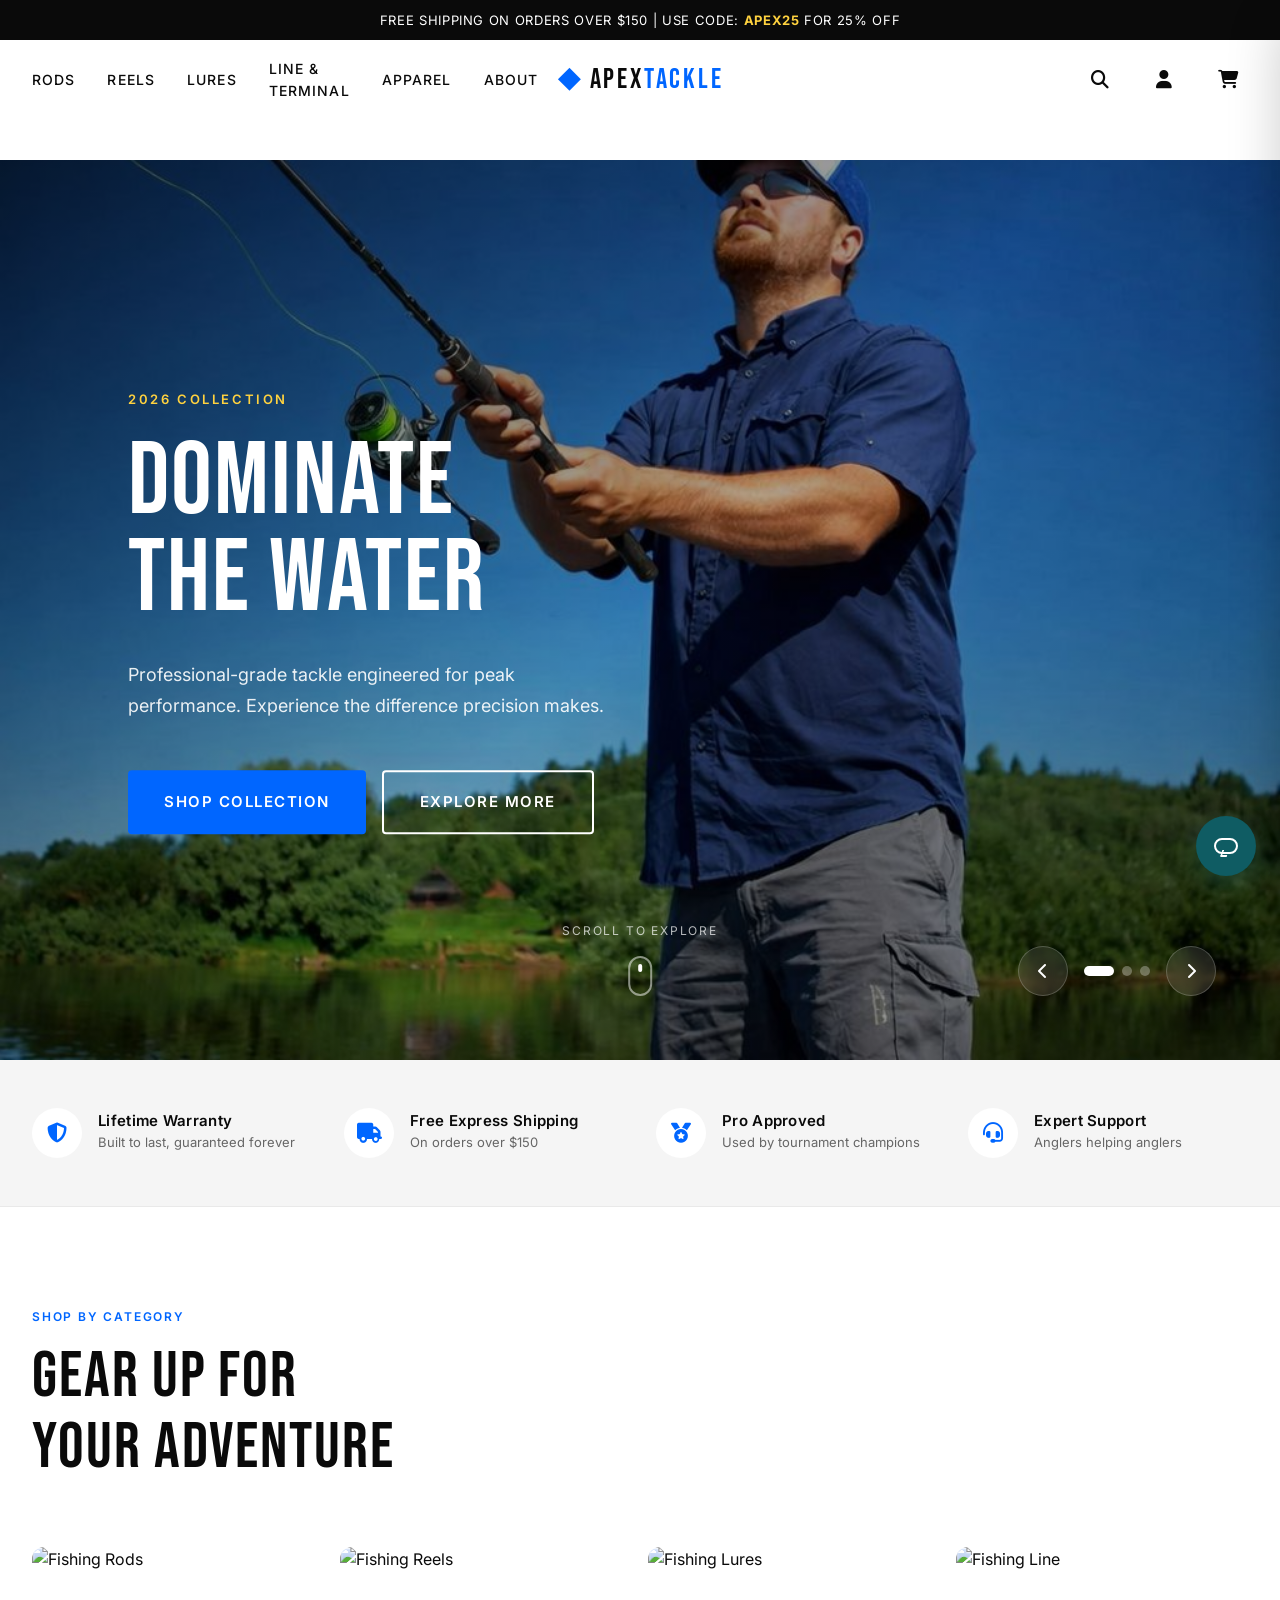
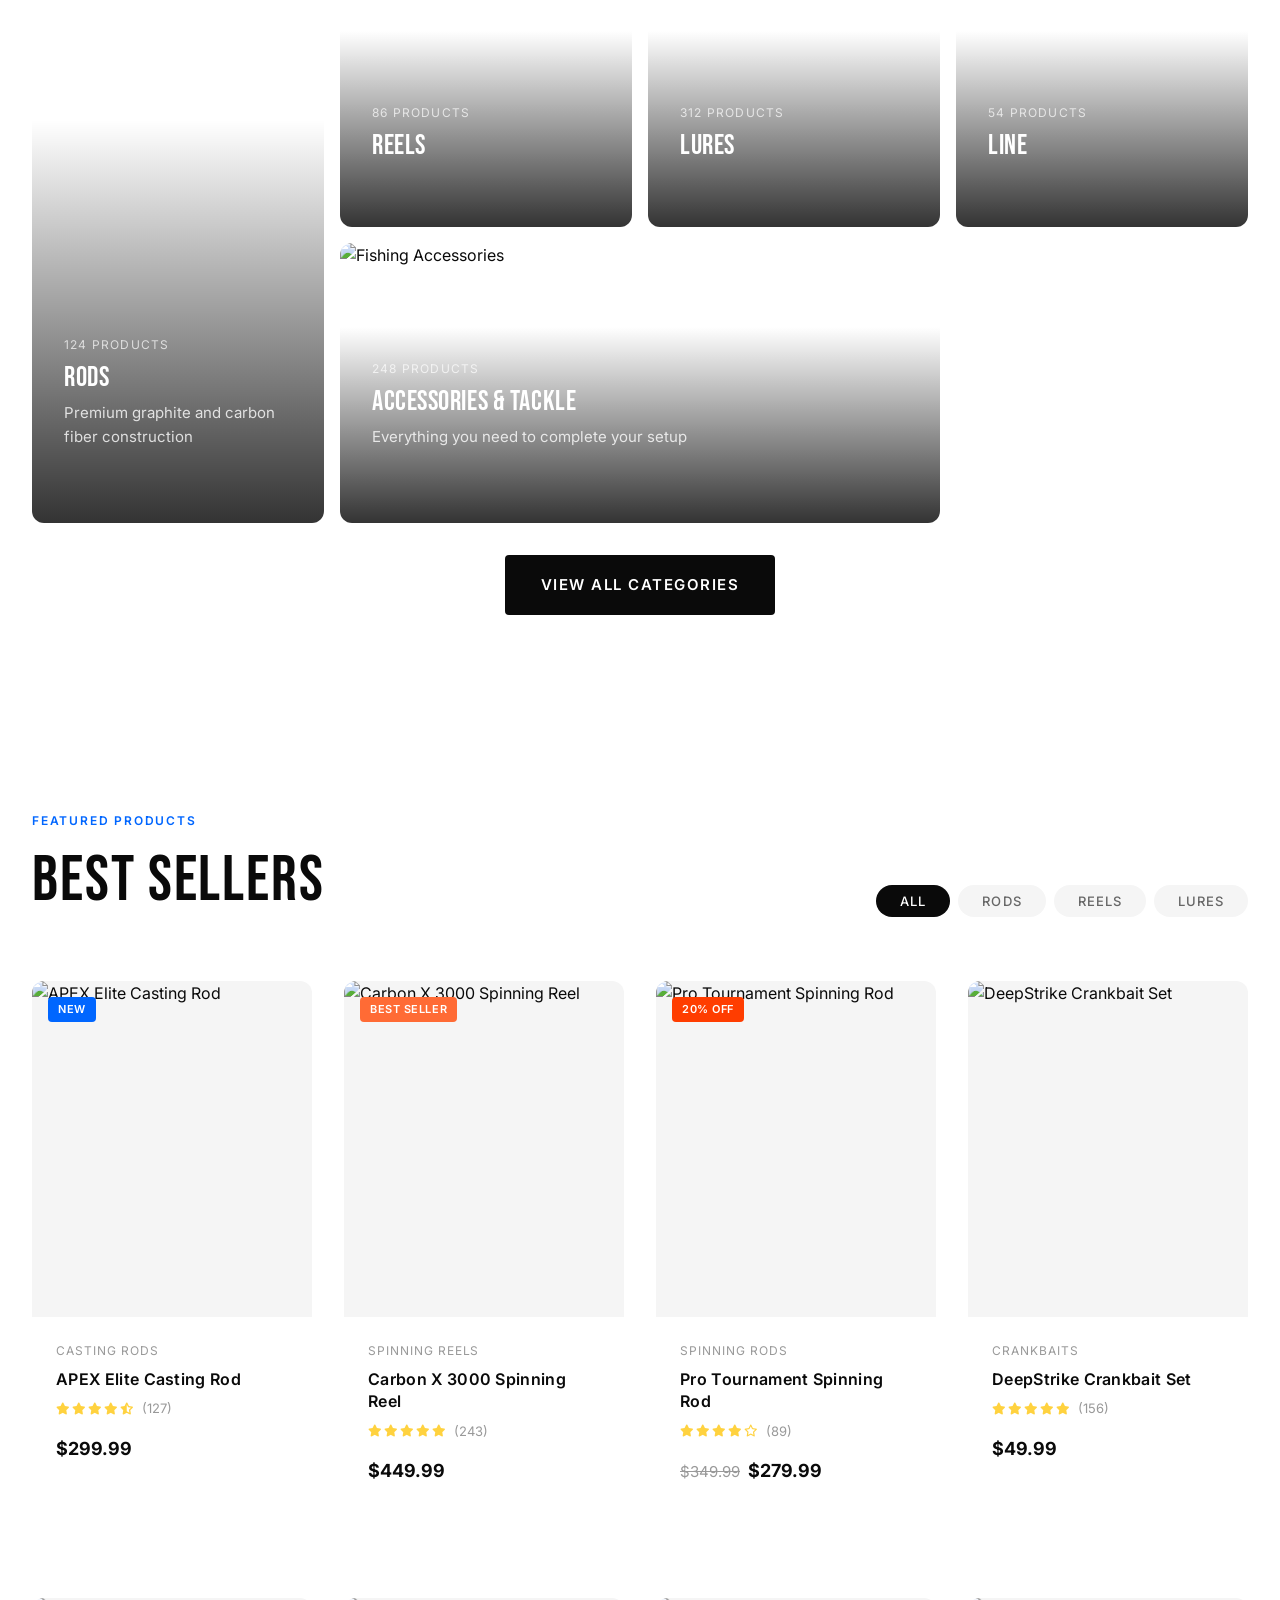
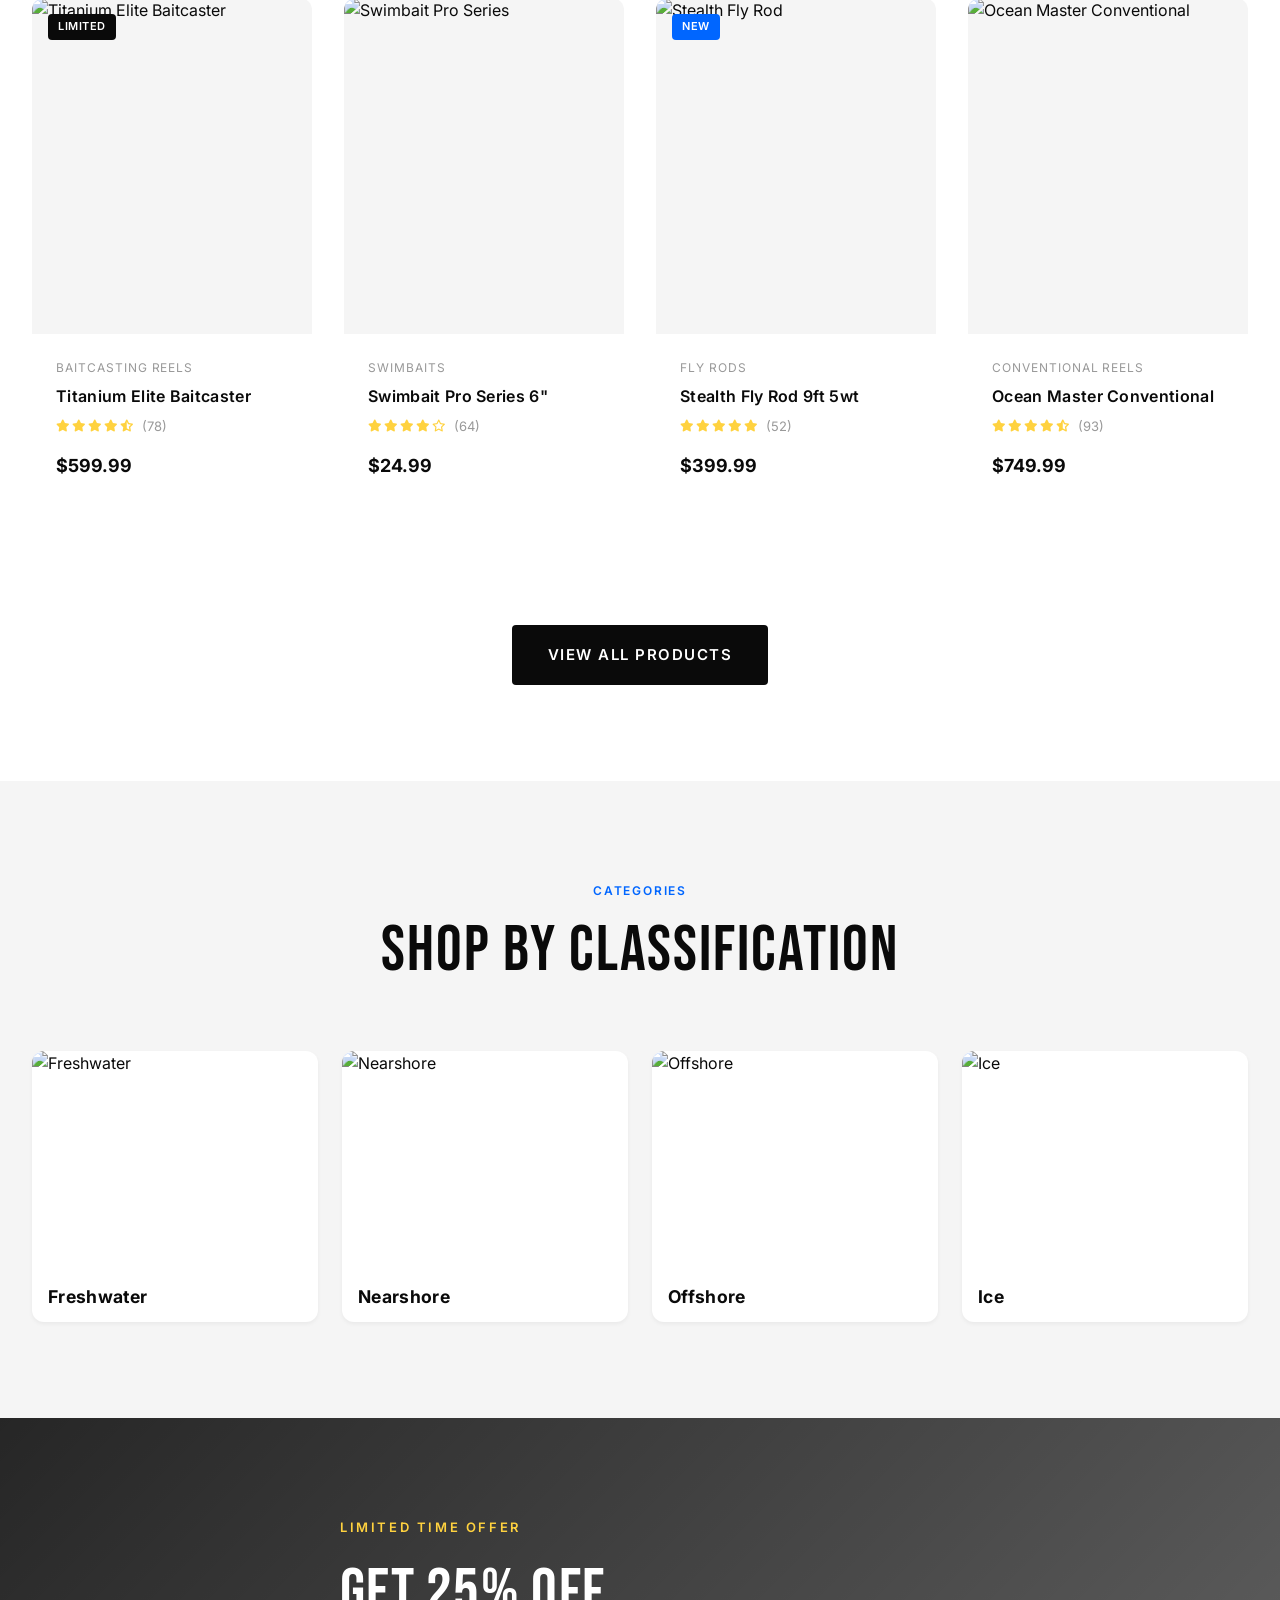
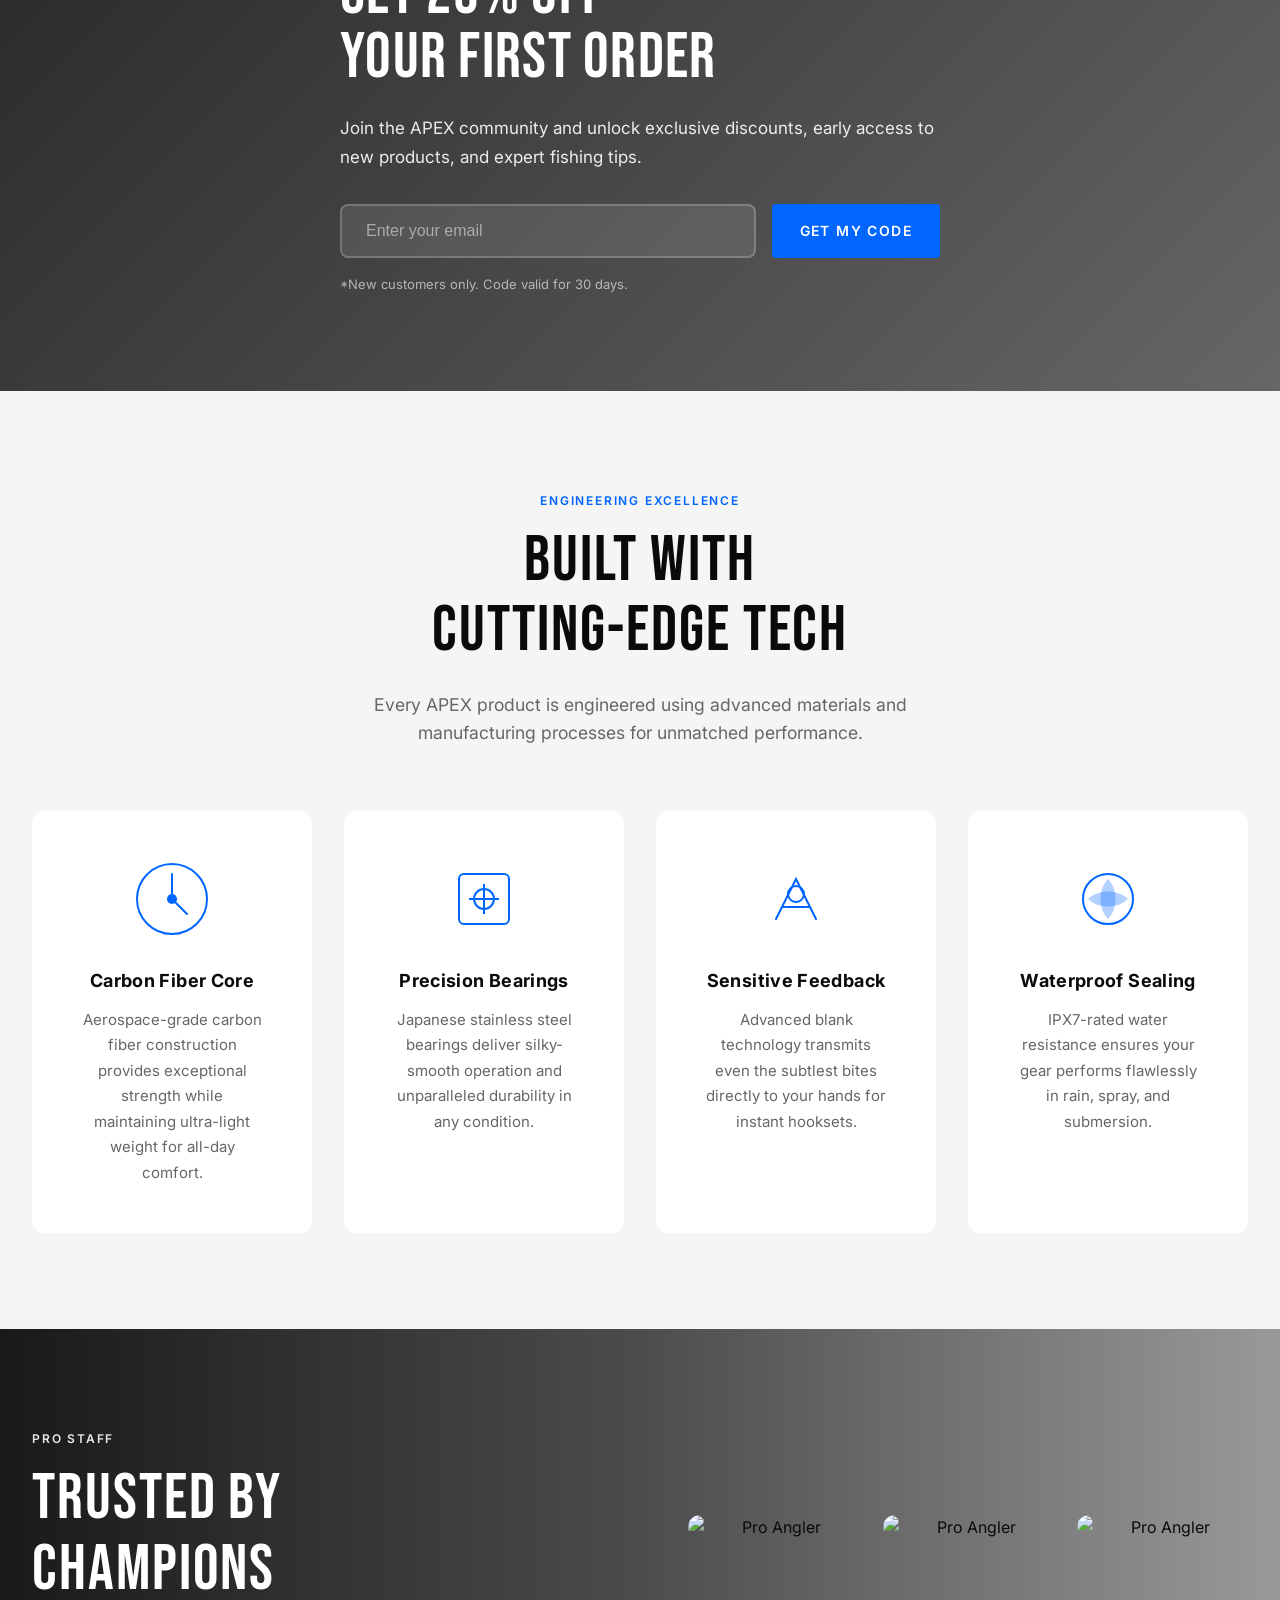
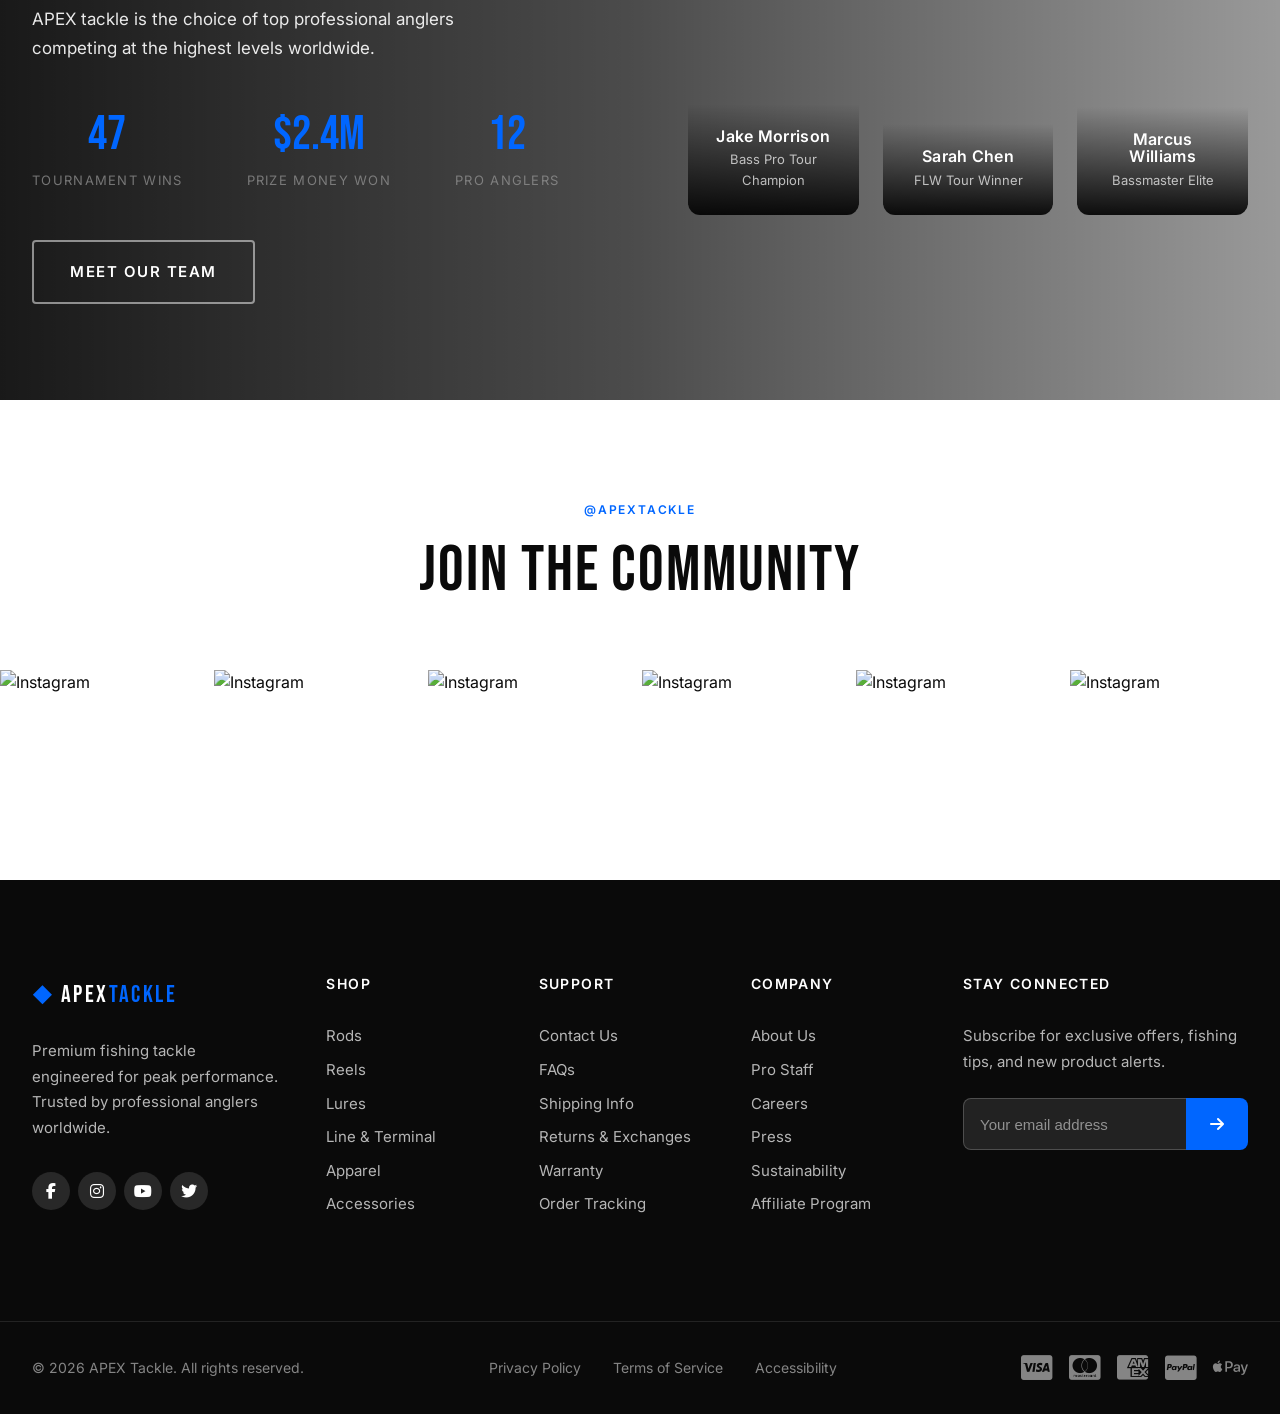
==== index.html @ 3dfec5e9 "Restore Shop By Category grid and add category CTA button" ====
<!DOCTYPE html>
<html lang="en">
<head>
    <meta charset="UTF-8">
    <meta name="viewport" content="width=device-width, initial-scale=1.0">
    <title>APEX TACKLE | Premium Fishing Gear</title>
    <link rel="preconnect" href="https://fonts.googleapis.com">
    <link rel="preconnect" href="https://fonts.gstatic.com" crossorigin>
    <link href="https://fonts.googleapis.com/css2?family=Bebas+Neue&family=Inter:wght@300;400;500;600;700&display=swap" rel="stylesheet">
    <link rel="stylesheet" href="https://cdnjs.cloudflare.com/ajax/libs/font-awesome/6.4.0/css/all.min.css">
    <link rel="stylesheet" href="css/styles.css">
</head>
<body>
    <!-- Announcement Bar -->
    <div class="announcement-bar">
        <p>FREE SHIPPING ON ORDERS OVER $150 | USE CODE: <strong>APEX25</strong> FOR 25% OFF</p>
    </div>

    <!-- Navigation -->
    <header class="header" id="mainHeader">
        <nav class="nav-container">
            <button class="menu-toggle" id="menuToggle" aria-label="Toggle navigation" aria-expanded="false">
                <span></span>
                <span></span>
                <span></span>
            </button>
            <div class="nav-left">
                <ul class="nav-menu" id="navMenu">
                    <li class="nav-item has-dropdown">
                        <a href="products.html?category=rods">Rods</a>
                        <div class="mega-menu">
                            <div class="mega-menu-content">
                                <div class="mega-col">
                                    <h4>By Type</h4>
                                    <ul>
                                        <li><a href="products.html?cat=spinning">Spinning Rods</a></li>
                                        <li><a href="products.html?cat=casting">Casting Rods</a></li>
                                        <li><a href="products.html?cat=flyrod">Fly Rods</a></li>
                                        <li><a href="products.html?cat=surf">Surf Rods</a></li>
                                        <li><a href="products.html?cat=ice">Ice Rods</a></li>
                                    </ul>
                                </div>
                                <div class="mega-col">
                                    <h4>By Species</h4>
                                    <ul>
                                        <li><a href="products.html?species=bass">Bass</a></li>
                                        <li><a href="products.html?species=trout">Trout</a></li>
                                        <li><a href="products.html?species=salmon">Salmon</a></li>
                                        <li><a href="products.html?species=walleye">Walleye</a></li>
                                        <li><a href="products.html?species=saltwater">Saltwater</a></li>
                                    </ul>
                                </div>
                                <div class="mega-col featured">
                                    <div class="mega-featured-card">
                                        <img src="https://images.unsplash.com/photo-1544552866-d3ed42536cfd?w=400&q=80" alt="Featured Rod">
                                        <div class="mega-featured-info">
                                            <span class="tag">New Arrival</span>
                                            <h5>APEX Elite Series</h5>
                                            <a href="product-detail.html" class="link-arrow">Shop Now <i class="fas fa-arrow-right"></i></a>
                                        </div>
                                    </div>
                                </div>
                            </div>
                        </div>
                    </li>
                    <li class="nav-item has-dropdown">
                        <a href="products.html?category=reels">Reels</a>
                        <div class="mega-menu">
                            <div class="mega-menu-content">
                                <div class="mega-col">
                                    <h4>By Type</h4>
                                    <ul>
                                        <li><a href="products.html?cat=spinning-reels">Spinning Reels</a></li>
                                        <li><a href="products.html?cat=baitcasting">Baitcasting Reels</a></li>
                                        <li><a href="products.html?cat=fly-reels">Fly Reels</a></li>
                                        <li><a href="products.html?cat=conventional">Conventional Reels</a></li>
                                        <li><a href="products.html?cat=trolling">Trolling Reels</a></li>
                                    </ul>
                                </div>
                                <div class="mega-col">
                                    <h4>By Series</h4>
                                    <ul>
                                        <li><a href="products.html?series=apex-pro">APEX Pro</a></li>
                                        <li><a href="products.html?series=titanium">Titanium Elite</a></li>
                                        <li><a href="products.html?series=carbon-x">Carbon X</a></li>
                                        <li><a href="products.html?series=stealth">Stealth Series</a></li>
                                    </ul>
                                </div>
                                <div class="mega-col featured">
                                    <div class="mega-featured-card">
                                        <img src="https://images.unsplash.com/photo-1606152421802-db97b9c7a11b?w=400&q=80" alt="Featured Reel">
                                        <div class="mega-featured-info">
                                            <span class="tag">Best Seller</span>
                                            <h5>Carbon X 3000</h5>
                                            <a href="product-detail.html" class="link-arrow">Shop Now <i class="fas fa-arrow-right"></i></a>
                                        </div>
                                    </div>
                                </div>
                            </div>
                        </div>
                    </li>
                    <li class="nav-item has-dropdown">
                        <a href="products.html?category=lures">Lures</a>
                        <div class="dropdown-menu">
                            <ul>
                                <li><a href="products.html?cat=crankbaits">Crankbaits</a></li>
                                <li><a href="products.html?cat=soft-plastics">Soft Plastics</a></li>
                                <li><a href="products.html?cat=spinnerbaits">Spinnerbaits</a></li>
                                <li><a href="products.html?cat=topwater">Topwater</a></li>
                                <li><a href="products.html?cat=jigs">Jigs</a></li>
                                <li><a href="products.html?cat=swimbaits">Swimbaits</a></li>
                            </ul>
                        </div>
                    </li>
                    <li class="nav-item has-dropdown">
                        <a href="products.html?category=line">Line & Terminal</a>
                        <div class="dropdown-menu">
                            <ul>
                                <li><a href="products.html?cat=braided">Braided Line</a></li>
                                <li><a href="products.html?cat=fluorocarbon">Fluorocarbon</a></li>
                                <li><a href="products.html?cat=monofilament">Monofilament</a></li>
                                <li><a href="products.html?cat=leaders">Leaders</a></li>
                                <li><a href="products.html?cat=hooks">Hooks</a></li>
                                <li><a href="products.html?cat=swivels">Swivels & Snaps</a></li>
                            </ul>
                        </div>
                    </li>
                    <li class="nav-item"><a href="products.html?category=apparel">Apparel</a></li>
                    <li class="nav-item"><a href="about.html">About</a></li>
                </ul>
            </div>

            <a href="index.html" class="logo">
                <span class="logo-icon">◆</span>
                <span class="logo-text">APEX<span class="logo-accent">TACKLE</span></span>
            </a>

            <div class="nav-right">
                <button class="nav-icon search-toggle" aria-label="Search">
                    <i class="fas fa-search"></i>
                </button>
                <a href="#" class="nav-icon" aria-label="Account">
                    <i class="fas fa-user"></i>
                </a>
                <a href="cart.html" class="nav-icon cart-icon" aria-label="Cart">
                    <i class="fas fa-shopping-cart"></i>
                    <span class="cart-count"></span>
                </a>
            </div>
        </nav>

        <!-- Search Overlay -->
        <div class="search-overlay" id="searchOverlay">
            <div class="search-container">
                <form class="search-form">
                    <input type="text" placeholder="Search products, categories, articles..." class="search-input">
                    <button type="submit" class="search-submit"><i class="fas fa-search"></i></button>
                </form>
                <button class="search-close" id="searchClose"><i class="fas fa-times"></i></button>
                <div class="search-suggestions">
                    <h4>Popular Searches</h4>
                    <div class="search-tags">
                        <a href="products.html?q=spinning">Spinning Reels</a>
                        <a href="products.html?q=bass">Bass Rods</a>
                        <a href="products.html?q=braided">Braided Line</a>
                        <a href="products.html?q=crankbait">Crankbaits</a>
                    </div>
                </div>
            </div>
        </div>
    </header>

    <!-- Hero Section -->
    <section class="hero">
        <div class="hero-slider">
            <div class="hero-slide active" style="background-image: url('images/dominate-the-water.jpeg')">
                <div class="hero-overlay"></div>
                <div class="hero-content">
                    <span class="hero-tag">2026 Collection</span>
                    <h1 class="hero-title">DOMINATE<br>THE WATER</h1>
                    <p class="hero-subtitle">Professional-grade tackle engineered for peak performance. Experience the difference precision makes.</p>
                    <div class="hero-cta">
                        <a href="products.html" class="btn btn-primary btn-large">Shop Collection</a>
                        <a href="#featured" class="btn btn-outline btn-large">Explore More</a>
                    </div>
                </div>
            </div>
            <div class="hero-slide" style="background-image: url('https://images.unsplash.com/photo-1559734840-f9509ee5677f?w=1920&q=85')">
                <div class="hero-overlay"></div>
                <div class="hero-content">
                    <span class="hero-tag">New Release</span>
                    <h1 class="hero-title">CARBON X<br>SERIES</h1>
                    <p class="hero-subtitle">Ultra-lightweight carbon fiber construction. Unmatched sensitivity and strength.</p>
                    <div class="hero-cta">
                        <a href="product-detail.html" class="btn btn-primary btn-large">Discover Now</a>
                        <a href="products.html?series=carbon-x" class="btn btn-outline btn-large">View All</a>
                    </div>
                </div>
            </div>
            <div class="hero-slide" style="background-image: url('https://images.unsplash.com/photo-1440964829947-ca3277bd37f8?w=1920&q=85')">
                <div class="hero-overlay"></div>
                <div class="hero-content">
                    <span class="hero-tag">Pro Series</span>
                    <h1 class="hero-title">BUILT FOR<br>CHAMPIONS</h1>
                    <p class="hero-subtitle">Tournament-tested performance trusted by professional anglers worldwide.</p>
                    <div class="hero-cta">
                        <a href="products.html?series=pro" class="btn btn-primary btn-large">Shop Pro Series</a>
                        <a href="about.html" class="btn btn-outline btn-large">Our Story</a>
                    </div>
                </div>
            </div>
        </div>
        <div class="hero-nav">
            <button class="hero-nav-btn prev"><i class="fas fa-chevron-left"></i></button>
            <div class="hero-dots">
                <span class="dot active"></span>
                <span class="dot"></span>
                <span class="dot"></span>
            </div>
            <button class="hero-nav-btn next"><i class="fas fa-chevron-right"></i></button>
        </div>
        <div class="hero-scroll">
            <span>Scroll to explore</span>
            <div class="scroll-indicator"></div>
        </div>
    </section>

    <!-- Brand Promise Bar -->
    <section class="brand-bar">
        <div class="container">
            <div class="brand-features">
                <div class="brand-feature">
                    <i class="fas fa-shield-alt"></i>
                    <div>
                        <h4>Lifetime Warranty</h4>
                        <p>Built to last, guaranteed forever</p>
                    </div>
                </div>
                <div class="brand-feature">
                    <i class="fas fa-truck"></i>
                    <div>
                        <h4>Free Express Shipping</h4>
                        <p>On orders over $150</p>
                    </div>
                </div>
                <div class="brand-feature">
                    <i class="fas fa-medal"></i>
                    <div>
                        <h4>Pro Approved</h4>
                        <p>Used by tournament champions</p>
                    </div>
                </div>
                <div class="brand-feature">
                    <i class="fas fa-headset"></i>
                    <div>
                        <h4>Expert Support</h4>
                        <p>Anglers helping anglers</p>
                    </div>
                </div>
            </div>
        </div>
    </section>

    <!-- Category Showcase -->
    <section class="categories-section">
        <div class="container">
            <div class="section-header">
                <span class="section-tag">Shop By Category</span>
                <h2 class="section-title">GEAR UP FOR<br>YOUR ADVENTURE</h2>
            </div>
            <div class="category-grid">
                <a href="products.html?cat=rods" class="category-card category-large">
                    <div class="category-image">
                        <img src="https://images.unsplash.com/photo-1571752726703-5e7d1f6a986d?w=800&q=80" alt="Fishing Rods">
                    </div>
                    <div class="category-overlay"></div>
                    <div class="category-content">
                        <span class="category-count">124 Products</span>
                        <h3>Rods</h3>
                        <p class="category-desc">Premium graphite and carbon fiber construction</p>
                        <span class="category-link">Shop Now <i class="fas fa-arrow-right"></i></span>
                    </div>
                </a>
                <a href="products.html?cat=reels" class="category-card">
                    <div class="category-image">
                        <img src="https://images.unsplash.com/photo-1606152421802-db97b9c7a11b?w=600&q=80" alt="Fishing Reels">
                    </div>
                    <div class="category-overlay"></div>
                    <div class="category-content">
                        <span class="category-count">86 Products</span>
                        <h3>Reels</h3>
                        <span class="category-link">Shop Now <i class="fas fa-arrow-right"></i></span>
                    </div>
                </a>
                <a href="products.html?cat=lures" class="category-card">
                    <div class="category-image">
                        <img src="https://images.unsplash.com/photo-1626128665085-483747621778?w=600&q=80" alt="Fishing Lures">
                    </div>
                    <div class="category-overlay"></div>
                    <div class="category-content">
                        <span class="category-count">312 Products</span>
                        <h3>Lures</h3>
                        <span class="category-link">Shop Now <i class="fas fa-arrow-right"></i></span>
                    </div>
                </a>
                <a href="products.html?cat=line" class="category-card">
                    <div class="category-image">
                        <img src="https://images.unsplash.com/photo-1578662996442-48f60103fc96?w=600&q=80" alt="Fishing Line">
                    </div>
                    <div class="category-overlay"></div>
                    <div class="category-content">
                        <span class="category-count">54 Products</span>
                        <h3>Line</h3>
                        <span class="category-link">Shop Now <i class="fas fa-arrow-right"></i></span>
                    </div>
                </a>
                <a href="products.html?cat=accessories" class="category-card category-wide">
                    <div class="category-image">
                        <img src="https://images.unsplash.com/photo-1516371535707-512a1e83bb9a?w=800&q=80" alt="Fishing Accessories">
                    </div>
                    <div class="category-overlay"></div>
                    <div class="category-content">
                        <span class="category-count">248 Products</span>
                        <h3>Accessories & Tackle</h3>
                        <p class="category-desc">Everything you need to complete your setup</p>
                        <span class="category-link">Shop Now <i class="fas fa-arrow-right"></i></span>
                    </div>
                </a>
            </div>
            <div class="category-cta">
                <a href="products.html" class="btn btn-secondary btn-large">View All Categories</a>
            </div>
        </div>
    </section>

    <!-- Featured Products -->
    <section class="featured-section" id="featured">
        <div class="container">
            <div class="section-header section-header-flex">
                <div>
                    <span class="section-tag">Featured Products</span>
                    <h2 class="section-title">BEST SELLERS</h2>
                </div>
                <div class="section-nav">
                    <button class="filter-btn active" data-filter="all">All</button>
                    <button class="filter-btn" data-filter="rods">Rods</button>
                    <button class="filter-btn" data-filter="reels">Reels</button>
                    <button class="filter-btn" data-filter="lures">Lures</button>
                </div>
            </div>
            <div class="products-grid">
                <!-- Product 1 -->
                <div class="product-card" data-category="rods">
                    <div class="product-badges">
                        <span class="badge badge-new">New</span>
                    </div>
                    <button class="wishlist-btn" aria-label="Add to wishlist"><i class="far fa-heart"></i></button>
                    <a href="product-detail.html" class="product-image">
                        <img src="https://images.unsplash.com/photo-1571752726703-5e7d1f6a986d?w=500&q=80" alt="APEX Elite Casting Rod" class="primary-img">
                        <img src="https://images.unsplash.com/photo-1544552866-d3ed42536cfd?w=500&q=80" alt="APEX Elite Casting Rod Detail" class="hover-img">
                    </a>
                    <div class="product-info">
                        <span class="product-category">Casting Rods</span>
                        <h3 class="product-title"><a href="product-detail.html">APEX Elite Casting Rod</a></h3>
                        <div class="product-rating">
                            <div class="stars">
                                <i class="fas fa-star"></i>
                                <i class="fas fa-star"></i>
                                <i class="fas fa-star"></i>
                                <i class="fas fa-star"></i>
                                <i class="fas fa-star-half-alt"></i>
                            </div>
                            <span class="rating-count">(127)</span>
                        </div>
                        <div class="product-price">
                            <span class="current-price">$299.99</span>
                        </div>
                        <button class="btn btn-add-cart">Add to Cart</button>
                    </div>
                </div>

                <!-- Product 2 -->
                <div class="product-card" data-category="reels">
                    <div class="product-badges">
                        <span class="badge badge-hot">Best Seller</span>
                    </div>
                    <button class="wishlist-btn" aria-label="Add to wishlist"><i class="far fa-heart"></i></button>
                    <a href="product-detail.html" class="product-image">
                        <img src="https://images.unsplash.com/photo-1606152421802-db97b9c7a11b?w=500&q=80" alt="Carbon X 3000 Spinning Reel" class="primary-img">
                        <img src="https://images.unsplash.com/photo-1551913902-c92207136625?w=500&q=80" alt="Carbon X 3000 Detail" class="hover-img">
                    </a>
                    <div class="product-info">
                        <span class="product-category">Spinning Reels</span>
                        <h3 class="product-title"><a href="product-detail.html">Carbon X 3000 Spinning Reel</a></h3>
                        <div class="product-rating">
                            <div class="stars">
                                <i class="fas fa-star"></i>
                                <i class="fas fa-star"></i>
                                <i class="fas fa-star"></i>
                                <i class="fas fa-star"></i>
                                <i class="fas fa-star"></i>
                            </div>
                            <span class="rating-count">(243)</span>
                        </div>
                        <div class="product-price">
                            <span class="current-price">$449.99</span>
                        </div>
                        <button class="btn btn-add-cart">Add to Cart</button>
                    </div>
                </div>

                <!-- Product 3 -->
                <div class="product-card" data-category="rods">
                    <div class="product-badges">
                        <span class="badge badge-sale">20% OFF</span>
                    </div>
                    <button class="wishlist-btn" aria-label="Add to wishlist"><i class="far fa-heart"></i></button>
                    <a href="product-detail.html" class="product-image">
                        <img src="https://images.unsplash.com/photo-1544552866-d3ed42536cfd?w=500&q=80" alt="Pro Tournament Spinning Rod" class="primary-img">
                        <img src="https://images.unsplash.com/photo-1571752726703-5e7d1f6a986d?w=500&q=80" alt="Pro Tournament Detail" class="hover-img">
                    </a>
                    <div class="product-info">
                        <span class="product-category">Spinning Rods</span>
                        <h3 class="product-title"><a href="product-detail.html">Pro Tournament Spinning Rod</a></h3>
                        <div class="product-rating">
                            <div class="stars">
                                <i class="fas fa-star"></i>
                                <i class="fas fa-star"></i>
                                <i class="fas fa-star"></i>
                                <i class="fas fa-star"></i>
                                <i class="far fa-star"></i>
                            </div>
                            <span class="rating-count">(89)</span>
                        </div>
                        <div class="product-price">
                            <span class="original-price">$349.99</span>
                            <span class="current-price">$279.99</span>
                        </div>
                        <button class="btn btn-add-cart">Add to Cart</button>
                    </div>
                </div>

                <!-- Product 4 -->
                <div class="product-card" data-category="lures">
                    <button class="wishlist-btn" aria-label="Add to wishlist"><i class="far fa-heart"></i></button>
                    <a href="product-detail.html" class="product-image">
                        <img src="https://images.unsplash.com/photo-1626128665085-483747621778?w=500&q=80" alt="DeepStrike Crankbait Set" class="primary-img">
                        <img src="https://images.unsplash.com/photo-1582838038154-56b12e66e756?w=500&q=80" alt="DeepStrike Detail" class="hover-img">
                    </a>
                    <div class="product-info">
                        <span class="product-category">Crankbaits</span>
                        <h3 class="product-title"><a href="product-detail.html">DeepStrike Crankbait Set</a></h3>
                        <div class="product-rating">
                            <div class="stars">
                                <i class="fas fa-star"></i>
                                <i class="fas fa-star"></i>
                                <i class="fas fa-star"></i>
                                <i class="fas fa-star"></i>
                                <i class="fas fa-star"></i>
                            </div>
                            <span class="rating-count">(156)</span>
                        </div>
                        <div class="product-price">
                            <span class="current-price">$49.99</span>
                        </div>
                        <button class="btn btn-add-cart">Add to Cart</button>
                    </div>
                </div>

                <!-- Product 5 -->
                <div class="product-card" data-category="reels">
                    <div class="product-badges">
                        <span class="badge badge-limited">Limited</span>
                    </div>
                    <button class="wishlist-btn" aria-label="Add to wishlist"><i class="far fa-heart"></i></button>
                    <a href="product-detail.html" class="product-image">
                        <img src="https://images.unsplash.com/photo-1551913902-c92207136625?w=500&q=80" alt="Titanium Elite Baitcaster" class="primary-img">
                        <img src="https://images.unsplash.com/photo-1606152421802-db97b9c7a11b?w=500&q=80" alt="Titanium Elite Detail" class="hover-img">
                    </a>
                    <div class="product-info">
                        <span class="product-category">Baitcasting Reels</span>
                        <h3 class="product-title"><a href="product-detail.html">Titanium Elite Baitcaster</a></h3>
                        <div class="product-rating">
                            <div class="stars">
                                <i class="fas fa-star"></i>
                                <i class="fas fa-star"></i>
                                <i class="fas fa-star"></i>
                                <i class="fas fa-star"></i>
                                <i class="fas fa-star-half-alt"></i>
                            </div>
                            <span class="rating-count">(78)</span>
                        </div>
                        <div class="product-price">
                            <span class="current-price">$599.99</span>
                        </div>
                        <button class="btn btn-add-cart">Add to Cart</button>
                    </div>
                </div>

                <!-- Product 6 -->
                <div class="product-card" data-category="lures">
                    <button class="wishlist-btn" aria-label="Add to wishlist"><i class="far fa-heart"></i></button>
                    <a href="product-detail.html" class="product-image">
                        <img src="https://images.unsplash.com/photo-1582838038154-56b12e66e756?w=500&q=80" alt="Swimbait Pro Series" class="primary-img">
                        <img src="https://images.unsplash.com/photo-1626128665085-483747621778?w=500&q=80" alt="Swimbait Detail" class="hover-img">
                    </a>
                    <div class="product-info">
                        <span class="product-category">Swimbaits</span>
                        <h3 class="product-title"><a href="product-detail.html">Swimbait Pro Series 6"</a></h3>
                        <div class="product-rating">
                            <div class="stars">
                                <i class="fas fa-star"></i>
                                <i class="fas fa-star"></i>
                                <i class="fas fa-star"></i>
                                <i class="fas fa-star"></i>
                                <i class="far fa-star"></i>
                            </div>
                            <span class="rating-count">(64)</span>
                        </div>
                        <div class="product-price">
                            <span class="current-price">$24.99</span>
                        </div>
                        <button class="btn btn-add-cart">Add to Cart</button>
                    </div>
                </div>

                <!-- Product 7 -->
                <div class="product-card" data-category="rods">
                    <div class="product-badges">
                        <span class="badge badge-new">New</span>
                    </div>
                    <button class="wishlist-btn" aria-label="Add to wishlist"><i class="far fa-heart"></i></button>
                    <a href="product-detail.html" class="product-image">
                        <img src="https://images.unsplash.com/photo-1571752726703-5e7d1f6a986d?w=500&q=80" alt="Stealth Fly Rod" class="primary-img">
                        <img src="https://images.unsplash.com/photo-1544552866-d3ed42536cfd?w=500&q=80" alt="Stealth Fly Rod Detail" class="hover-img">
                    </a>
                    <div class="product-info">
                        <span class="product-category">Fly Rods</span>
                        <h3 class="product-title"><a href="product-detail.html">Stealth Fly Rod 9ft 5wt</a></h3>
                        <div class="product-rating">
                            <div class="stars">
                                <i class="fas fa-star"></i>
                                <i class="fas fa-star"></i>
                                <i class="fas fa-star"></i>
                                <i class="fas fa-star"></i>
                                <i class="fas fa-star"></i>
                            </div>
                            <span class="rating-count">(52)</span>
                        </div>
                        <div class="product-price">
                            <span class="current-price">$399.99</span>
                        </div>
                        <button class="btn btn-add-cart">Add to Cart</button>
                    </div>
                </div>

                <!-- Product 8 -->
                <div class="product-card" data-category="reels">
                    <button class="wishlist-btn" aria-label="Add to wishlist"><i class="far fa-heart"></i></button>
                    <a href="product-detail.html" class="product-image">
                        <img src="https://images.unsplash.com/photo-1606152421802-db97b9c7a11b?w=500&q=80" alt="Ocean Master Conventional" class="primary-img">
                        <img src="https://images.unsplash.com/photo-1551913902-c92207136625?w=500&q=80" alt="Ocean Master Detail" class="hover-img">
                    </a>
                    <div class="product-info">
                        <span class="product-category">Conventional Reels</span>
                        <h3 class="product-title"><a href="product-detail.html">Ocean Master Conventional</a></h3>
                        <div class="product-rating">
                            <div class="stars">
                                <i class="fas fa-star"></i>
                                <i class="fas fa-star"></i>
                                <i class="fas fa-star"></i>
                                <i class="fas fa-star"></i>
                                <i class="fas fa-star-half-alt"></i>
                            </div>
                            <span class="rating-count">(93)</span>
                        </div>
                        <div class="product-price">
                            <span class="current-price">$749.99</span>
                        </div>
                        <button class="btn btn-add-cart">Add to Cart</button>
                    </div>
                </div>
            </div>
            <div class="section-cta">
                <a href="products.html" class="btn btn-secondary btn-large">View All Products</a>
            </div>
        </div>
    </section>

    <!-- Shop By Classification -->
    <section class="shop-classification-section">
        <div class="container">
            <div class="section-header centered">
                <span class="section-tag">Categories</span>
                <h2 class="section-title">SHOP BY CLASSIFICATION</h2>
            </div>
            <div class="shop-classification-grid">
                <a href="products.html?classification=freshwater" class="shop-classification-card">
                    <img src="https://images.unsplash.com/photo-1473116763249-2faaef81ccda?w=900&q=85" alt="Freshwater">
                    <h3>Freshwater</h3>
                </a>
                <a href="products.html?classification=nearshore" class="shop-classification-card">
                    <img src="https://images.unsplash.com/photo-1507525428034-b723cf961d3e?w=900&q=85" alt="Nearshore">
                    <h3>Nearshore</h3>
                </a>
                <a href="products.html?classification=offshore" class="shop-classification-card">
                    <img src="https://images.unsplash.com/photo-1493558103817-58b2924bce98?w=900&q=85" alt="Offshore">
                    <h3>Offshore</h3>
                </a>
                <a href="products.html?classification=ice" class="shop-classification-card">
                    <img src="https://images.unsplash.com/photo-1482192596544-9eb780fc7f66?w=900&q=85" alt="Ice">
                    <h3>Ice</h3>
                </a>
            </div>
        </div>
    </section>

    <!-- Promo Banner -->
    <section class="promo-banner">
        <div class="promo-bg" style="background-image: url('https://images.unsplash.com/photo-1500463959177-e0869687df26?w=1920&q=85')"></div>
        <div class="promo-overlay"></div>
        <div class="container">
            <div class="promo-content">
                <span class="promo-tag">Limited Time Offer</span>
                <h2 class="promo-title">GET 25% OFF<br>YOUR FIRST ORDER</h2>
                <p class="promo-text">Join the APEX community and unlock exclusive discounts, early access to new products, and expert fishing tips.</p>
                <form class="promo-form">
                    <input type="email" placeholder="Enter your email" required>
                    <button type="submit" class="btn btn-primary">Get My Code</button>
                </form>
                <p class="promo-note">*New customers only. Code valid for 30 days.</p>
            </div>
        </div>
    </section>

    <!-- Technology Section -->
    <section class="tech-section">
        <div class="container">
            <div class="section-header centered">
                <span class="section-tag">Engineering Excellence</span>
                <h2 class="section-title">BUILT WITH<br>CUTTING-EDGE TECH</h2>
                <p class="section-desc">Every APEX product is engineered using advanced materials and manufacturing processes for unmatched performance.</p>
            </div>
            <div class="tech-grid">
                <div class="tech-card">
                    <div class="tech-icon">
                        <svg viewBox="0 0 80 80" fill="none" xmlns="http://www.w3.org/2000/svg">
                            <circle cx="40" cy="40" r="35" stroke="currentColor" stroke-width="2"/>
                            <path d="M40 15V40L55 55" stroke="currentColor" stroke-width="2" stroke-linecap="round"/>
                            <circle cx="40" cy="40" r="5" fill="currentColor"/>
                        </svg>
                    </div>
                    <h3>Carbon Fiber Core</h3>
                    <p>Aerospace-grade carbon fiber construction provides exceptional strength while maintaining ultra-light weight for all-day comfort.</p>
                </div>
                <div class="tech-card">
                    <div class="tech-icon">
                        <svg viewBox="0 0 80 80" fill="none" xmlns="http://www.w3.org/2000/svg">
                            <rect x="15" y="15" width="50" height="50" rx="5" stroke="currentColor" stroke-width="2"/>
                            <path d="M25 40H55M40 25V55" stroke="currentColor" stroke-width="2"/>
                            <circle cx="40" cy="40" r="10" stroke="currentColor" stroke-width="2"/>
                        </svg>
                    </div>
                    <h3>Precision Bearings</h3>
                    <p>Japanese stainless steel bearings deliver silky-smooth operation and unparalleled durability in any condition.</p>
                </div>
                <div class="tech-card">
                    <div class="tech-icon">
                        <svg viewBox="0 0 80 80" fill="none" xmlns="http://www.w3.org/2000/svg">
                            <path d="M20 60L40 20L60 60" stroke="currentColor" stroke-width="2" stroke-linecap="round"/>
                            <path d="M27 48H53" stroke="currentColor" stroke-width="2"/>
                            <circle cx="40" cy="35" r="8" stroke="currentColor" stroke-width="2"/>
                        </svg>
                    </div>
                    <h3>Sensitive Feedback</h3>
                    <p>Advanced blank technology transmits even the subtlest bites directly to your hands for instant hooksets.</p>
                </div>
                <div class="tech-card">
                    <div class="tech-icon">
                        <svg viewBox="0 0 80 80" fill="none" xmlns="http://www.w3.org/2000/svg">
                            <circle cx="40" cy="40" r="25" stroke="currentColor" stroke-width="2"/>
                            <path d="M40 20C50 30 50 50 40 60C30 50 30 30 40 20Z" fill="currentColor" opacity="0.3"/>
                            <path d="M20 40C30 30 50 30 60 40C50 50 30 50 20 40Z" fill="currentColor" opacity="0.3"/>
                        </svg>
                    </div>
                    <h3>Waterproof Sealing</h3>
                    <p>IPX7-rated water resistance ensures your gear performs flawlessly in rain, spray, and submersion.</p>
                </div>
            </div>
        </div>
    </section>

    <!-- Pro Team Section -->
    <section class="team-section">
        <div class="team-bg" style="background-image: url('https://images.unsplash.com/photo-1545450660-3378a7f3a364?w=1920&q=85')"></div>
        <div class="team-overlay"></div>
        <div class="container">
            <div class="team-content">
                <span class="section-tag light">Pro Staff</span>
                <h2 class="section-title light">TRUSTED BY<br>CHAMPIONS</h2>
                <p class="team-text">APEX tackle is the choice of top professional anglers competing at the highest levels worldwide.</p>
                <div class="team-stats">
                    <div class="stat">
                        <span class="stat-number">47</span>
                        <span class="stat-label">Tournament Wins</span>
                    </div>
                    <div class="stat">
                        <span class="stat-number">$2.4M</span>
                        <span class="stat-label">Prize Money Won</span>
                    </div>
                    <div class="stat">
                        <span class="stat-number">12</span>
                        <span class="stat-label">Pro Anglers</span>
                    </div>
                </div>
                <a href="about.html#pro-team" class="btn btn-outline-light btn-large">Meet Our Team</a>
            </div>
            <div class="team-carousel">
                <div class="team-member">
                    <img src="https://images.unsplash.com/photo-1507003211169-0a1dd7228f2d?w=300&q=80" alt="Pro Angler">
                    <div class="member-info">
                        <h4>Jake Morrison</h4>
                        <p>Bass Pro Tour Champion</p>
                    </div>
                </div>
                <div class="team-member">
                    <img src="https://images.unsplash.com/photo-1494790108377-be9c29b29330?w=300&q=80" alt="Pro Angler">
                    <div class="member-info">
                        <h4>Sarah Chen</h4>
                        <p>FLW Tour Winner</p>
                    </div>
                </div>
                <div class="team-member">
                    <img src="https://images.unsplash.com/photo-1500648767791-00dcc994a43e?w=300&q=80" alt="Pro Angler">
                    <div class="member-info">
                        <h4>Marcus Williams</h4>
                        <p>Bassmaster Elite</p>
                    </div>
                </div>
            </div>
        </div>
    </section>

    <!-- Instagram Feed -->
    <section class="instagram-section">
        <div class="section-header centered">
            <span class="section-tag">@APEXTACKLE</span>
            <h2 class="section-title">JOIN THE COMMUNITY</h2>
        </div>
        <div class="instagram-grid">
            <a href="#" class="insta-item">
                <img src="https://images.unsplash.com/photo-1544552866-d3ed42536cfd?w=400&q=80" alt="Instagram">
                <div class="insta-overlay"><i class="fab fa-instagram"></i></div>
            </a>
            <a href="#" class="insta-item">
                <img src="https://images.unsplash.com/photo-1559734840-f9509ee5677f?w=400&q=80" alt="Instagram">
                <div class="insta-overlay"><i class="fab fa-instagram"></i></div>
            </a>
            <a href="#" class="insta-item">
                <img src="https://images.unsplash.com/photo-1571752726703-5e7d1f6a986d?w=400&q=80" alt="Instagram">
                <div class="insta-overlay"><i class="fab fa-instagram"></i></div>
            </a>
            <a href="#" class="insta-item">
                <img src="https://images.unsplash.com/photo-1504309092620-4d0ec726efa4?w=400&q=80" alt="Instagram">
                <div class="insta-overlay"><i class="fab fa-instagram"></i></div>
            </a>
            <a href="#" class="insta-item">
                <img src="https://images.unsplash.com/photo-1606152421802-db97b9c7a11b?w=400&q=80" alt="Instagram">
                <div class="insta-overlay"><i class="fab fa-instagram"></i></div>
            </a>
            <a href="#" class="insta-item">
                <img src="https://images.unsplash.com/photo-1440964829947-ca3277bd37f8?w=400&q=80" alt="Instagram">
                <div class="insta-overlay"><i class="fab fa-instagram"></i></div>
            </a>
        </div>
    </section>

    <!-- Footer -->
    <footer class="footer">
        <div class="footer-top">
            <div class="container">
                <div class="footer-grid">
                    <div class="footer-col footer-brand">
                        <a href="index.html" class="footer-logo">
                            <span class="logo-icon">◆</span>
                            <span class="logo-text">APEX<span class="logo-accent">TACKLE</span></span>
                        </a>
                        <p class="footer-desc">Premium fishing tackle engineered for peak performance. Trusted by professional anglers worldwide.</p>
                        <div class="footer-social">
                            <a href="#" aria-label="Facebook"><i class="fab fa-facebook-f"></i></a>
                            <a href="#" aria-label="Instagram"><i class="fab fa-instagram"></i></a>
                            <a href="#" aria-label="YouTube"><i class="fab fa-youtube"></i></a>
                            <a href="#" aria-label="Twitter"><i class="fab fa-twitter"></i></a>
                        </div>
                    </div>
                    <div class="footer-col">
                        <h4>Shop</h4>
                        <ul>
                            <li><a href="products.html?cat=rods">Rods</a></li>
                            <li><a href="products.html?cat=reels">Reels</a></li>
                            <li><a href="products.html?cat=lures">Lures</a></li>
                            <li><a href="products.html?cat=line">Line & Terminal</a></li>
                            <li><a href="products.html?cat=apparel">Apparel</a></li>
                            <li><a href="products.html?cat=accessories">Accessories</a></li>
                        </ul>
                    </div>
                    <div class="footer-col">
                        <h4>Support</h4>
                        <ul>
                            <li><a href="#">Contact Us</a></li>
                            <li><a href="#">FAQs</a></li>
                            <li><a href="#">Shipping Info</a></li>
                            <li><a href="#">Returns & Exchanges</a></li>
                            <li><a href="#">Warranty</a></li>
                            <li><a href="#">Order Tracking</a></li>
                        </ul>
                    </div>
                    <div class="footer-col">
                        <h4>Company</h4>
                        <ul>
                            <li><a href="about.html">About Us</a></li>
                            <li><a href="#">Pro Staff</a></li>
                            <li><a href="#">Careers</a></li>
                            <li><a href="#">Press</a></li>
                            <li><a href="#">Sustainability</a></li>
                            <li><a href="#">Affiliate Program</a></li>
                        </ul>
                    </div>
                    <div class="footer-col footer-newsletter">
                        <h4>Stay Connected</h4>
                        <p>Subscribe for exclusive offers, fishing tips, and new product alerts.</p>
                        <form class="newsletter-form">
                            <input type="email" placeholder="Your email address" required>
                            <button type="submit"><i class="fas fa-arrow-right"></i></button>
                        </form>
                    </div>
                </div>
            </div>
        </div>
        <div class="footer-bottom">
            <div class="container">
                <div class="footer-bottom-content">
                    <p>&copy; 2026 APEX Tackle. All rights reserved.</p>
                    <div class="footer-links">
                        <a href="#">Privacy Policy</a>
                        <a href="#">Terms of Service</a>
                        <a href="#">Accessibility</a>
                    </div>
                    <div class="payment-methods">
                        <i class="fab fa-cc-visa"></i>
                        <i class="fab fa-cc-mastercard"></i>
                        <i class="fab fa-cc-amex"></i>
                        <i class="fab fa-cc-paypal"></i>
                        <i class="fab fa-apple-pay"></i>
                    </div>
                </div>
            </div>
        </div>
    </footer>

    <!-- Quick View Modal -->
    <div class="modal" id="quickViewModal">
        <div class="modal-backdrop"></div>
        <div class="modal-content">
            <button class="modal-close"><i class="fas fa-times"></i></button>
            <div class="quick-view-content">
                <!-- Content loaded dynamically -->
            </div>
        </div>
    </div>

    <!-- Cart Sidebar -->
    <div class="cart-sidebar" id="cartSidebar">
        <div class="cart-sidebar-header">
            <h3>Your Cart <span class="cart-count"></span></h3>
            <button class="cart-close" id="cartClose"><i class="fas fa-times"></i></button>
        </div>
        <div class="cart-sidebar-content">
            <div class="cart-empty">
                <i class="fas fa-shopping-cart"></i>
                <p>Your cart is empty</p>
                <a href="products.html" class="btn btn-primary">Start Shopping</a>
            </div>
        </div>
        <div class="cart-sidebar-footer">
            <div class="cart-subtotal">
                <span>Subtotal</span>
                <span class="subtotal-amount">$0.00</span>
            </div>
            <a href="cart.html" class="btn btn-primary btn-block">View Cart</a>
            <a href="#" class="btn btn-secondary btn-block">Checkout</a>
        </div>
    </div>
    <div class="cart-overlay" id="cartOverlay"></div>

    <script src="js/main.js"></script>
</body>
</html>
---- css/styles.css ----
/* ============================================
   APEX TACKLE - Premium Fishing Ecommerce
   Global Stylesheet
   ============================================ */

/* CSS Variables */
:root {
    /* Colors */
    --primary: #0066FF;
    --primary-dark: #0052CC;
    --primary-light: #3385FF;
    --secondary: #FF6B35;
    --accent: #FFD23F;
    --dark: #0A0A0A;
    --dark-gray: #1A1A1A;
    --medium-gray: #2D2D2D;
    --light-gray: #F5F5F5;
    --white: #FFFFFF;
    --text-primary: #0A0A0A;
    --text-secondary: #666666;
    --text-light: #999999;
    --success: #00C853;
    --error: #FF3D00;
    --warning: #FFB300;
    
    /* Typography */
    --font-display: 'Bebas Neue', sans-serif;
    --font-body: 'Inter', sans-serif;
    
    /* Spacing */
    --space-xs: 0.25rem;
    --space-sm: 0.5rem;
    --space-md: 1rem;
    --space-lg: 1.5rem;
    --space-xl: 2rem;
    --space-2xl: 3rem;
    --space-3xl: 4rem;
    --space-4xl: 6rem;
    
    /* Transitions */
    --transition-fast: 0.15s ease;
    --transition-base: 0.3s ease;
    --transition-slow: 0.5s ease;
    
    /* Shadows */
    --shadow-sm: 0 2px 4px rgba(0,0,0,0.05);
    --shadow-md: 0 4px 12px rgba(0,0,0,0.1);
    --shadow-lg: 0 8px 30px rgba(0,0,0,0.15);
    --shadow-xl: 0 20px 50px rgba(0,0,0,0.2);
    
    /* Border Radius */
    --radius-sm: 4px;
    --radius-md: 8px;
    --radius-lg: 12px;
    --radius-xl: 20px;
    --radius-full: 9999px;
    
    /* Container */
    --container-max: 1400px;
    --container-padding: 2rem;
    
    /* Header Height */
    --header-height: 80px;
    --announcement-height: 40px;
}

/* Reset & Base */
*, *::before, *::after {
    margin: 0;
    padding: 0;
    box-sizing: border-box;
}

html {
    scroll-behavior: smooth;
    font-size: 16px;
}

body {
    font-family: var(--font-body);
    font-size: 1rem;
    line-height: 1.6;
    color: var(--text-primary);
    background-color: var(--white);
    overflow-x: hidden;
    -webkit-font-smoothing: antialiased;
    -moz-osx-font-smoothing: grayscale;
}

a {
    text-decoration: none;
    color: inherit;
    transition: var(--transition-fast);
}

img {
    max-width: 100%;
    height: auto;
    display: block;
}

button {
    font-family: inherit;
    cursor: pointer;
    border: none;
    background: none;
}

ul {
    list-style: none;
}

.container {
    max-width: var(--container-max);
    margin: 0 auto;
    padding: 0 var(--container-padding);
}

/* ============================================
   TYPOGRAPHY
   ============================================ */

h1, h2, h3, h4, h5, h6 {
    font-family: var(--font-display);
    font-weight: 400;
    line-height: 1.1;
    letter-spacing: 0.02em;
}

.section-header {
    margin-bottom: var(--space-3xl);
}

.section-header.centered {
    text-align: center;
    max-width: 700px;
    margin-left: auto;
    margin-right: auto;
}

.section-tag {
    display: inline-block;
    font-size: 0.75rem;
    font-weight: 600;
    text-transform: uppercase;
    letter-spacing: 0.15em;
    color: var(--primary);
    margin-bottom: var(--space-md);
}

.section-tag.light {
    color: var(--white);
    opacity: 0.9;
}

.section-title {
    font-size: clamp(2.5rem, 5vw, 4.5rem);
    color: var(--dark);
    letter-spacing: 0.03em;
}

.section-title.light {
    color: var(--white);
}

.section-desc {
    font-size: 1.1rem;
    color: var(--text-secondary);
    margin-top: var(--space-lg);
    max-width: 600px;
}

.section-header.centered .section-desc {
    margin-left: auto;
    margin-right: auto;
}

.section-header-flex {
    display: flex;
    justify-content: space-between;
    align-items: flex-end;
    flex-wrap: wrap;
    gap: var(--space-xl);
}

/* ============================================
   BUTTONS
   ============================================ */

.btn {
    display: inline-flex;
    align-items: center;
    justify-content: center;
    gap: var(--space-sm);
    padding: 0.875rem 1.75rem;
    font-family: var(--font-body);
    font-size: 0.875rem;
    font-weight: 600;
    text-transform: uppercase;
    letter-spacing: 0.1em;
    border-radius: var(--radius-sm);
    transition: var(--transition-base);
    white-space: nowrap;
}

.btn-large {
    padding: 1.125rem 2.25rem;
    font-size: 0.9375rem;
}

.btn-primary {
    background: var(--primary);
    color: var(--white);
}

.btn-primary:hover {
    background: var(--primary-dark);
    transform: translateY(-2px);
    box-shadow: var(--shadow-lg);
}

.btn-secondary {
    background: var(--dark);
    color: var(--white);
}

.btn-secondary:hover {
    background: var(--medium-gray);
    transform: translateY(-2px);
}

.btn-outline {
    background: transparent;
    color: var(--white);
    border: 2px solid var(--white);
}

.btn-outline:hover {
    background: var(--white);
    color: var(--dark);
}

.btn-outline-light {
    background: transparent;
    color: var(--white);
    border: 2px solid rgba(255,255,255,0.5);
}

.btn-outline-light:hover {
    background: var(--white);
    color: var(--dark);
    border-color: var(--white);
}

.btn-outline-dark {
    background: transparent;
    color: var(--dark);
    border: 2px solid var(--dark);
}

.btn-outline-dark:hover {
    background: var(--dark);
    color: var(--white);
}

.btn-block {
    width: 100%;
}

.btn-add-cart {
    width: 100%;
    padding: 0.75rem 1.5rem;
    background: var(--dark);
    color: var(--white);
    font-size: 0.8125rem;
    opacity: 0;
    transform: translateY(10px);
    transition: var(--transition-base);
}

.product-card:hover .btn-add-cart {
    opacity: 1;
    transform: translateY(0);
}

.btn-add-cart:hover {
    background: var(--primary);
}

/* ============================================
   ANNOUNCEMENT BAR
   ============================================ */

.announcement-bar {
    height: var(--announcement-height);
    background: var(--dark);
    color: var(--white);
    display: flex;
    align-items: center;
    justify-content: center;
    font-size: 0.8125rem;
    letter-spacing: 0.05em;
}

.announcement-bar strong {
    color: var(--accent);
}

/* ============================================
   HEADER & NAVIGATION
   ============================================ */

.header {
    position: fixed;
    top: var(--announcement-height);
    left: 0;
    right: 0;
    height: var(--header-height);
    background: var(--white);
    z-index: 1000;
    transition: var(--transition-base);
}

.header.scrolled {
    top: 0;
    box-shadow: var(--shadow-md);
}

.header.scrolled + .hero {
    margin-top: var(--announcement-height);
}

.nav-container {
    display: flex;
    align-items: center;
    justify-content: space-between;
    gap: var(--space-lg);
    height: 100%;
    max-width: var(--container-max);
    margin: 0 auto;
    padding: 0 var(--container-padding);
    position: relative;
}

.nav-left {
    display: flex;
    align-items: center;
    gap: var(--space-lg);
    flex: 1 1 0;
    min-width: 0;
}

.nav-menu {
    display: flex;
    align-items: center;
    gap: var(--space-xl);
}

.nav-item > a {
    font-size: 0.875rem;
    font-weight: 500;
    text-transform: uppercase;
    letter-spacing: 0.08em;
    color: var(--dark);
    padding: var(--space-md) 0;
    position: relative;
}

.nav-item > a::after {
    content: '';
    position: absolute;
    bottom: 0;
    left: 0;
    width: 0;
    height: 2px;
    background: var(--primary);
    transition: var(--transition-base);
}

.nav-item:hover > a::after {
    width: 100%;
}

/* Logo */
.logo {
    display: flex;
    align-items: center;
    gap: var(--space-sm);
    flex: 0 0 auto;
    justify-content: center;
    white-space: nowrap;
}

.logo-icon {
    font-size: 1.5rem;
    color: var(--primary);
}

.logo-text {
    font-family: var(--font-display);
    font-size: 1.75rem;
    letter-spacing: 0.1em;
    color: var(--dark);
}

.logo-accent {
    color: var(--primary);
}

/* Nav Icons */
.nav-right {
    display: flex;
    align-items: center;
    gap: var(--space-lg);
    flex: 1 1 0;
    justify-content: flex-end;
    min-width: 0;
}

.nav-icon {
    width: 40px;
    height: 40px;
    display: flex;
    align-items: center;
    justify-content: center;
    font-size: 1.125rem;
    color: var(--dark);
    border-radius: var(--radius-full);
    transition: var(--transition-fast);
}

.nav-icon:hover {
    background: var(--light-gray);
    color: var(--primary);
}

.cart-icon {
    position: relative;
}

.cart-count {
    position: absolute;
    top: 0;
    right: 0;
    width: 18px;
    height: 18px;
    background: var(--primary);
    color: var(--white);
    font-size: 0.6875rem;
    font-weight: 600;
    border-radius: var(--radius-full);
    display: flex;
    align-items: center;
    justify-content: center;
}

.nav-right .cart-icon .cart-count:empty {
    display: none;
}

/* ============================================
   HAMBURGER MENU BUTTON
   ============================================ */
.menu-toggle {
    display: none;
    flex-direction: column;
    justify-content: space-between;
    align-items: center;
    width: 40px;
    height: 40px;
    padding: 10px 6px;
    background: none;
    border: none;
    cursor: pointer;
    border-radius: var(--radius-md);
    transition: background 0.2s ease;
    flex-shrink: 0;
}

.menu-toggle:hover {
    background: var(--light-gray);
}

.menu-toggle span {
    display: block;
    width: 22px;
    height: 2px;
    background: var(--dark);
    border-radius: 2px;
    transition: transform 0.3s ease, opacity 0.2s ease, width 0.2s ease;
    transform-origin: center;
}

.menu-toggle.active span:nth-child(1) {
    transform: translateY(6px) rotate(45deg);
}

.menu-toggle.active span:nth-child(2) {
    opacity: 0;
    width: 0;
}

.menu-toggle.active span:nth-child(3) {
    transform: translateY(-6px) rotate(-45deg);
}

/* Mobile nav overlay */
.nav-overlay {
    position: fixed;
    inset: 0;
    background: rgba(0, 0, 0, 0.45);
    z-index: 998;
    opacity: 0;
    pointer-events: none;
    transition: opacity 0.3s ease;
}

.nav-overlay.active {
    opacity: 1;
    pointer-events: auto;
}

/* Mega Menu */
.has-dropdown {
    position: relative;
}

.mega-menu {
    position: absolute;
    top: 100%;
    left: 50%;
    transform: translateX(-50%) translateY(10px);
    min-width: 600px;
    background: var(--white);
    box-shadow: var(--shadow-xl);
    border-radius: var(--radius-md);
    opacity: 0;
    visibility: hidden;
    transition: var(--transition-base);
    padding: var(--space-xl);
}

/* ============================================
   DESKTOP HEADER (min-width: 1025px)
   ============================================ */
@media (min-width: 1025px) {
    .nav-menu {
        position: relative;
        top: auto;
        left: auto;
        width: auto;
        max-width: none;
        height: auto;
        background: transparent;
        flex-direction: row;
        align-items: center;
        justify-content: flex-start;
        gap: var(--space-xl);
        padding: 0;
        z-index: auto;
        overflow: visible;
        box-shadow: none;
        transform: none;
        transition: none;
    }

    .nav-menu::before {
        content: none;
        display: none;
    }

    .nav-item {
        width: auto;
    }

    .nav-item > a {
        font-family: var(--font-body);
        font-size: 0.875rem;
        letter-spacing: 0.08em;
        padding: var(--space-md) 0;
        display: block;
        border-bottom: none;
        color: var(--dark);
    }

    .nav-item > a::after {
        content: '';
        display: block;
        position: absolute;
        bottom: 0;
        left: 0;
        width: 0;
        height: 2px;
        background: var(--primary);
        transition: var(--transition-base);
    }

    .nav-item > a:hover::after {
        width: 100%;
    }

    .mega-menu,
    .dropdown-menu {
        position: absolute;
        min-width: 200px;
        box-shadow: var(--shadow-lg);
        border-radius: var(--radius-md);
        opacity: 0;
        visibility: hidden;
        transform: translateY(10px);
        display: block;
        background: var(--white);
        padding: var(--space-md) 0;
        margin: 0;
    }

    .has-dropdown:hover .mega-menu {
        opacity: 1;
        visibility: visible;
        transform: translateX(-50%) translateY(0);
    }

    .has-dropdown:hover .dropdown-menu {
        opacity: 1;
        visibility: visible;
        transform: translateY(0);
    }

    .mega-menu-content {
        grid-template-columns: 1fr 1fr 1.5fr;
        gap: var(--space-xl);
    }

    .mega-col.featured {
        display: block;
    }

    .mega-col h4 {
        font-size: 0.75rem;
        margin-bottom: var(--space-md);
    }

    .mega-col ul li a,
    .dropdown-menu a {
        font-size: 0.9375rem;
        padding: var(--space-sm) var(--space-lg);
    }

    .dropdown-menu a:hover {
        background: var(--light-gray);
        color: var(--primary);
    }

}

/* Tablet header adjustments */
@media (min-width: 1025px) and (max-width: 1200px) {
    .nav-menu {
        gap: var(--space-md);
    }

    .nav-item > a {
        font-size: 0.8rem;
        letter-spacing: 0.05em;
    }
}

.mega-menu-content {
    display: grid;
    grid-template-columns: 1fr 1fr 1.5fr;
    gap: var(--space-xl);
}

.mega-col h4 {
    font-family: var(--font-body);
    font-size: 0.75rem;
    font-weight: 600;
    text-transform: uppercase;
    letter-spacing: 0.1em;
    color: var(--text-light);
    margin-bottom: var(--space-md);
}

.mega-col ul li {
    margin-bottom: var(--space-sm);
}

.mega-col ul a {
    font-size: 0.9375rem;
    color: var(--text-primary);
}

.mega-col ul a:hover {
    color: var(--primary);
}

.mega-featured-card {
    position: relative;
    border-radius: var(--radius-md);
    overflow: hidden;
    height: 200px;
}

.mega-featured-card img {
    width: 100%;
    height: 100%;
    object-fit: cover;
}

.mega-featured-info {
    position: absolute;
    bottom: 0;
    left: 0;
    right: 0;
    padding: var(--space-lg);
    background: linear-gradient(transparent, rgba(0,0,0,0.8));
    color: var(--white);
}

.mega-featured-info .tag {
    display: inline-block;
    font-size: 0.6875rem;
    font-weight: 600;
    text-transform: uppercase;
    letter-spacing: 0.1em;
    background: var(--primary);
    padding: 0.25rem 0.5rem;
    border-radius: var(--radius-sm);
    margin-bottom: var(--space-sm);
}

.mega-featured-info h5 {
    font-family: var(--font-body);
    font-size: 1rem;
    font-weight: 600;
    margin-bottom: var(--space-sm);
}

.link-arrow {
    font-size: 0.8125rem;
    display: flex;
    align-items: center;
    gap: var(--space-sm);
}

.link-arrow i {
    transition: var(--transition-fast);
}

.link-arrow:hover i {
    transform: translateX(4px);
}

/* Dropdown Menu */
.dropdown-menu {
    position: absolute;
    top: 100%;
    left: 0;
    min-width: 200px;
    background: var(--white);
    box-shadow: var(--shadow-lg);
    border-radius: var(--radius-md);
    padding: var(--space-md) 0;
    opacity: 0;
    visibility: hidden;
    transform: translateY(10px);
    transition: var(--transition-base);
}

.dropdown-menu a {
    display: block;
    padding: var(--space-sm) var(--space-lg);
    font-size: 0.9375rem;
}

.dropdown-menu a:hover {
    background: var(--light-gray);
    color: var(--primary);
}

/* Search Overlay */
.search-overlay {
    position: fixed;
    top: 0;
    left: 0;
    right: 0;
    bottom: 0;
    background: rgba(0,0,0,0.95);
    z-index: 2000;
    display: flex;
    align-items: center;
    justify-content: center;
    opacity: 0;
    visibility: hidden;
    pointer-events: none;
    transition: var(--transition-base);
}

.search-overlay.active {
    opacity: 1;
    visibility: visible;
    pointer-events: auto;
}

.search-container {
    width: 90%;
    max-width: 700px;
    text-align: center;
}

.search-form {
    display: flex;
    gap: var(--space-md);
    margin-bottom: var(--space-xl);
}

.search-input {
    flex: 1;
    padding: var(--space-lg);
    font-size: 1.25rem;
    background: rgba(255,255,255,0.1);
    border: 2px solid rgba(255,255,255,0.2);
    border-radius: var(--radius-md);
    color: var(--white);
    outline: none;
}

.search-input::placeholder {
    color: rgba(255,255,255,0.5);
}

.search-input:focus {
    border-color: var(--primary);
}

.search-submit {
    padding: var(--space-lg) var(--space-xl);
    background: var(--primary);
    color: var(--white);
    border-radius: var(--radius-md);
    font-size: 1.25rem;
}

.search-close {
    position: absolute;
    top: var(--space-xl);
    right: var(--space-xl);
    width: 50px;
    height: 50px;
    display: flex;
    align-items: center;
    justify-content: center;
    font-size: 1.5rem;
    color: var(--white);
    border-radius: var(--radius-full);
    transition: var(--transition-fast);
}

.search-close:hover {
    background: rgba(255,255,255,0.1);
}

.search-suggestions h4 {
    font-family: var(--font-body);
    font-size: 0.8125rem;
    font-weight: 500;
    text-transform: uppercase;
    letter-spacing: 0.1em;
    color: rgba(255,255,255,0.5);
    margin-bottom: var(--space-md);
}

.search-tags {
    display: flex;
    flex-wrap: wrap;
    gap: var(--space-sm);
    justify-content: center;
}

.search-tags a {
    padding: var(--space-sm) var(--space-md);
    background: rgba(255,255,255,0.1);
    color: var(--white);
    border-radius: var(--radius-full);
    font-size: 0.875rem;
}

.search-tags a:hover {
    background: var(--primary);
}

/* ============================================
   HERO SECTION
   ============================================ */

.hero {
    height: 100vh;
    min-height: 700px;
    position: relative;
    margin-top: calc(var(--header-height) + var(--announcement-height));
}

.hero-slider {
    height: 100%;
    position: relative;
}

.hero-slide {
    position: absolute;
    top: 0;
    left: 0;
    width: 100%;
    height: 100%;
    background-size: cover;
    background-position: center;
    opacity: 0;
    transition: opacity 1s ease;
}

.hero-slide.active {
    opacity: 1;
}

.hero-overlay {
    position: absolute;
    top: 0;
    left: 0;
    width: 100%;
    height: 100%;
    background: linear-gradient(135deg, rgba(0,0,0,0.7) 0%, rgba(0,0,0,0.3) 50%, rgba(0,0,0,0.5) 100%);
}

.hero-content {
    position: absolute;
    top: 50%;
    left: 10%;
    transform: translateY(-50%);
    z-index: 10;
    color: var(--white);
    max-width: 600px;
}

.hero-tag {
    display: inline-block;
    font-size: 0.8125rem;
    font-weight: 600;
    text-transform: uppercase;
    letter-spacing: 0.2em;
    color: var(--accent);
    margin-bottom: var(--space-lg);
    animation: fadeInUp 0.8s ease 0.2s backwards;
}

.hero-title {
    font-size: clamp(3.5rem, 8vw, 7rem);
    line-height: 0.95;
    margin-bottom: var(--space-xl);
    animation: fadeInUp 0.8s ease 0.4s backwards;
}

.hero-subtitle {
    font-size: 1.125rem;
    line-height: 1.7;
    opacity: 0.9;
    margin-bottom: var(--space-2xl);
    max-width: 500px;
    animation: fadeInUp 0.8s ease 0.6s backwards;
}

.hero-cta {
    display: flex;
    gap: var(--space-md);
    animation: fadeInUp 0.8s ease 0.8s backwards;
}

@keyframes fadeInUp {
    from {
        opacity: 0;
        transform: translateY(30px);
    }
    to {
        opacity: 1;
        transform: translateY(0);
    }
}

/* Hero Navigation */
.hero-nav {
    position: absolute;
    bottom: var(--space-3xl);
    right: var(--space-3xl);
    display: flex;
    align-items: center;
    gap: var(--space-md);
    z-index: 20;
}

.hero-nav-btn {
    width: 50px;
    height: 50px;
    display: flex;
    align-items: center;
    justify-content: center;
    background: rgba(255,255,255,0.1);
    border: 1px solid rgba(255,255,255,0.2);
    backdrop-filter: blur(10px);
    border-radius: var(--radius-full);
    color: var(--white);
    font-size: 1rem;
    transition: var(--transition-base);
}

.hero-nav-btn:hover {
    background: var(--white);
    color: var(--dark);
}

.hero-dots {
    display: flex;
    gap: var(--space-sm);
}

.dot {
    width: 10px;
    height: 10px;
    border-radius: var(--radius-full);
    background: rgba(255,255,255,0.3);
    cursor: pointer;
    transition: var(--transition-base);
}

.dot.active {
    background: var(--white);
    width: 30px;
}

/* Scroll Indicator */
.hero-scroll {
    position: absolute;
    bottom: var(--space-3xl);
    left: 50%;
    transform: translateX(-50%);
    display: flex;
    flex-direction: column;
    align-items: center;
    gap: var(--space-md);
    color: var(--white);
    z-index: 20;
}

.hero-scroll span {
    font-size: 0.75rem;
    text-transform: uppercase;
    letter-spacing: 0.15em;
    opacity: 0.7;
}

.scroll-indicator {
    width: 24px;
    height: 40px;
    border: 2px solid rgba(255,255,255,0.5);
    border-radius: 12px;
    position: relative;
}

.scroll-indicator::before {
    content: '';
    position: absolute;
    top: 6px;
    left: 50%;
    transform: translateX(-50%);
    width: 4px;
    height: 8px;
    background: var(--white);
    border-radius: 2px;
    animation: scroll 2s infinite;
}

@keyframes scroll {
    0%, 100% {
        opacity: 1;
        transform: translateX(-50%) translateY(0);
    }
    50% {
        opacity: 0.5;
        transform: translateX(-50%) translateY(12px);
    }
}

/* ============================================
   BRAND BAR
   ============================================ */

.brand-bar {
    background: var(--light-gray);
    padding: var(--space-2xl) 0;
    border-bottom: 1px solid rgba(0,0,0,0.05);
}

.brand-features {
    display: grid;
    grid-template-columns: repeat(4, 1fr);
    gap: var(--space-xl);
}

.brand-feature {
    display: flex;
    align-items: center;
    gap: var(--space-md);
}

.brand-feature i {
    width: 50px;
    height: 50px;
    display: flex;
    align-items: center;
    justify-content: center;
    background: var(--white);
    border-radius: var(--radius-full);
    font-size: 1.25rem;
    color: var(--primary);
    flex-shrink: 0;
}

.brand-feature h4 {
    font-family: var(--font-body);
    font-size: 0.9375rem;
    font-weight: 600;
    margin-bottom: 0.125rem;
}

.brand-feature p {
    font-size: 0.8125rem;
    color: var(--text-secondary);
}

/* ============================================
   CATEGORY SHOWCASE
   ============================================ */

.categories-section {
    padding: var(--space-4xl) 0;
}

.category-cta {
    margin-top: var(--space-xl);
    display: flex;
    justify-content: center;
}

.category-grid {
    display: grid;
    grid-template-columns: repeat(4, 1fr);
    grid-template-rows: repeat(2, 280px);
    gap: var(--space-md);
}

.category-card {
    position: relative;
    border-radius: var(--radius-lg);
    overflow: hidden;
    cursor: pointer;
}

.category-large {
    grid-row: span 2;
}

.category-wide {
    grid-column: span 2;
}

.category-image {
    position: absolute;
    top: 0;
    left: 0;
    width: 100%;
    height: 100%;
}

.category-image img {
    width: 100%;
    height: 100%;
    object-fit: cover;
    transition: transform 0.6s ease;
}

.category-card:hover .category-image img {
    transform: scale(1.08);
}

.category-overlay {
    position: absolute;
    top: 0;
    left: 0;
    width: 100%;
    height: 100%;
    background: linear-gradient(180deg, rgba(0,0,0,0) 30%, rgba(0,0,0,0.8) 100%);
    transition: var(--transition-base);
}

.category-card:hover .category-overlay {
    background: linear-gradient(180deg, rgba(0,0,0,0.2) 0%, rgba(0,0,0,0.85) 100%);
}

.category-content {
    position: absolute;
    bottom: 0;
    left: 0;
    right: 0;
    padding: var(--space-xl);
    color: var(--white);
    z-index: 10;
}

.category-count {
    display: inline-block;
    font-size: 0.75rem;
    text-transform: uppercase;
    letter-spacing: 0.1em;
    opacity: 0.7;
    margin-bottom: var(--space-sm);
}

.category-content h3 {
    font-size: 1.75rem;
    margin-bottom: var(--space-sm);
}

.category-desc {
    font-size: 0.9375rem;
    opacity: 0.8;
    margin-bottom: var(--space-md);
}

.category-link {
    display: inline-flex;
    align-items: center;
    gap: var(--space-sm);
    font-size: 0.875rem;
    font-weight: 600;
    text-transform: uppercase;
    letter-spacing: 0.08em;
    opacity: 0;
    transform: translateY(10px);
    transition: var(--transition-base);
}

.category-card:hover .category-link {
    opacity: 1;
    transform: translateY(0);
}

.category-link i {
    transition: var(--transition-fast);
}

.category-card:hover .category-link i {
    transform: translateX(4px);
}

/* ============================================
   FEATURED PRODUCTS
   ============================================ */

.featured-section {
    padding: var(--space-4xl) 0;
    background: var(--white);
}

.shop-classification-section {
    padding: var(--space-4xl) 0;
    background: var(--light-gray);
}

.shop-classification-grid {
    display: grid;
    grid-template-columns: repeat(4, 1fr);
    gap: var(--space-lg);
}

.shop-classification-card {
    background: var(--white);
    border-radius: var(--radius-lg);
    overflow: hidden;
    box-shadow: var(--shadow-sm);
    transition: transform var(--transition-base), box-shadow var(--transition-base);
}

.shop-classification-card img {
    width: 100%;
    height: 220px;
    object-fit: cover;
    display: block;
}

.shop-classification-card h3 {
    font-family: var(--font-body);
    font-size: 1.1rem;
    font-weight: 700;
    color: var(--text-primary);
    padding: var(--space-md);
    margin: 0;
}

.shop-classification-card:hover {
    transform: translateY(-4px);
    box-shadow: var(--shadow-md);
}

.section-nav {
    display: flex;
    gap: var(--space-sm);
}

.filter-btn {
    padding: var(--space-sm) var(--space-lg);
    font-size: 0.8125rem;
    font-weight: 500;
    text-transform: uppercase;
    letter-spacing: 0.08em;
    color: var(--text-secondary);
    background: var(--light-gray);
    border-radius: var(--radius-full);
    transition: var(--transition-base);
}

.filter-btn:hover,
.filter-btn.active {
    background: var(--dark);
    color: var(--white);
}

.products-grid {
    display: grid;
    grid-template-columns: repeat(4, 1fr);
    gap: var(--space-xl);
}

.products-grid.is-empty {
    display: none;
}

.products-empty-state {
    display: none;
    padding: var(--space-3xl) var(--space-xl);
    margin-top: var(--space-xl);
    text-align: center;
    background: var(--white);
    border: 1px solid rgba(0, 0, 0, 0.08);
    border-radius: var(--radius-lg);
    box-shadow: var(--shadow-sm);
}

.products-empty-state.active {
    display: block;
}

.products-empty-state h3 {
    margin-bottom: var(--space-sm);
}

.products-empty-state p {
    margin-bottom: var(--space-lg);
    color: var(--gray);
}

/* Product Card */
.product-card {
    position: relative;
    background: var(--white);
    border-radius: var(--radius-lg);
    overflow: hidden;
    transition: var(--transition-base);
}

.product-card:hover {
    box-shadow: var(--shadow-lg);
}

.product-badges {
    position: absolute;
    top: var(--space-md);
    left: var(--space-md);
    display: flex;
    flex-direction: column;
    gap: var(--space-xs);
    z-index: 10;
}

.badge {
    display: inline-block;
    padding: 0.25rem 0.625rem;
    font-size: 0.6875rem;
    font-weight: 600;
    text-transform: uppercase;
    letter-spacing: 0.05em;
    border-radius: var(--radius-sm);
}

.badge-new {
    background: var(--primary);
    color: var(--white);
}

.badge-hot {
    background: var(--secondary);
    color: var(--white);
}

.badge-sale {
    background: var(--error);
    color: var(--white);
}

.badge-limited {
    background: var(--dark);
    color: var(--white);
}

.wishlist-btn {
    position: absolute;
    top: var(--space-md);
    right: var(--space-md);
    width: 36px;
    height: 36px;
    display: flex;
    align-items: center;
    justify-content: center;
    background: var(--white);
    border-radius: var(--radius-full);
    color: var(--text-light);
    z-index: 10;
    opacity: 0;
    transform: translateY(-5px);
    transition: var(--transition-base);
    box-shadow: var(--shadow-sm);
}

.product-card:hover .wishlist-btn {
    opacity: 1;
    transform: translateY(0);
}

.wishlist-btn:hover {
    color: var(--error);
}

.wishlist-btn.active {
    opacity: 1;
}

.wishlist-btn.active i {
    font-weight: 900;
    color: var(--error);
}

.product-image {
    display: block;
    position: relative;
    padding-top: 120%;
    background: var(--light-gray);
    overflow: hidden;
}

.product-image img {
    position: absolute;
    top: 0;
    left: 0;
    width: 100%;
    height: 100%;
    object-fit: cover;
    transition: var(--transition-slow);
}

.product-image .hover-img {
    opacity: 0;
}

.product-card:hover .primary-img {
    opacity: 0;
}

.product-card:hover .hover-img {
    opacity: 1;
}

.product-info {
    padding: var(--space-lg);
}

.product-category {
    display: block;
    font-size: 0.75rem;
    text-transform: uppercase;
    letter-spacing: 0.08em;
    color: var(--text-light);
    margin-bottom: var(--space-sm);
}

.product-title {
    font-family: var(--font-body);
    font-size: 1rem;
    font-weight: 600;
    margin-bottom: var(--space-sm);
    line-height: 1.4;
}

.product-title a:hover {
    color: var(--primary);
}

.product-rating {
    display: flex;
    align-items: center;
    gap: var(--space-sm);
    margin-bottom: var(--space-md);
}

.stars {
    display: flex;
    gap: 2px;
    color: var(--accent);
    font-size: 0.75rem;
}

.rating-count {
    font-size: 0.8125rem;
    color: var(--text-light);
}

.product-price {
    display: flex;
    align-items: center;
    gap: var(--space-sm);
    margin-bottom: var(--space-md);
}

.current-price {
    font-size: 1.125rem;
    font-weight: 700;
    color: var(--dark);
}

.original-price {
    font-size: 0.9375rem;
    color: var(--text-light);
    text-decoration: line-through;
}

.section-cta {
    text-align: center;
    margin-top: var(--space-3xl);
}

/* ============================================
   PROMO BANNER
   ============================================ */

.promo-banner {
    position: relative;
    padding: var(--space-4xl) 0;
    min-height: 500px;
    display: flex;
    align-items: center;
    overflow: hidden;
}

.promo-bg {
    position: absolute;
    top: 0;
    left: 0;
    width: 100%;
    height: 100%;
    background-size: cover;
    background-position: center;
    background-attachment: fixed;
}

.promo-overlay {
    position: absolute;
    top: 0;
    left: 0;
    width: 100%;
    height: 100%;
    background: linear-gradient(135deg, rgba(0,0,0,0.85) 0%, rgba(0,0,0,0.6) 100%);
}

.promo-content {
    position: relative;
    z-index: 10;
    max-width: 600px;
    color: var(--white);
}

.promo-tag {
    display: inline-block;
    font-size: 0.8125rem;
    font-weight: 600;
    text-transform: uppercase;
    letter-spacing: 0.2em;
    color: var(--accent);
    margin-bottom: var(--space-lg);
}

.promo-title {
    font-size: clamp(2.5rem, 5vw, 4rem);
    line-height: 1;
    margin-bottom: var(--space-lg);
}

.promo-text {
    font-size: 1.0625rem;
    opacity: 0.9;
    margin-bottom: var(--space-xl);
    line-height: 1.7;
}

.promo-form {
    display: flex;
    gap: var(--space-md);
    margin-bottom: var(--space-md);
}

.promo-form input {
    flex: 1;
    padding: var(--space-md) var(--space-lg);
    font-size: 1rem;
    background: rgba(255,255,255,0.1);
    border: 2px solid rgba(255,255,255,0.2);
    border-radius: var(--radius-md);
    color: var(--white);
    outline: none;
}

.promo-form input::placeholder {
    color: rgba(255,255,255,0.5);
}

.promo-form input:focus {
    border-color: var(--primary);
}

.promo-note {
    font-size: 0.8125rem;
    opacity: 0.6;
}

/* ============================================
   TECHNOLOGY SECTION
   ============================================ */

.tech-section {
    padding: var(--space-4xl) 0;
    background: var(--light-gray);
}

.tech-grid {
    display: grid;
    grid-template-columns: repeat(4, 1fr);
    gap: var(--space-xl);
}

.tech-card {
    background: var(--white);
    padding: var(--space-2xl);
    border-radius: var(--radius-lg);
    text-align: center;
    transition: var(--transition-base);
}

.tech-card:hover {
    transform: translateY(-8px);
    box-shadow: var(--shadow-lg);
}

.tech-icon {
    width: 80px;
    height: 80px;
    margin: 0 auto var(--space-xl);
    color: var(--primary);
}

.tech-icon svg {
    width: 100%;
    height: 100%;
}

.tech-card h3 {
    font-family: var(--font-body);
    font-size: 1.125rem;
    font-weight: 700;
    margin-bottom: var(--space-md);
}

.tech-card p {
    font-size: 0.9375rem;
    color: var(--text-secondary);
    line-height: 1.7;
}

/* ============================================
   PRO TEAM SECTION
   ============================================ */

.team-section {
    position: relative;
    padding: var(--space-4xl) 0;
    min-height: 600px;
    overflow: hidden;
}

.team-bg {
    position: absolute;
    top: 0;
    left: 0;
    width: 100%;
    height: 100%;
    background-size: cover;
    background-position: center;
}

.team-overlay {
    position: absolute;
    top: 0;
    left: 0;
    width: 100%;
    height: 100%;
    background: linear-gradient(90deg, rgba(0,0,0,0.9) 0%, rgba(0,0,0,0.7) 50%, rgba(0,0,0,0.4) 100%);
}

.team-section .container {
    position: relative;
    z-index: 10;
    display: grid;
    grid-template-columns: 1fr 1fr;
    gap: var(--space-4xl);
    align-items: center;
}

.team-content {
    color: var(--white);
}

.team-text {
    font-size: 1.0625rem;
    opacity: 0.9;
    margin-bottom: var(--space-2xl);
    max-width: 450px;
    line-height: 1.7;
}

.team-stats {
    display: flex;
    gap: var(--space-3xl);
    margin-bottom: var(--space-2xl);
}

.stat {
    text-align: center;
}

.stat-number {
    display: block;
    font-family: var(--font-display);
    font-size: 3rem;
    line-height: 1;
    margin-bottom: var(--space-sm);
}

.stat-label {
    font-size: 0.8125rem;
    text-transform: uppercase;
    letter-spacing: 0.1em;
    opacity: 0.7;
}

.team-carousel {
    display: flex;
    gap: var(--space-lg);
}

.team-member {
    position: relative;
    border-radius: var(--radius-lg);
    overflow: hidden;
    flex: 1;
}

.team-member img {
    width: 100%;
    height: 300px;
    object-fit: cover;
}

.member-info {
    position: absolute;
    bottom: 0;
    left: 0;
    right: 0;
    padding: var(--space-lg);
    background: linear-gradient(transparent, rgba(0,0,0,0.9));
    color: var(--white);
}

.member-info h4 {
    font-family: var(--font-body);
    font-size: 1rem;
    font-weight: 600;
    margin-bottom: 0.25rem;
}

.member-info p {
    font-size: 0.8125rem;
    opacity: 0.7;
}

/* ============================================
   INSTAGRAM SECTION
   ============================================ */

.instagram-section {
    padding: var(--space-4xl) 0 0;
}

.instagram-grid {
    display: grid;
    grid-template-columns: repeat(6, 1fr);
    gap: 4px;
}

.insta-item {
    position: relative;
    padding-top: 100%;
    overflow: hidden;
}

.insta-item img {
    position: absolute;
    top: 0;
    left: 0;
    width: 100%;
    height: 100%;
    object-fit: cover;
    transition: transform 0.5s ease;
}

.insta-overlay {
    position: absolute;
    top: 0;
    left: 0;
    width: 100%;
    height: 100%;
    background: rgba(0,0,0,0.5);
    display: flex;
    align-items: center;
    justify-content: center;
    opacity: 0;
    transition: var(--transition-base);
}

.insta-overlay i {
    font-size: 2rem;
    color: var(--white);
}

.insta-item:hover img {
    transform: scale(1.1);
}

.insta-item:hover .insta-overlay {
    opacity: 1;
}

/* ============================================
   FOOTER
   ============================================ */

.footer {
    background: var(--dark);
    color: var(--white);
}

.footer-top {
    padding: var(--space-4xl) 0;
}

.footer-grid {
    display: grid;
    grid-template-columns: 1.5fr 1fr 1fr 1fr 1.5fr;
    gap: var(--space-2xl);
}

.footer-logo {
    display: flex;
    align-items: center;
    gap: var(--space-sm);
    margin-bottom: var(--space-lg);
}

.footer-logo .logo-icon {
    font-size: 1.25rem;
    color: var(--primary);
}

.footer-logo .logo-text {
    font-size: 1.5rem;
    color: var(--white);
}

.footer-desc {
    font-size: 0.9375rem;
    color: rgba(255,255,255,0.7);
    margin-bottom: var(--space-xl);
    line-height: 1.7;
}

.footer-social {
    display: flex;
    gap: var(--space-sm);
    flex-wrap: nowrap;
    margin-top: var(--space-lg);
    align-items: center;
}

.footer-social a {
    width: 38px;
    height: 38px;
    display: flex;
    align-items: center;
    justify-content: center;
    background: rgba(255,255,255,0.12);
    border-radius: var(--radius-full);
    color: var(--white);
    font-size: 1rem;
    transition: var(--transition-base);
    border: 2px solid transparent;
}

.footer-social a:hover {
    background: var(--primary);
    color: var(--white);
    border-color: var(--primary);
    transform: translateY(-3px);
}

.footer-col h4 {
    font-family: var(--font-body);
    font-size: 0.875rem;
    font-weight: 600;
    text-transform: uppercase;
    letter-spacing: 0.1em;
    margin-bottom: var(--space-xl);
}

.footer-col ul li {
    margin-bottom: var(--space-sm);
}

.footer-col ul a {
    font-size: 0.9375rem;
    color: rgba(255,255,255,0.7);
}

.footer-col ul a:hover {
    color: var(--white);
}

.footer-newsletter p {
    font-size: 0.9375rem;
    color: rgba(255,255,255,0.7);
    margin-bottom: var(--space-lg);
    line-height: 1.7;
}

.newsletter-form {
    display: flex;
    gap: 0;
}

.newsletter-form input {
    flex: 1;
    padding: var(--space-md);
    background: rgba(255,255,255,0.1);
    border: 1px solid rgba(255,255,255,0.2);
    border-right: none;
    border-radius: var(--radius-md) 0 0 var(--radius-md);
    color: var(--white);
    font-size: 0.9375rem;
    outline: none;
}

.newsletter-form input::placeholder {
    color: rgba(255,255,255,0.5);
}

.newsletter-form input:focus {
    border-color: var(--primary);
}

.newsletter-form button {
    padding: var(--space-md) var(--space-lg);
    background: var(--primary);
    color: var(--white);
    border-radius: 0 var(--radius-md) var(--radius-md) 0;
    font-size: 1rem;
    transition: var(--transition-fast);
}

.newsletter-form button:hover {
    background: var(--primary-dark);
}

.footer-bottom {
    border-top: 1px solid rgba(255,255,255,0.1);
    padding: var(--space-xl) 0;
}

.footer-bottom-content {
    display: flex;
    align-items: center;
    justify-content: space-between;
    flex-wrap: wrap;
    gap: var(--space-lg);
}

.footer-bottom p {
    font-size: 0.875rem;
    color: rgba(255,255,255,0.5);
}

.footer-links {
    display: flex;
    gap: var(--space-xl);
}

.footer-links a {
    font-size: 0.875rem;
    color: rgba(255,255,255,0.5);
}

.footer-links a:hover {
    color: var(--white);
}

.payment-methods {
    display: flex;
    gap: var(--space-md);
}

.payment-methods i {
    font-size: 1.75rem;
    color: rgba(255,255,255,0.5);
}

/* ============================================
   CART SIDEBAR
   ============================================ */

.cart-sidebar {
    position: fixed;
    top: 0;
    right: -420px;
    width: 420px;
    height: 100vh;
    background: var(--white);
    z-index: 2001;
    display: flex;
    flex-direction: column;
    transition: var(--transition-base);
    box-shadow: var(--shadow-xl);
}

.cart-sidebar.active {
    right: 0;
}

.cart-sidebar-header {
    display: flex;
    align-items: center;
    justify-content: space-between;
    padding: var(--space-xl);
    border-bottom: 1px solid rgba(0,0,0,0.1);
}

.cart-sidebar-header h3 {
    font-family: var(--font-body);
    font-size: 1.125rem;
    font-weight: 600;
}

.cart-close {
    width: 40px;
    height: 40px;
    display: flex;
    align-items: center;
    justify-content: center;
    font-size: 1.25rem;
    color: var(--text-secondary);
    border-radius: var(--radius-full);
    transition: var(--transition-fast);
}

.cart-close:hover {
    background: var(--light-gray);
    color: var(--dark);
}

.cart-sidebar-content {
    flex: 1;
    overflow-y: auto;
    padding: var(--space-xl);
}

.cart-empty {
    display: flex;
    flex-direction: column;
    align-items: center;
    justify-content: center;
    height: 100%;
    text-align: center;
}

.cart-empty i {
    font-size: 3rem;
    color: var(--text-light);
    margin-bottom: var(--space-lg);
}

.cart-empty p {
    font-size: 1rem;
    color: var(--text-secondary);
    margin-bottom: var(--space-xl);
}

.cart-sidebar-footer {
    padding: var(--space-xl);
    border-top: 1px solid rgba(0,0,0,0.1);
}

.cart-subtotal {
    display: flex;
    justify-content: space-between;
    align-items: center;
    margin-bottom: var(--space-lg);
    font-size: 1rem;
    font-weight: 600;
}

.cart-sidebar-footer .btn {
    margin-bottom: var(--space-sm);
}

.cart-overlay {
    position: fixed;
    top: 0;
    left: 0;
    width: 100%;
    height: 100%;
    background: rgba(0,0,0,0.5);
    z-index: 2000;
    opacity: 0;
    visibility: hidden;
    pointer-events: none;
    transition: var(--transition-base);
}

.cart-overlay.active {
    opacity: 1;
    visibility: visible;
    pointer-events: auto;
}

/* ============================================
   MODAL
   ============================================ */

.modal {
    position: fixed;
    top: 0;
    left: 0;
    width: 100%;
    height: 100%;
    z-index: 3000;
    display: flex;
    align-items: center;
    justify-content: center;
    opacity: 0;
    visibility: hidden;
    pointer-events: none;
    transition: var(--transition-base);
}

.modal.active {
    opacity: 1;
    visibility: visible;
    pointer-events: auto;
}

.modal-backdrop {
    position: absolute;
    top: 0;
    left: 0;
    width: 100%;
    height: 100%;
    background: rgba(0,0,0,0.7);
}

.modal-content {
    position: relative;
    width: 90%;
    max-width: 1000px;
    max-height: 90vh;
    background: var(--white);
    border-radius: var(--radius-lg);
    overflow: auto;
    transform: scale(0.9);
    transition: var(--transition-base);
}

.modal.active .modal-content {
    transform: scale(1);
}

.modal-close {
    position: absolute;
    top: var(--space-lg);
    right: var(--space-lg);
    width: 40px;
    height: 40px;
    display: flex;
    align-items: center;
    justify-content: center;
    background: var(--light-gray);
    border-radius: var(--radius-full);
    font-size: 1rem;
    color: var(--text-secondary);
    z-index: 10;
    transition: var(--transition-fast);
}

.modal-close:hover {
    background: var(--dark);
    color: var(--white);
}

/* ============================================
   PRODUCTS PAGE
   ============================================ */

.page-header {
    padding: calc(var(--header-height) + var(--announcement-height) + var(--space-3xl)) 0 var(--space-3xl);
    background: var(--dark);
    color: var(--white);
}

.page-header .breadcrumb {
    display: flex;
    align-items: center;
    gap: var(--space-sm);
    font-size: 0.8125rem;
    margin-bottom: var(--space-lg);
}

.breadcrumb a {
    color: rgba(255,255,255,0.7);
}

.breadcrumb a:hover {
    color: var(--white);
}

.breadcrumb span {
    color: rgba(255,255,255,0.4);
}

.page-title {
    font-size: clamp(2.5rem, 5vw, 4rem);
}

.products-page {
    padding: var(--space-3xl) 0;
}

.products-layout {
    display: grid;
    grid-template-columns: 280px 1fr;
    gap: var(--space-3xl);
}

/* Sidebar Filters */
.filters-sidebar {
    position: sticky;
    top: calc(var(--header-height) + var(--space-xl));
    height: fit-content;
}

.filter-section {
    margin-bottom: var(--space-xl);
    padding-bottom: var(--space-xl);
    border-bottom: 1px solid rgba(0,0,0,0.1);
}

.filter-section:last-child {
    border-bottom: none;
}

.filter-section h4 {
    font-family: var(--font-body);
    font-size: 0.875rem;
    font-weight: 600;
    text-transform: uppercase;
    letter-spacing: 0.08em;
    margin-bottom: var(--space-md);
    display: flex;
    align-items: center;
    justify-content: space-between;
    cursor: pointer;
}

.filter-section h4 i {
    font-size: 0.75rem;
    transition: var(--transition-fast);
}

.filter-section.collapsed h4 i {
    transform: rotate(180deg);
}

.filter-options {
    display: flex;
    flex-direction: column;
    gap: var(--space-sm);
}

.filter-option {
    display: flex;
    align-items: center;
    gap: var(--space-sm);
    font-size: 0.9375rem;
    color: var(--text-secondary);
    cursor: pointer;
    transition: var(--transition-fast);
}

.filter-option.active {
    color: var(--dark);
    font-weight: 600;
}

.filter-option:hover {
    color: var(--dark);
}

.filter-option input {
    width: 18px;
    height: 18px;
    accent-color: var(--primary);
}

.price-range {
    display: flex;
    align-items: center;
    gap: var(--space-md);
}

.price-input {
    flex: 1;
    padding: var(--space-sm) var(--space-md);
    border: 1px solid rgba(0,0,0,0.1);
    border-radius: var(--radius-sm);
    font-size: 0.875rem;
}

/* Products Toolbar */
.products-toolbar {
    display: flex;
    align-items: center;
    justify-content: space-between;
    margin-bottom: var(--space-xl);
    padding-bottom: var(--space-lg);
    border-bottom: 1px solid rgba(0,0,0,0.1);
}

.products-count {
    font-size: 0.9375rem;
    color: var(--text-secondary);
}

.toolbar-right {
    display: flex;
    align-items: center;
    gap: var(--space-lg);
}

.sort-select {
    padding: var(--space-sm) var(--space-md);
    font-size: 0.875rem;
    border: 1px solid rgba(0,0,0,0.1);
    border-radius: var(--radius-sm);
    background: var(--white);
    cursor: pointer;
}

.view-options {
    display: flex;
    gap: var(--space-xs);
}

.view-btn {
    width: 36px;
    height: 36px;
    display: flex;
    align-items: center;
    justify-content: center;
    border: 1px solid rgba(0,0,0,0.1);
    border-radius: var(--radius-sm);
    color: var(--text-light);
    transition: var(--transition-fast);
}

.view-btn:hover,
.view-btn.active {
    background: var(--dark);
    color: var(--white);
    border-color: var(--dark);
}

/* ============================================
   PRODUCT DETAIL PAGE
   ============================================ */

.product-detail {
    padding: calc(var(--header-height) + var(--announcement-height) + var(--space-2xl)) 0 var(--space-4xl);
}

.product-detail-grid {
    display: grid;
    grid-template-columns: 1fr 1fr;
    gap: var(--space-4xl);
}

.product-gallery {
    position: sticky;
    top: calc(var(--header-height) + var(--space-xl));
    height: fit-content;
}

.gallery-main {
    position: relative;
    margin-bottom: var(--space-md);
    border-radius: var(--radius-lg);
    overflow: hidden;
    background: var(--light-gray);
}

.gallery-main img {
    width: 100%;
    aspect-ratio: 1;
    object-fit: cover;
}

.gallery-zoom {
    position: absolute;
    top: var(--space-md);
    right: var(--space-md);
    width: 40px;
    height: 40px;
    display: flex;
    align-items: center;
    justify-content: center;
    background: var(--white);
    border-radius: var(--radius-full);
    box-shadow: var(--shadow-md);
    cursor: pointer;
}

.gallery-thumbs {
    display: grid;
    grid-template-columns: repeat(5, 1fr);
    gap: var(--space-sm);
}

.gallery-thumb {
    border-radius: var(--radius-md);
    overflow: hidden;
    border: 2px solid transparent;
    cursor: pointer;
    transition: var(--transition-fast);
}

.gallery-thumb:hover,
.gallery-thumb.active {
    border-color: var(--primary);
}

.gallery-thumb img {
    width: 100%;
    aspect-ratio: 1;
    object-fit: cover;
}

/* Product Info */
.product-detail-info {
    padding: var(--space-xl) 0;
}

.product-detail-info .breadcrumb {
    display: flex;
    align-items: center;
    gap: var(--space-sm);
    font-size: 0.8125rem;
    margin-bottom: var(--space-lg);
}

.product-detail-info .breadcrumb a {
    color: var(--text-light);
}

.product-detail-info .breadcrumb a:hover {
    color: var(--primary);
}

.product-detail-title {
    font-size: clamp(2rem, 4vw, 2.75rem);
    margin-bottom: var(--space-md);
}

.product-meta {
    display: flex;
    align-items: center;
    gap: var(--space-xl);
    margin-bottom: var(--space-xl);
    padding-bottom: var(--space-xl);
    border-bottom: 1px solid rgba(0,0,0,0.1);
}

.product-meta .rating {
    display: flex;
    align-items: center;
    gap: var(--space-sm);
}

.product-meta .stars {
    color: var(--accent);
}

.product-meta .reviews-link {
    color: var(--primary);
    font-weight: 500;
}

.product-sku {
    font-size: 0.875rem;
    color: var(--text-light);
}

.product-detail-price {
    margin-bottom: var(--space-xl);
}

.product-detail-price .current-price {
    font-size: 2rem;
    font-weight: 700;
}

.product-detail-price .original-price {
    font-size: 1.25rem;
    color: var(--text-light);
    text-decoration: line-through;
    margin-left: var(--space-md);
}

.product-detail-price .discount {
    display: inline-block;
    background: var(--error);
    color: var(--white);
    font-size: 0.8125rem;
    font-weight: 600;
    padding: 0.25rem 0.5rem;
    border-radius: var(--radius-sm);
    margin-left: var(--space-md);
}

.product-description {
    margin-bottom: var(--space-xl);
    padding-bottom: var(--space-xl);
    border-bottom: 1px solid rgba(0,0,0,0.1);
}

.product-description p {
    color: var(--text-secondary);
    line-height: 1.8;
}

/* Product Options */
.product-options {
    margin-bottom: var(--space-xl);
}

.option-group {
    margin-bottom: var(--space-lg);
}

.option-label {
    display: flex;
    align-items: center;
    justify-content: space-between;
    font-size: 0.875rem;
    font-weight: 600;
    margin-bottom: var(--space-sm);
}

.option-label span {
    font-weight: 400;
    color: var(--text-secondary);
}

.option-values {
    display: flex;
    flex-wrap: wrap;
    gap: var(--space-sm);
}

.option-btn {
    min-width: 60px;
    padding: var(--space-sm) var(--space-md);
    font-size: 0.875rem;
    font-weight: 500;
    border: 2px solid rgba(0,0,0,0.1);
    border-radius: var(--radius-sm);
    transition: var(--transition-fast);
}

.option-btn:hover {
    border-color: var(--dark);
}

.option-btn.active {
    background: var(--dark);
    color: var(--white);
    border-color: var(--dark);
}

.color-btn {
    width: 36px;
    height: 36px;
    min-width: unset;
    padding: 0;
    border-radius: var(--radius-full);
}

.color-btn.active {
    box-shadow: 0 0 0 2px var(--white), 0 0 0 4px var(--primary);
}

/* Quantity & Actions */
.product-actions {
    display: flex;
    gap: var(--space-md);
    margin-bottom: var(--space-xl);
}

.quantity-selector {
    display: flex;
    align-items: center;
    border: 1px solid rgba(0,0,0,0.1);
    border-radius: var(--radius-sm);
}

.qty-btn {
    width: 44px;
    height: 50px;
    display: flex;
    align-items: center;
    justify-content: center;
    font-size: 1rem;
    color: var(--text-secondary);
    transition: var(--transition-fast);
}

.qty-btn:hover {
    color: var(--dark);
    background: var(--light-gray);
}

.qty-input {
    width: 60px;
    height: 50px;
    text-align: center;
    font-size: 1rem;
    font-weight: 600;
    border: none;
    border-left: 1px solid rgba(0,0,0,0.1);
    border-right: 1px solid rgba(0,0,0,0.1);
}

.add-to-cart-btn {
    flex: 1;
    padding: var(--space-lg) var(--space-2xl);
    font-size: 1rem;
}

.wishlist-detail-btn {
    width: 54px;
    height: 54px;
    display: flex;
    align-items: center;
    justify-content: center;
    border: 2px solid rgba(0,0,0,0.1);
    border-radius: var(--radius-sm);
    font-size: 1.25rem;
    color: var(--text-secondary);
    transition: var(--transition-fast);
}

.wishlist-detail-btn:hover {
    border-color: var(--error);
    color: var(--error);
}

/* Product Features */
.product-features {
    display: grid;
    grid-template-columns: repeat(3, 1fr);
    gap: var(--space-lg);
    margin-bottom: var(--space-xl);
    padding: var(--space-xl);
    background: var(--light-gray);
    border-radius: var(--radius-lg);
}

.feature-item {
    display: flex;
    align-items: center;
    gap: var(--space-md);
}

.feature-item i {
    width: 40px;
    height: 40px;
    display: flex;
    align-items: center;
    justify-content: center;
    background: var(--white);
    border-radius: var(--radius-full);
    color: var(--primary);
    font-size: 1rem;
}

.feature-item span {
    font-size: 0.875rem;
    font-weight: 500;
}

/* Product Tabs */
.product-tabs {
    margin-top: var(--space-4xl);
}

.tabs-nav {
    display: flex;
    gap: var(--space-2xl);
    border-bottom: 2px solid rgba(0,0,0,0.1);
    margin-bottom: var(--space-2xl);
}

.tab-btn {
    padding: var(--space-md) 0;
    font-size: 0.9375rem;
    font-weight: 600;
    text-transform: uppercase;
    letter-spacing: 0.08em;
    color: var(--text-light);
    position: relative;
    transition: var(--transition-fast);
}

.tab-btn::after {
    content: '';
    position: absolute;
    bottom: -2px;
    left: 0;
    width: 0;
    height: 2px;
    background: var(--primary);
    transition: var(--transition-base);
}

.tab-btn:hover,
.tab-btn.active {
    color: var(--dark);
}

.tab-btn.active::after {
    width: 100%;
}

.tab-content {
    display: none;
}

.tab-content.active {
    display: block;
}

.specs-table {
    width: 100%;
    border-collapse: collapse;
}

.specs-table tr {
    border-bottom: 1px solid rgba(0,0,0,0.05);
}

.specs-table td {
    padding: var(--space-md) 0;
}

.specs-table td:first-child {
    font-weight: 600;
    width: 200px;
}

.specs-table td:last-child {
    color: var(--text-secondary);
}

/* Reviews */
.reviews-summary {
    display: flex;
    gap: var(--space-3xl);
    margin-bottom: var(--space-2xl);
    padding-bottom: var(--space-2xl);
    border-bottom: 1px solid rgba(0,0,0,0.1);
}

.rating-overview {
    text-align: center;
}

.rating-score {
    font-size: 4rem;
    font-weight: 700;
    line-height: 1;
}

.rating-overview .stars {
    font-size: 1.25rem;
    margin: var(--space-sm) 0;
}

.rating-overview .reviews-count {
    font-size: 0.875rem;
    color: var(--text-light);
}

.rating-bars {
    flex: 1;
}

.rating-bar-row {
    display: flex;
    align-items: center;
    gap: var(--space-md);
    margin-bottom: var(--space-sm);
}

.rating-bar-row span {
    font-size: 0.875rem;
    min-width: 60px;
}

.rating-bar {
    flex: 1;
    height: 8px;
    background: var(--light-gray);
    border-radius: var(--radius-full);
    overflow: hidden;
}

.rating-bar-fill {
    height: 100%;
    background: var(--accent);
    border-radius: var(--radius-full);
}

.rating-bar-row .percent {
    font-size: 0.8125rem;
    color: var(--text-light);
    min-width: 40px;
    text-align: right;
}

/* Review Item */
.review-item {
    padding: var(--space-xl) 0;
    border-bottom: 1px solid rgba(0,0,0,0.05);
}

.review-header {
    display: flex;
    align-items: flex-start;
    gap: var(--space-lg);
    margin-bottom: var(--space-md);
}

.reviewer-avatar {
    width: 50px;
    height: 50px;
    border-radius: var(--radius-full);
    overflow: hidden;
    background: var(--light-gray);
}

.reviewer-avatar img {
    width: 100%;
    height: 100%;
    object-fit: cover;
}

.reviewer-info h5 {
    font-family: var(--font-body);
    font-size: 1rem;
    font-weight: 600;
    margin-bottom: 0.25rem;
}

.reviewer-info .stars {
    font-size: 0.75rem;
    margin-bottom: 0.25rem;
}

.review-date {
    font-size: 0.8125rem;
    color: var(--text-light);
}

.verified-badge {
    display: inline-flex;
    align-items: center;
    gap: 0.25rem;
    font-size: 0.75rem;
    color: var(--success);
    margin-left: var(--space-sm);
}

.review-body {
    margin-left: 66px;
}

.review-body p {
    color: var(--text-secondary);
    line-height: 1.7;
}

.review-helpful {
    display: flex;
    align-items: center;
    gap: var(--space-lg);
    margin-top: var(--space-md);
}

.helpful-btn {
    display: flex;
    align-items: center;
    gap: var(--space-sm);
    font-size: 0.8125rem;
    color: var(--text-light);
    transition: var(--transition-fast);
}

.helpful-btn:hover {
    color: var(--primary);
}

/* ============================================
   CART PAGE
   ============================================ */

.cart-page {
    padding: calc(var(--header-height) + var(--announcement-height) + var(--space-3xl)) 0 var(--space-4xl);
}

.cart-layout {
    display: grid;
    grid-template-columns: 1fr 400px;
    gap: var(--space-3xl);
    align-items: start;
}

.cart-header {
    display: flex;
    align-items: center;
    justify-content: space-between;
    margin-bottom: var(--space-xl);
    padding-bottom: var(--space-lg);
    border-bottom: 2px solid var(--dark);
}

.cart-header h1 {
    font-size: 2.5rem;
}

.cart-count-label {
    font-size: 1rem;
    color: var(--text-secondary);
}

/* Cart Items */
.cart-items {
    display: flex;
    flex-direction: column;
    gap: var(--space-lg);
}

.cart-item {
    display: grid;
    grid-template-columns: 120px 1fr auto;
    gap: var(--space-xl);
    padding: var(--space-xl);
    background: var(--light-gray);
    border-radius: var(--radius-lg);
}

.cart-item-image {
    border-radius: var(--radius-md);
    overflow: hidden;
}

.cart-item-image img {
    width: 100%;
    aspect-ratio: 1;
    object-fit: cover;
}

.cart-item-info h3 {
    font-family: var(--font-body);
    font-size: 1.125rem;
    font-weight: 600;
    margin-bottom: var(--space-sm);
}

.cart-item-meta {
    font-size: 0.8125rem;
    color: var(--text-light);
    margin-bottom: var(--space-md);
}

.cart-item-actions {
    display: flex;
    align-items: center;
    gap: var(--space-lg);
}

.cart-qty {
    display: flex;
    align-items: center;
    border: 1px solid rgba(0,0,0,0.1);
    border-radius: var(--radius-sm);
    background: var(--white);
}

.cart-qty button {
    width: 32px;
    height: 32px;
    display: flex;
    align-items: center;
    justify-content: center;
    font-size: 0.875rem;
}

.cart-qty input {
    width: 40px;
    height: 32px;
    text-align: center;
    font-size: 0.875rem;
    border: none;
    border-left: 1px solid rgba(0,0,0,0.1);
    border-right: 1px solid rgba(0,0,0,0.1);
}

.cart-item-remove {
    font-size: 0.8125rem;
    color: var(--text-light);
    text-decoration: underline;
}

.cart-item-remove:hover {
    color: var(--error);
}

.cart-item-price {
    text-align: right;
}

.cart-item-price .price {
    font-size: 1.25rem;
    font-weight: 700;
}

.cart-item-price .original {
    font-size: 0.875rem;
    color: var(--text-light);
    text-decoration: line-through;
}

/* Cart Summary */
.cart-summary {
    background: var(--light-gray);
    border-radius: var(--radius-lg);
    padding: var(--space-xl);
    position: sticky;
    top: calc(var(--header-height) + var(--space-xl));
}

.cart-summary h3 {
    font-family: var(--font-body);
    font-size: 1.25rem;
    font-weight: 600;
    margin-bottom: var(--space-xl);
    padding-bottom: var(--space-lg);
    border-bottom: 1px solid rgba(0,0,0,0.1);
}

.summary-row {
    display: flex;
    justify-content: space-between;
    margin-bottom: var(--space-md);
    font-size: 0.9375rem;
}

.summary-row.total {
    margin-top: var(--space-lg);
    padding-top: var(--space-lg);
    border-top: 2px solid var(--dark);
    font-size: 1.25rem;
    font-weight: 700;
}

.promo-code {
    margin: var(--space-xl) 0;
}

.promo-code input {
    width: 100%;
    padding: var(--space-md);
    border: 1px solid rgba(0,0,0,0.1);
    border-radius: var(--radius-sm);
    margin-bottom: var(--space-sm);
}

.promo-code button {
    width: 100%;
    padding: var(--space-sm);
    font-size: 0.875rem;
}

.checkout-btn {
    width: 100%;
    padding: var(--space-lg);
    font-size: 1rem;
    margin-bottom: var(--space-md);
}

.continue-shopping {
    display: block;
    text-align: center;
    font-size: 0.875rem;
    color: var(--text-secondary);
}

.continue-shopping:hover {
    color: var(--primary);
}

.payment-icons {
    display: flex;
    justify-content: center;
    gap: var(--space-md);
    margin-top: var(--space-xl);
    padding-top: var(--space-lg);
    border-top: 1px solid rgba(0,0,0,0.1);
}

.payment-icons i {
    font-size: 2rem;
    color: var(--text-light);
}

/* ============================================
   ABOUT PAGE
   ============================================ */

.about-hero {
    position: relative;
    height: 70vh;
    min-height: 500px;
    margin-top: calc(var(--header-height) + var(--announcement-height));
    display: flex;
    align-items: center;
    justify-content: center;
    text-align: center;
    color: var(--white);
}

.about-hero-bg {
    position: absolute;
    top: 0;
    left: 0;
    width: 100%;
    height: 100%;
    background-size: cover;
    background-position: center;
}

.about-hero-overlay {
    position: absolute;
    top: 0;
    left: 0;
    width: 100%;
    height: 100%;
    background: rgba(0,0,0,0.6);
}

.about-hero-content {
    position: relative;
    z-index: 10;
    max-width: 800px;
    padding: 0 var(--container-padding);
}

.about-hero-title {
    font-size: clamp(3rem, 6vw, 5rem);
    margin-bottom: var(--space-lg);
}

.about-hero-text {
    font-size: 1.25rem;
    opacity: 0.9;
    line-height: 1.7;
}

.about-section {
    padding: var(--space-4xl) 0;
}

.about-grid {
    display: grid;
    grid-template-columns: 1fr 1fr;
    gap: var(--space-4xl);
    align-items: center;
}

.about-image {
    border-radius: var(--radius-lg);
    overflow: hidden;
}

.about-image img {
    width: 100%;
    height: 100%;
    object-fit: cover;
}

.about-content h2 {
    font-size: clamp(2rem, 4vw, 3rem);
    margin-bottom: var(--space-xl);
}

.about-content p {
    font-size: 1.0625rem;
    color: var(--text-secondary);
    line-height: 1.8;
    margin-bottom: var(--space-lg);
}

.about-stats {
    display: flex;
    gap: var(--space-3xl);
    margin-top: var(--space-2xl);
}

.about-stat {
    text-align: center;
}

.about-stat-number {
    display: block;
    font-family: var(--font-display);
    font-size: 3rem;
    color: var(--primary);
    line-height: 1;
    margin-bottom: var(--space-sm);
}

.about-stat-label {
    font-size: 0.8125rem;
    text-transform: uppercase;
    letter-spacing: 0.1em;
    color: var(--text-light);
}

/* Values Section */
.values-section {
    padding: var(--space-4xl) 0;
    background: var(--dark);
    color: var(--white);
}

.values-grid {
    display: grid;
    grid-template-columns: repeat(3, 1fr);
    gap: var(--space-2xl);
    margin-top: var(--space-3xl);
}

.value-card {
    text-align: center;
    padding: var(--space-2xl);
}

.value-icon {
    width: 80px;
    height: 80px;
    margin: 0 auto var(--space-xl);
    display: flex;
    align-items: center;
    justify-content: center;
    background: rgba(255,255,255,0.1);
    border-radius: var(--radius-full);
    font-size: 2rem;
    color: var(--primary);
}

.value-card h3 {
    font-family: var(--font-body);
    font-size: 1.25rem;
    font-weight: 600;
    margin-bottom: var(--space-md);
}

.value-card p {
    font-size: 0.9375rem;
    color: rgba(255,255,255,0.7);
    line-height: 1.7;
}

/* About Hero Enhancements */
.about-hero-content h1 {
    font-size: clamp(3rem, 6vw, 5rem);
    line-height: 1.1;
    margin-bottom: var(--space-lg);
}

.about-hero-content p {
    font-size: 1.25rem;
    opacity: 0.9;
    line-height: 1.7;
    max-width: 600px;
    margin: 0 auto;
}

.about-hero-bg img {
    width: 100%;
    height: 100%;
    object-fit: cover;
}

/* About Mission Section */
.about-mission {
    padding: var(--space-4xl) 0;
}

.mission-grid {
    display: grid;
    grid-template-columns: 1fr 1fr;
    gap: var(--space-4xl);
    align-items: center;
}

.mission-content .lead {
    font-size: 1.25rem;
    line-height: 1.7;
    color: var(--text-secondary);
    margin-bottom: var(--space-lg);
}

.mission-content p {
    font-size: 1rem;
    line-height: 1.8;
    color: var(--text-light);
    margin-bottom: var(--space-lg);
}

.mission-stats {
    display: flex;
    gap: var(--space-3xl);
    margin-top: var(--space-2xl);
    padding-top: var(--space-2xl);
    border-top: 1px solid rgba(0,0,0,0.1);
}

.mission-stats .stat {
    text-align: center;
}

.stat-number {
    display: block;
    font-family: var(--font-display);
    font-size: 3rem;
    color: var(--primary);
    line-height: 1;
    margin-bottom: var(--space-sm);
}

.stat-label {
    font-size: 0.8125rem;
    text-transform: uppercase;
    letter-spacing: 0.1em;
    color: var(--text-light);
}

.mission-image {
    border-radius: var(--radius-lg);
    overflow: hidden;
    box-shadow: var(--shadow-lg);
}

.mission-image img {
    width: 100%;
    height: 100%;
    object-fit: cover;
}

/* About Values Section */
.about-values {
    padding: var(--space-4xl) 0;
    background: var(--dark);
    color: var(--white);
}

.about-values .section-tag {
    color: var(--primary);
}

.about-values .section-title {
    color: var(--white);
}

/* Timeline Section */
.about-timeline {
    padding: var(--space-4xl) 0;
    background: var(--light-gray);
}

.timeline {
    position: relative;
    max-width: 900px;
    margin: var(--space-3xl) auto 0;
    padding-left: var(--space-2xl);
}

.timeline::before {
    content: '';
    position: absolute;
    left: 0;
    top: 0;
    bottom: 0;
    width: 3px;
    background: linear-gradient(to bottom, var(--primary), var(--secondary));
    border-radius: 2px;
}

.timeline-item {
    position: relative;
    padding-bottom: var(--space-2xl);
    padding-left: var(--space-2xl);
}

.timeline-item:last-child {
    padding-bottom: 0;
}

.timeline-item::before {
    content: '';
    position: absolute;
    left: calc(-1 * var(--space-2xl) - 6px);
    top: 0;
    width: 15px;
    height: 15px;
    background: var(--white);
    border: 3px solid var(--primary);
    border-radius: var(--radius-full);
}

.timeline-year {
    font-family: var(--font-display);
    font-size: 1.5rem;
    color: var(--primary);
    margin-bottom: var(--space-sm);
}

.timeline-content h3 {
    font-family: var(--font-body);
    font-size: 1.25rem;
    font-weight: 600;
    margin-bottom: var(--space-sm);
}

.timeline-content p {
    font-size: 1rem;
    color: var(--text-light);
    line-height: 1.7;
}

/* Team Section */
.about-team {
    padding: var(--space-4xl) 0;
}

.team-grid {
    display: grid;
    grid-template-columns: repeat(4, 1fr);
    gap: var(--space-2xl);
    margin-top: var(--space-3xl);
}

.team-member {
    text-align: center;
}

.team-image {
    position: relative;
    border-radius: var(--radius-lg);
    overflow: hidden;
    margin-bottom: var(--space-lg);
}

.team-image img {
    width: 100%;
    aspect-ratio: 1;
    object-fit: cover;
    transition: var(--transition-base);
}

.team-member:hover .team-image img {
    transform: scale(1.05);
}

.team-social {
    position: absolute;
    bottom: 0;
    left: 0;
    right: 0;
    padding: var(--space-md);
    background: linear-gradient(to top, rgba(0,0,0,0.8), transparent);
    display: flex;
    justify-content: center;
    gap: var(--space-md);
    opacity: 0;
    transform: translateY(10px);
    transition: var(--transition-base);
}

.team-member:hover .team-social {
    opacity: 1;
    transform: translateY(0);
}

.team-social a {
    width: 36px;
    height: 36px;
    display: flex;
    align-items: center;
    justify-content: center;
    background: rgba(255,255,255,0.2);
    border-radius: var(--radius-full);
    color: var(--white);
    transition: var(--transition-fast);
}

.team-social a:hover {
    background: var(--primary);
}

.team-member h3 {
    font-family: var(--font-body);
    font-size: 1.125rem;
    font-weight: 600;
    margin-bottom: var(--space-xs);
}

.team-member span {
    font-size: 0.875rem;
    color: var(--text-light);
}

/* About CTA Section */
.about-cta {
    position: relative;
    padding: var(--space-4xl) 0;
    min-height: 400px;
    display: flex;
    align-items: center;
    justify-content: center;
    text-align: center;
    color: var(--white);
}

.about-cta-bg {
    position: absolute;
    top: 0;
    left: 0;
    width: 100%;
    height: 100%;
}

.about-cta-bg img {
    width: 100%;
    height: 100%;
    object-fit: cover;
}

.cta-content {
    position: relative;
    z-index: 10;
    max-width: 700px;
}

.cta-content h2 {
    font-size: clamp(2.5rem, 5vw, 4rem);
    line-height: 1.1;
    margin-bottom: var(--space-lg);
}

.cta-content p {
    font-size: 1.125rem;
    opacity: 0.9;
    margin-bottom: var(--space-xl);
}

.cta-buttons {
    display: flex;
    justify-content: center;
    gap: var(--space-md);
    flex-wrap: wrap;
}

/* ============================================
   LIVE CHAT WIDGET
   ============================================ */
.support-widget {
    position: fixed;
    right: 24px;
    bottom: 24px;
    z-index: 9998;
}

.support-launcher {
    width: 60px;
    min-width: 60px;
    height: 60px;
    padding: 0;
    border-radius: 50%;
    border: none;
    background: #0f5c63;
    color: var(--white);
    display: inline-grid;
    place-items: center;
    gap: 0;
    box-shadow: 0 8px 22px rgba(15, 92, 99, 0.28);
    cursor: pointer;
    transition: transform 0.22s ease, box-shadow 0.22s ease;
}

.support-launcher:hover {
    transform: scale(1.05);
    box-shadow: 0 12px 26px rgba(15, 92, 99, 0.34);
}

.support-launcher-glyph {
    position: relative;
    display: block;
    width: 24px;
    height: 16px;
    border: 2px solid var(--white);
    border-radius: 999px;
}

.support-launcher-glyph::after {
    content: '';
    position: absolute;
    left: 5px;
    bottom: -5px;
    width: 7px;
    height: 7px;
    border-left: 2px solid var(--white);
    border-bottom: 2px solid var(--white);
    border-bottom-left-radius: 2px;
    transform: skewX(-20deg);
}

.support-launcher-label {
    display: none;
}

.support-panel {
    position: absolute;
    right: 0;
    bottom: 76px;
    width: 360px;
    max-width: calc(100vw - 2rem);
    height: 500px;
    max-height: 70vh;
    background: var(--white);
    border-radius: var(--radius-lg);
    border: 1px solid rgba(0, 0, 0, 0.08);
    box-shadow: var(--shadow-xl);
    overflow: hidden;
    display: flex;
    flex-direction: column;
    opacity: 0;
    transform: translateY(14px) scale(0.98);
    pointer-events: none;
    transition: opacity 0.22s ease, transform 0.22s ease;
}

.support-panel.active {
    opacity: 1;
    transform: translateY(0) scale(1);
    pointer-events: auto;
}

.support-header {
    display: flex;
    align-items: center;
    gap: var(--space-sm);
    padding: 0.9rem 1rem;
    color: var(--white);
    background: linear-gradient(135deg, var(--dark), var(--medium-gray));
    border-bottom: 1px solid rgba(255, 255, 255, 0.08);
}

.support-header-meta {
    position: relative;
    display: flex;
    align-items: center;
}

.support-avatar {
    width: 34px;
    height: 34px;
    border-radius: var(--radius-full);
    display: inline-flex;
    align-items: center;
    justify-content: center;
    font-size: 0.9rem;
    background: rgba(255, 255, 255, 0.16);
    color: var(--white);
}

.support-status-dot {
    position: absolute;
    right: -1px;
    bottom: -1px;
    width: 10px;
    height: 10px;
    border-radius: var(--radius-full);
    background: var(--success);
    border: 2px solid var(--dark);
}

.support-header-copy {
    min-width: 0;
    margin-right: auto;
}

.support-header h4 {
    font-size: 0.95rem;
    margin: 0 0 0.125rem;
    color: var(--white);
    letter-spacing: 0.02em;
}

.support-header p {
    font-size: 0.74rem;
    margin: 0;
    opacity: 0.88;
    white-space: nowrap;
    overflow: hidden;
    text-overflow: ellipsis;
}

.support-close {
    width: 32px;
    height: 32px;
    border-radius: var(--radius-full);
    border: none;
    background: rgba(255, 255, 255, 0.15);
    color: var(--white);
    cursor: pointer;
    transition: var(--transition-fast);
}

.support-close:hover {
    background: rgba(255, 255, 255, 0.28);
}

.support-messages {
    flex: 1;
    padding: 1rem 1rem 0.9rem;
    display: flex;
    flex-direction: column;
    gap: 0.625rem;
    background: linear-gradient(180deg, var(--light-gray), var(--white));
    overflow-y: auto;
}

.support-message {
    max-width: 84%;
    font-size: 0.9rem;
    line-height: 1.45;
    padding: 0.65rem 0.78rem;
    border-radius: 0.875rem;
    box-shadow: var(--shadow-sm);
}

.support-message.support {
    align-self: flex-start;
    background: rgba(0, 102, 255, 0.1);
    color: var(--text-primary);
    border-bottom-left-radius: 0.3rem;
}

.support-message.user {
    align-self: flex-end;
    background: linear-gradient(135deg, var(--primary), var(--primary-dark));
    color: var(--white);
    border-bottom-right-radius: 0.3rem;
}

.support-typing {
    align-self: flex-start;
    display: inline-flex;
    align-items: center;
    gap: 0.3rem;
    background: rgba(0, 102, 255, 0.08);
    border-radius: var(--radius-full);
    padding: 0.5rem 0.62rem;
    box-shadow: var(--shadow-sm);
}

.support-typing span {
    width: 7px;
    height: 7px;
    border-radius: var(--radius-full);
    background: rgba(0, 102, 255, 0.6);
    animation: supportTypingPulse 1.1s ease-in-out infinite;
}

.support-typing span:nth-child(2) {
    animation-delay: 0.12s;
}

.support-typing span:nth-child(3) {
    animation-delay: 0.24s;
}

@keyframes supportTypingPulse {
    0%, 80%, 100% {
        transform: translateY(0);
        opacity: 0.35;
    }

    40% {
        transform: translateY(-3px);
        opacity: 1;
    }
}

.support-quick-actions {
    display: flex;
    gap: 0.45rem;
    flex-wrap: wrap;
    padding: 0.75rem 1rem;
    border-top: 1px solid rgba(0, 0, 0, 0.06);
    background: rgba(245, 245, 245, 0.8);
}

.support-quick-actions button {
    border: 1px solid rgba(0, 0, 0, 0.12);
    background: var(--white);
    font-size: 0.78rem;
    font-weight: 500;
    padding: 0.38rem 0.6rem;
    border-radius: var(--radius-full);
    color: var(--text-secondary);
    cursor: pointer;
    transition: var(--transition-fast);
}

.support-quick-actions button:hover {
    border-color: rgba(0, 102, 255, 0.35);
    color: var(--primary);
}

.support-input {
    display: flex;
    align-items: center;
    gap: 0.5rem;
    padding: 0.75rem;
    border-top: 1px solid rgba(0, 0, 0, 0.08);
    background: var(--white);
}

.support-input input {
    flex: 1;
    border: 1px solid rgba(0, 0, 0, 0.12);
    border-radius: var(--radius-full);
    padding: 0.6rem 0.85rem;
    font-size: 0.9rem;
    transition: var(--transition-fast);
}

.support-input input:focus {
    outline: none;
    border-color: rgba(0, 102, 255, 0.4);
    box-shadow: 0 0 0 3px rgba(0, 102, 255, 0.12);
}

.support-input button {
    width: 38px;
    height: 38px;
    border-radius: var(--radius-full);
    border: none;
    background: linear-gradient(135deg, var(--primary), var(--primary-dark));
    color: var(--white);
    cursor: pointer;
    transition: var(--transition-fast);
}

.support-input button:hover {
    transform: translateY(-1px);
}

/* ============================================
   RESPONSIVE STYLES
   ============================================ */

@media (max-width: 1200px) {
    .shop-classification-grid {
        grid-template-columns: repeat(2, 1fr);
    }

    .products-grid {
        grid-template-columns: repeat(3, 1fr);
    }
    
    .tech-grid {
        grid-template-columns: repeat(2, 1fr);
    }
    
    .footer-grid {
        grid-template-columns: 1.5fr 1fr 1fr 1fr;
        gap: var(--space-2xl);
    }
    
    .footer-brand {
        grid-column: span 1;
    }
    
    .footer-newsletter {
        grid-column: 1 / -1;
    }
    
    .footer-social {
        gap: var(--space-xs);
    }
    
    .footer-social a {
        width: 36px;
        height: 36px;
        font-size: 0.875rem;
    }
}

/* ============================================
   MOBILE NAVIGATION & RESPONSIVE (max-width: 1024px)
   ============================================ */
@media (max-width: 1024px) {
    .category-grid {
        grid-template-columns: repeat(2, 1fr);
        grid-template-rows: auto;
    }

    .category-large {
        grid-row: span 1;
    }

    .category-wide {
        grid-column: span 2;
    }

    .products-layout {
        grid-template-columns: 1fr;
    }

    .filters-sidebar {
        display: none;
    }

    .product-detail-grid {
        grid-template-columns: 1fr;
        gap: var(--space-2xl);
    }

    .product-gallery {
        position: static;
    }

    .team-section .container {
        grid-template-columns: 1fr;
    }

    .team-carousel {
        display: none;
    }

    .cart-layout {
        grid-template-columns: 1fr;
    }

    .about-grid {
        grid-template-columns: 1fr;
        gap: var(--space-2xl);
    }

    .mission-grid {
        grid-template-columns: 1fr;
    }

    .team-grid {
        grid-template-columns: repeat(2, 1fr);
    }

    .nav-left {
        flex: 1 1 auto;
        min-width: 0;
    }

    .nav-menu {
        position: static !important;
        width: 100% !important;
        max-width: 100% !important;
        height: auto !important;
        transform: none !important;
        visibility: visible !important;
        pointer-events: auto !important;
        background: transparent !important;
        box-shadow: none !important;
        flex-direction: row !important;
        align-items: center !important;
        justify-content: flex-start !important;
        gap: var(--space-md) !important;
        padding: 0 !important;
        overflow-x: auto;
        overflow-y: visible;
        white-space: nowrap;
    }

    .nav-menu::before {
        content: none !important;
        display: none !important;
    }

    .nav-item {
        width: auto !important;
    }

    .nav-item > a {
        font-family: var(--font-body) !important;
        font-size: 0.85rem !important;
        letter-spacing: 0.05em !important;
        padding: var(--space-md) 0 !important;
        border-bottom: none !important;
        color: var(--dark) !important;
    }

    .mega-menu,
    .dropdown-menu {
        display: none !important;
    }
}

/* ============================================
   MOBILE HAMBURGER DRAWER (max-width: 768px)
   ============================================ */
@media (max-width: 768px) {
    /* Show the hamburger button */
    .menu-toggle {
        display: flex;
    }

    /* Center logo when hamburger is on the left */
    .logo {
        position: absolute;
        left: 50%;
        transform: translateX(-50%);
        z-index: 2;
        pointer-events: auto;
    }

    /* Nav-left becomes a slide-in drawer */
    .nav-left {
        position: fixed !important;
        top: 0 !important;
        left: 0 !important;
        width: 280px !important;
        height: 100vh !important;
        background: var(--white) !important;
        z-index: 999 !important;
        flex-direction: column !important;
        align-items: flex-start !important;
        justify-content: flex-start !important;
        gap: 0 !important;
        padding: 5rem 1.75rem 2rem !important;
        transform: translateX(-100%) !important;
        transition: transform 0.35s cubic-bezier(0.4, 0, 0.2, 1) !important;
        box-shadow: 4px 0 30px rgba(0, 0, 0, 0.15) !important;
        overflow-y: auto !important;
        min-width: unset !important;
        flex: none !important;
    }

    .nav-left.open {
        transform: translateX(0) !important;
    }

    /* Nav menu: vertical list inside drawer */
    .nav-menu {
        flex-direction: column !important;
        align-items: flex-start !important;
        gap: 0 !important;
        width: 100% !important;
        overflow: visible !important;
        white-space: normal !important;
        background: transparent !important;
        box-shadow: none !important;
        padding: 0 !important;
    }

    .nav-item {
        width: 100% !important;
        border-bottom: 1px solid rgba(0, 0, 0, 0.08) !important;
    }

    .nav-item:last-child {
        border-bottom: none !important;
    }

    .nav-item > a {
        display: block !important;
        font-size: 1rem !important;
        font-weight: 600 !important;
        letter-spacing: 0.04em !important;
        text-transform: uppercase !important;
        padding: 0.9rem 0 !important;
        color: var(--dark) !important;
        border-bottom: none !important;
    }

    .nav-item > a::after {
        display: none !important;
    }
}

/* === Tablet & responsive (max-width: 768px) === */
@media (max-width: 768px) {
    :root {
        --container-padding: 1.25rem;
        --header-height: 65px;
        --announcement-height: 35px;
    }
    
    .announcement-bar {
        font-size: 0.7rem;
        padding: 0 var(--space-md);
        height: 35px;
    }
    
    /* Header layout for tablet */
    .nav-container {
        gap: var(--space-sm);
        position: relative;
        padding: 0 var(--space-md);
    }
    
    .logo-text {
        font-size: 1.3rem;
    }
    
    .logo-icon {
        font-size: 1.1rem;
    }
    
    .nav-right {
        gap: var(--space-sm);
    }
    
    .nav-icon {
        width: 36px;
        height: 36px;
        font-size: 1rem;
    }
    
    .brand-features {
        grid-template-columns: 1fr 1fr;
    }
    
    .products-grid {
        grid-template-columns: repeat(2, 1fr);
        gap: var(--space-md);
    }
    
    .tech-grid,
    .values-grid {
        grid-template-columns: 1fr;
    }
    
    .instagram-grid {
        grid-template-columns: repeat(3, 1fr);
    }
    
    .footer-grid {
        grid-template-columns: 1fr 1fr;
    }
    
    .footer-social {
        gap: var(--space-sm);
        flex-wrap: wrap;
    }
}

@media (max-width: 768px) {
    .footer-social a {
        width: 36px;
        height: 36px;
        font-size: 0.875rem;
    }
    
    .footer-brand {
        grid-column: span 2;
    }
    
    .hero-content {
        left: 5%;
        right: 5%;
    }
    
    .hero-cta {
        flex-direction: column;
    }
    
    .hero-nav {
        right: var(--space-xl);
        bottom: var(--space-2xl);
    }
    
    .hero-scroll {
        display: none;
    }
    
    .section-header-flex {
        flex-direction: column;
        align-items: flex-start;
    }
    
    .section-nav {
        overflow-x: auto;
        width: 100%;
        padding-bottom: var(--space-sm);
    }
    
    .product-features {
        grid-template-columns: 1fr;
    }
    
    .product-actions {
        flex-wrap: wrap;
    }
    
    .quantity-selector {
        width: 100%;
        justify-content: center;
    }
    
    .add-to-cart-btn {
        width: 100%;
    }
    
    .cart-item {
        grid-template-columns: 100px 1fr;
    }
    
    .cart-item-price {
        grid-column: span 2;
        text-align: left;
        margin-top: var(--space-md);
    }
    
    .mission-stats {
        flex-wrap: wrap;
        gap: var(--space-xl);
    }
    
    .timeline {
        padding-left: var(--space-xl);
    }
    
    .timeline-item {
        padding-left: var(--space-lg);
    }

}

@media (max-width: 560px) {
    .shop-classification-grid {
        grid-template-columns: 1fr;
    }

    .shop-classification-card img {
        height: 200px;
    }

    .nav-right {
        gap: 0.25rem;
    }

    .support-widget {
        right: 14px;
        bottom: 14px;
    }

    .support-launcher {
        width: 60px;
        min-width: 60px;
        height: 60px;
    }

    .support-panel {
        right: -2px;
        bottom: 68px;
        width: min(92vw, 360px);
        height: 66vh;
    }

    .nav-right .nav-icon:not(.cart-icon) {
        display: none;
    }

    .nav-menu {
        width: 92vw;
    }

    .logo-text {
        font-size: 1.15rem;
        letter-spacing: 0.07em;
    }
}

/* === Phone & responsive (max-width: 480px) === */
@media (max-width: 480px) {
    :root {
        --header-height: 56px;
        --announcement-height: 30px;
        --container-padding: 1rem;
    }
    
    .announcement-bar {
        font-size: 0.625rem;
        padding: 0 var(--space-xs);
        height: 30px;
        text-align: center;
    }
    
    /* Compact header for phone */
    .nav-container {
        gap: var(--space-xs);
        padding: 0 var(--space-sm);
    }
    
    .logo {
        gap: 0.2rem;
    }
    
    .logo-text {
        font-size: 1rem;
        letter-spacing: 0.03em;
    }
    
    .logo-icon {
        font-size: 0.85rem;
    }
    
    .nav-right {
        gap: 0.25rem;
    }
    
    .nav-icon {
        width: 32px;
        height: 32px;
        font-size: 0.9rem;
    }
    
    .cart-count {
        width: 16px;
        height: 16px;
        font-size: 0.6rem;
        top: -2px;
        right: -2px;
    }
    
    .brand-features {
        grid-template-columns: 1fr;
    }
    
    .products-grid {
        grid-template-columns: 1fr;
        gap: var(--space-sm);
    }
    
    .category-grid {
        grid-template-columns: 1fr;
    }
    
    .category-wide {
        grid-column: span 1;
    }
    
    .footer-grid {
        grid-template-columns: 1fr;
    }
    
    .footer-brand {
        grid-column: span 1;
    }
    
    .footer-bottom-content {
        flex-direction: column;
        text-align: center;
    }
    
    .team-stats {
        flex-direction: column;
        gap: var(--space-xl);
    }
    
    .about-stats {
        flex-direction: column;
        gap: var(--space-xl);
    }
    
    .team-grid {
        grid-template-columns: 1fr;
    }
    
    .mission-stats {
        flex-direction: column;
    }

    .cart-sidebar {
        width: 100%;
        right: -100%;
    }
    
    .tabs-nav {
        overflow-x: auto;
        gap: var(--space-xl);
    }
    
    .tab-btn {
        white-space: nowrap;
    }
    
    .reviews-summary {
        flex-direction: column;
    }
    
    .promo-form {
        flex-direction: column;
    }

}

/* Animations */
@keyframes fadeIn {
    from {
        opacity: 0;
    }
    to {
        opacity: 1;
    }
}

@keyframes slideInUp {
    from {
        opacity: 0;
        transform: translateY(20px);
    }
    to {
        opacity: 1;
        transform: translateY(0);
    }
}

@keyframes pulse {
    0%, 100% {
        transform: scale(1);
    }
    50% {
        transform: scale(1.05);
    }
}

/* Utility Classes */
.text-center {
    text-align: center;
}

.text-left {
    text-align: left;
}

.text-right {
    text-align: right;
}

.hidden {
    display: none !important;
}

.visible {
    display: block !important;
}

.sr-only {
    position: absolute;
    width: 1px;
    height: 1px;
    padding: 0;
    margin: -1px;
    overflow: hidden;
    clip: rect(0, 0, 0, 0);
    white-space: nowrap;
    border: 0;
}
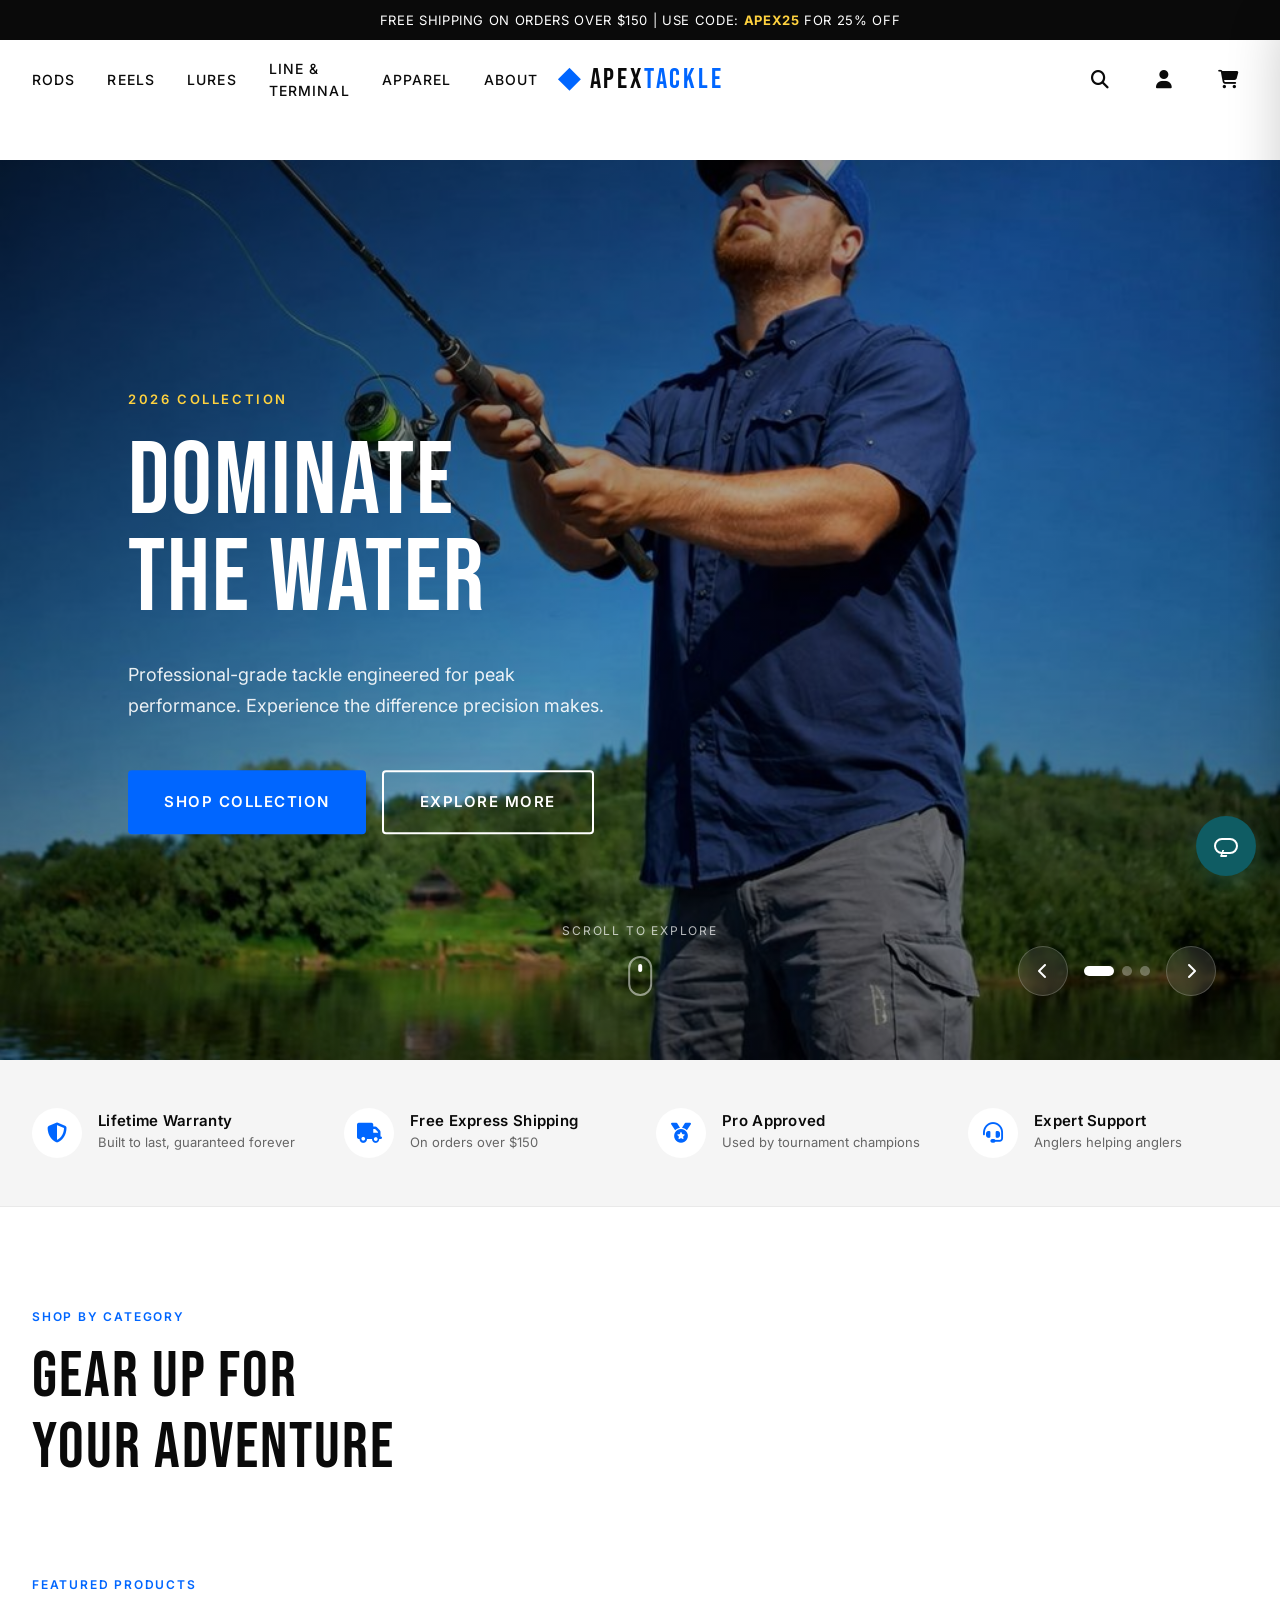
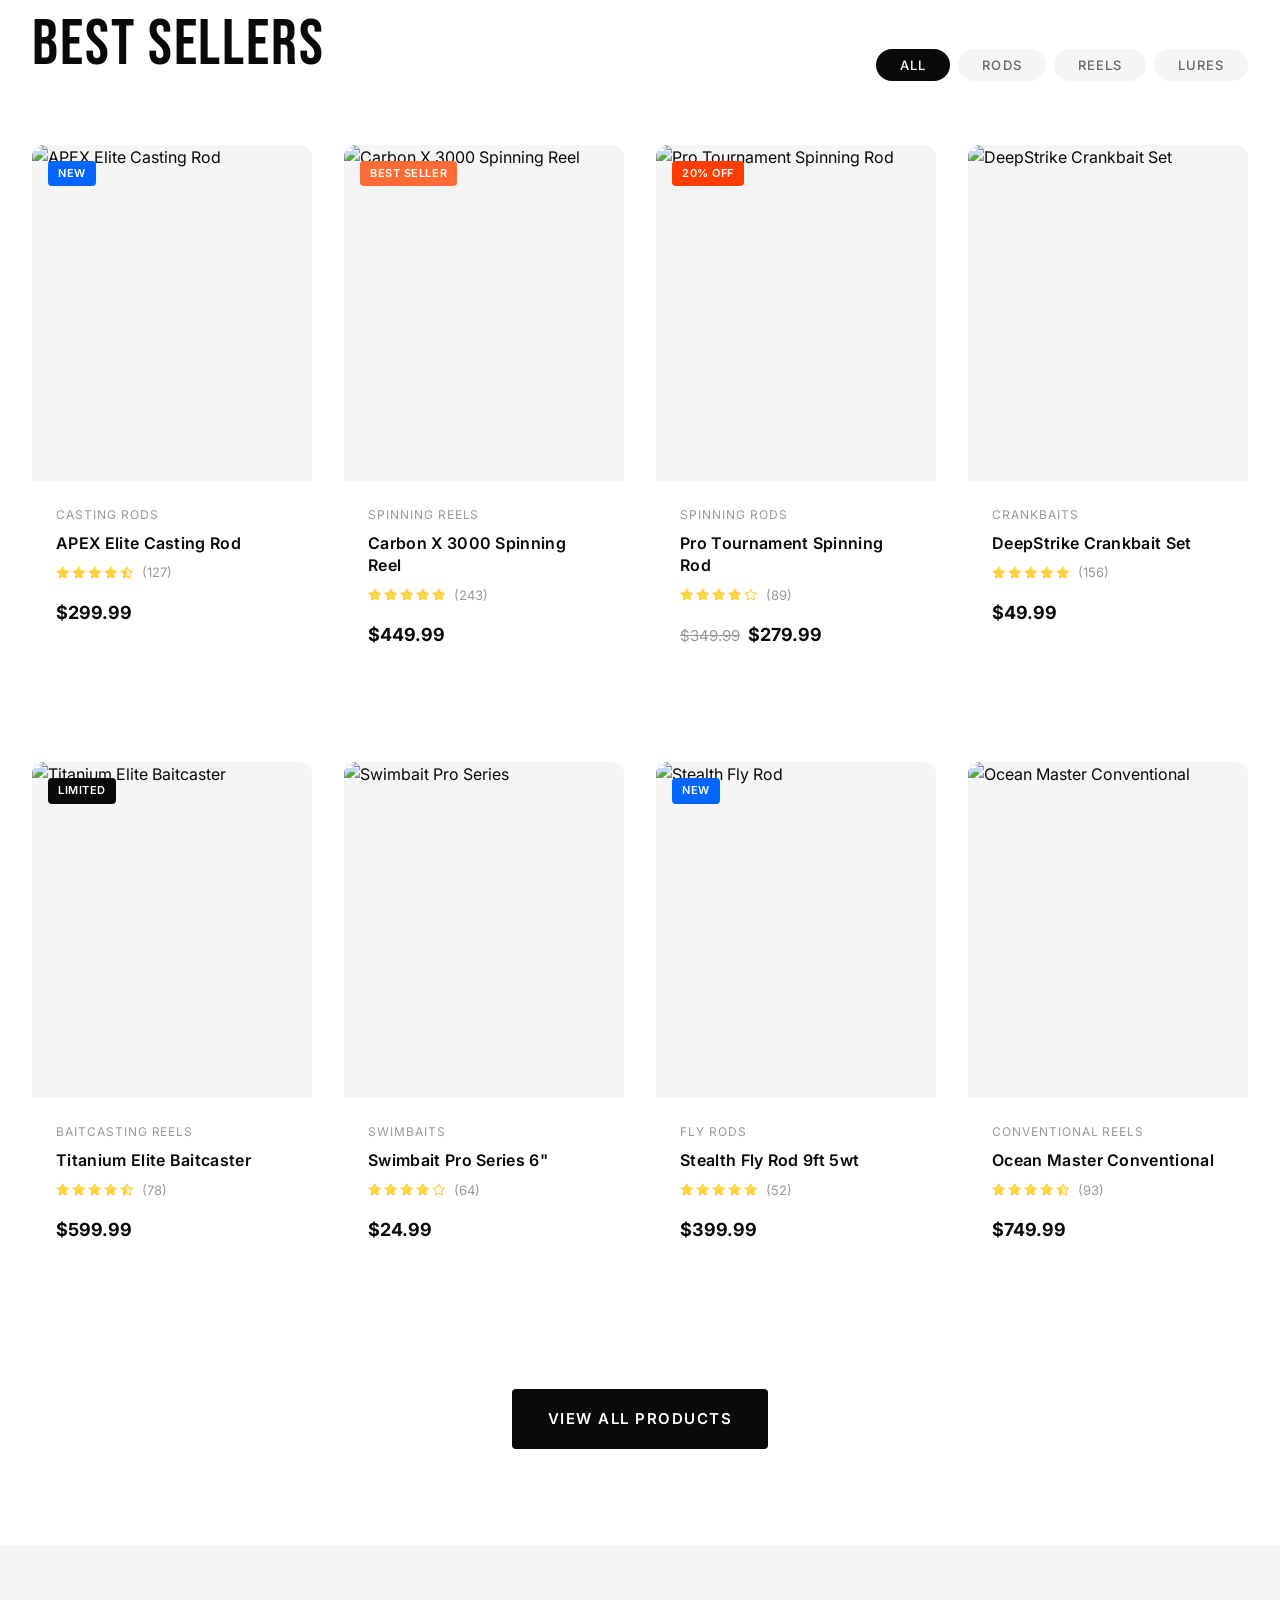
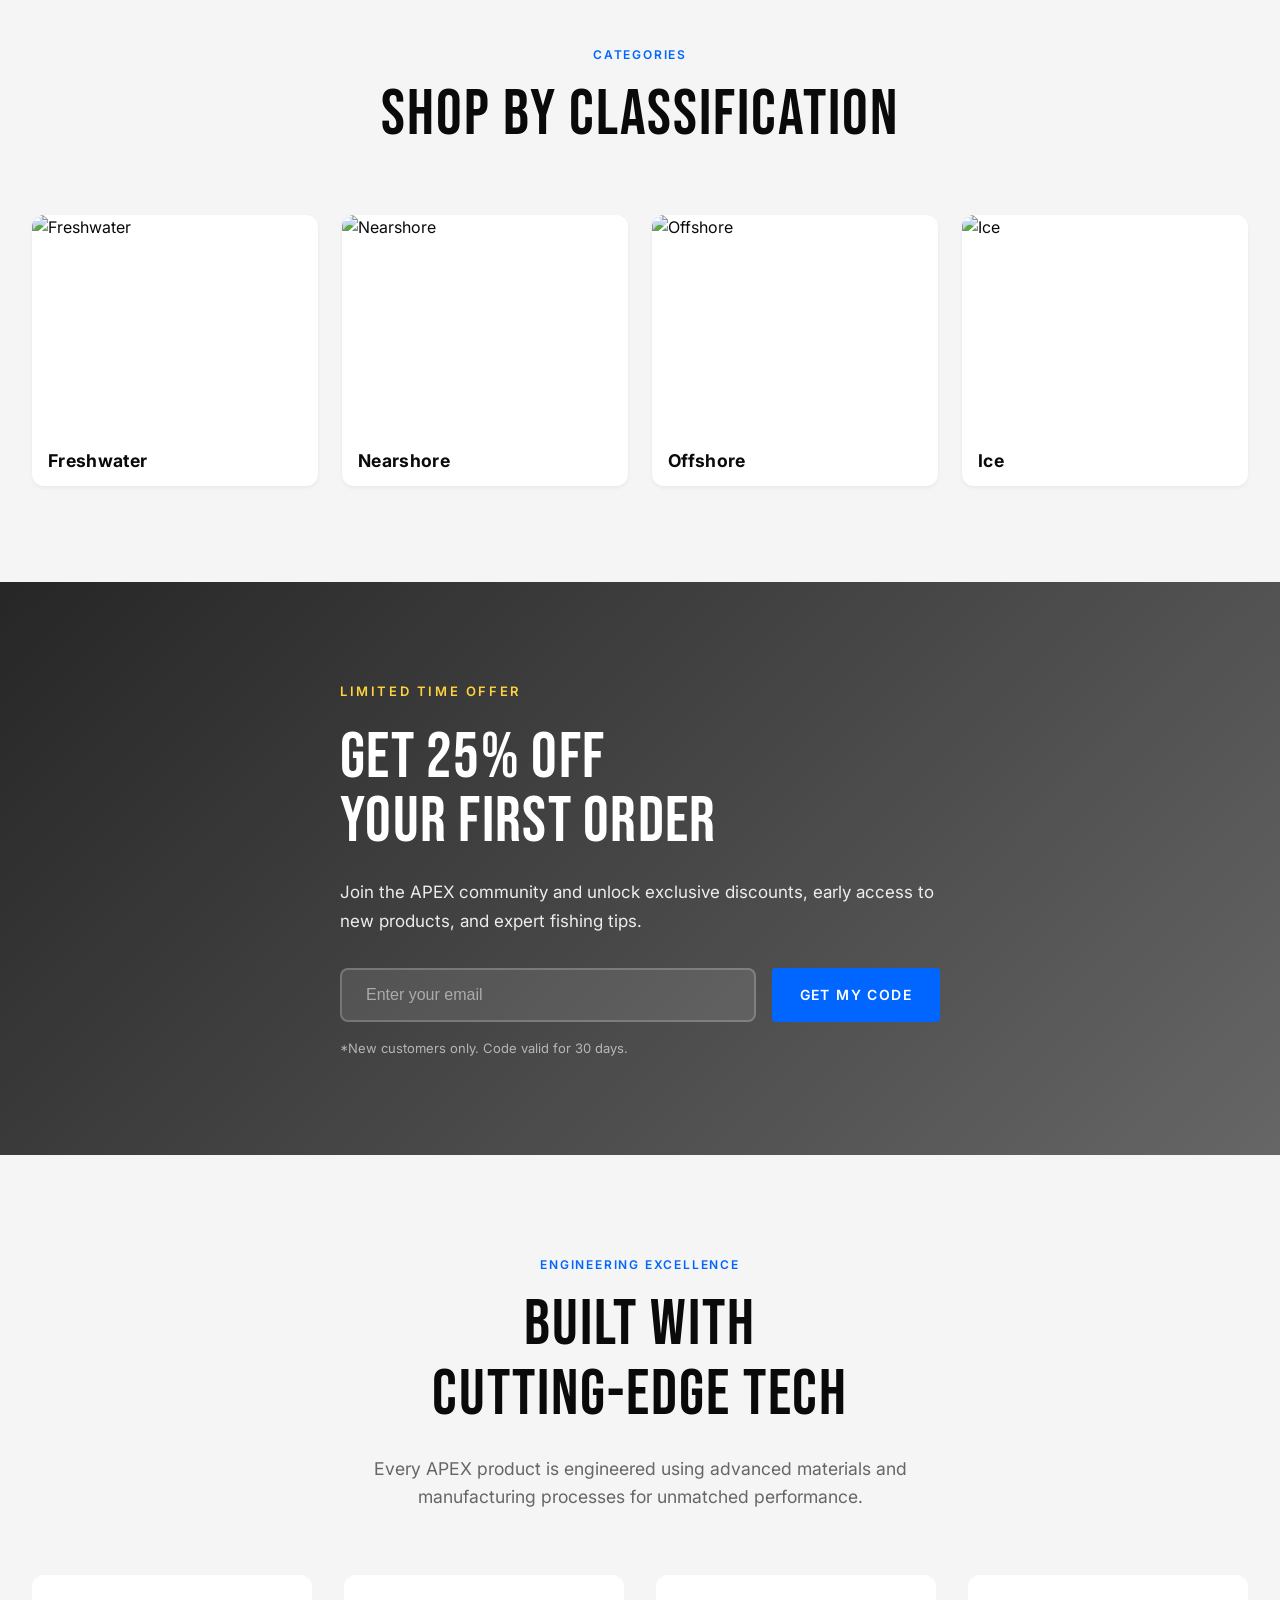
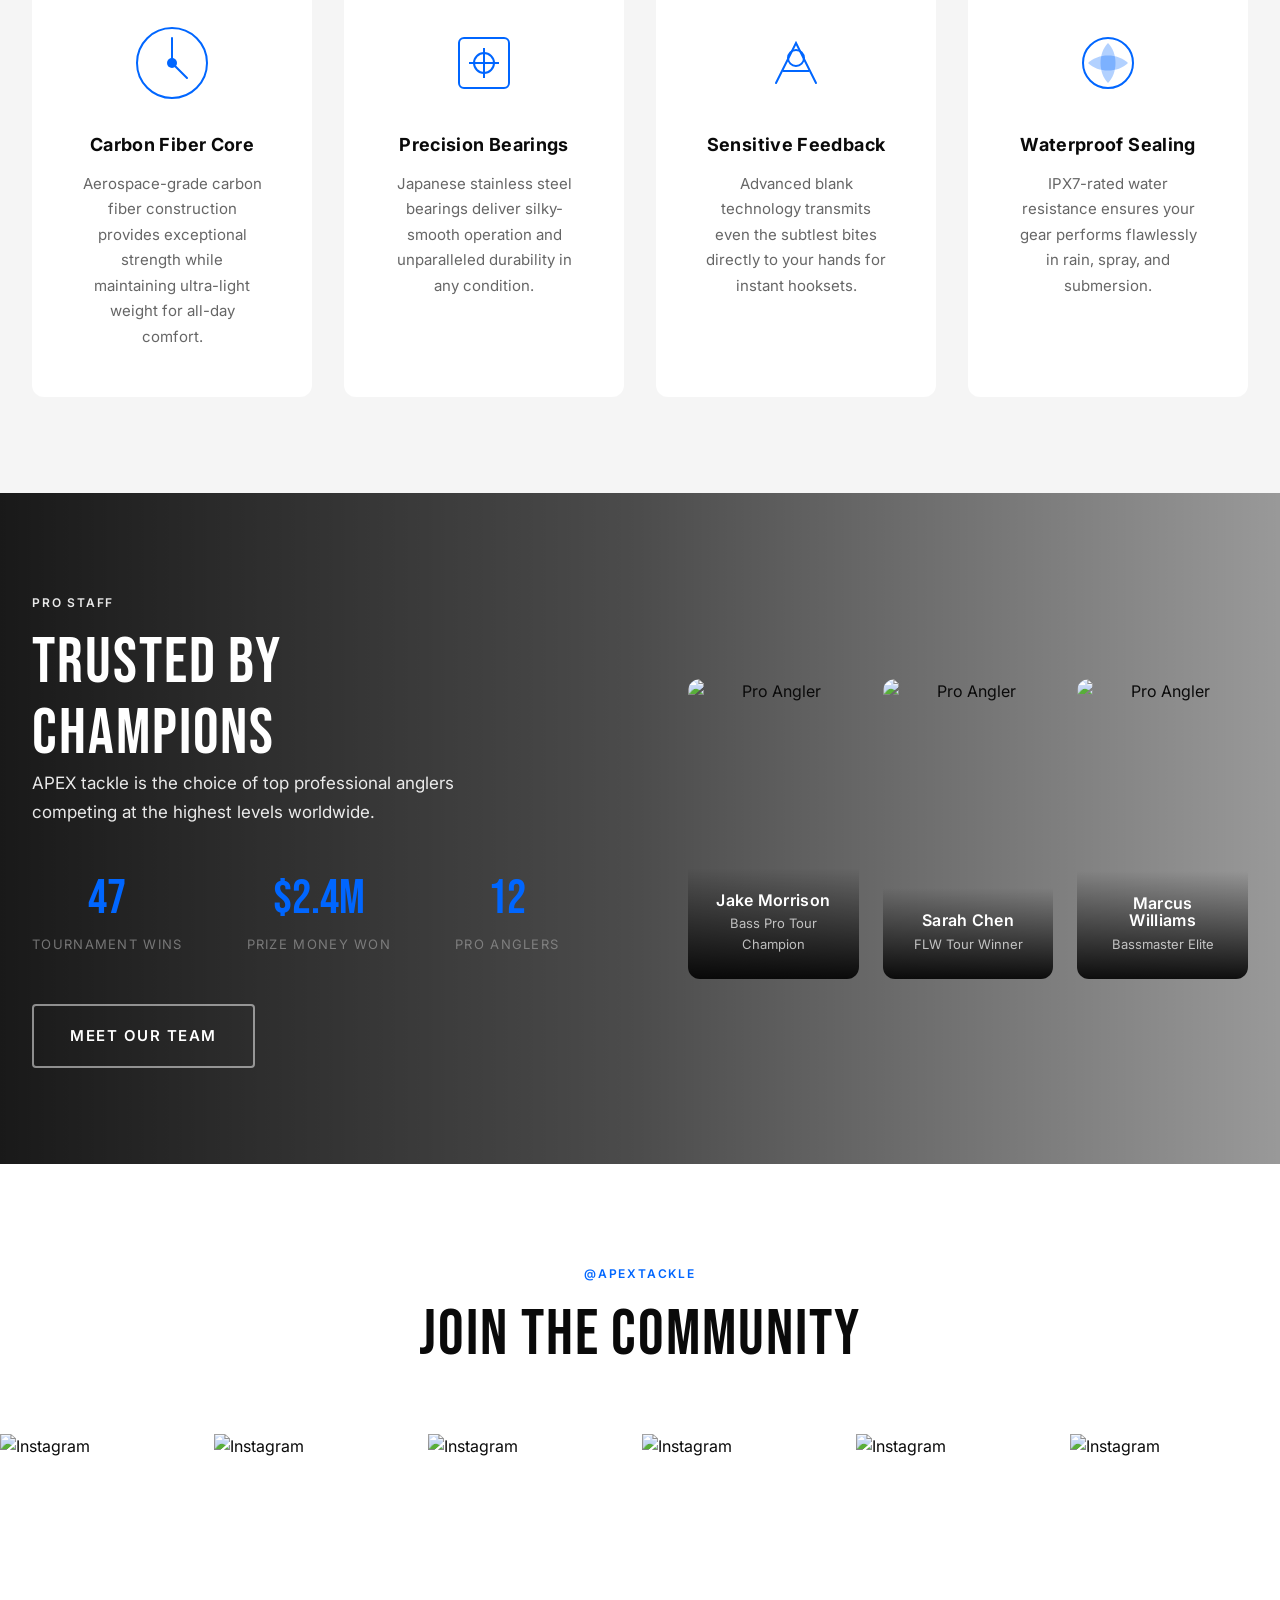
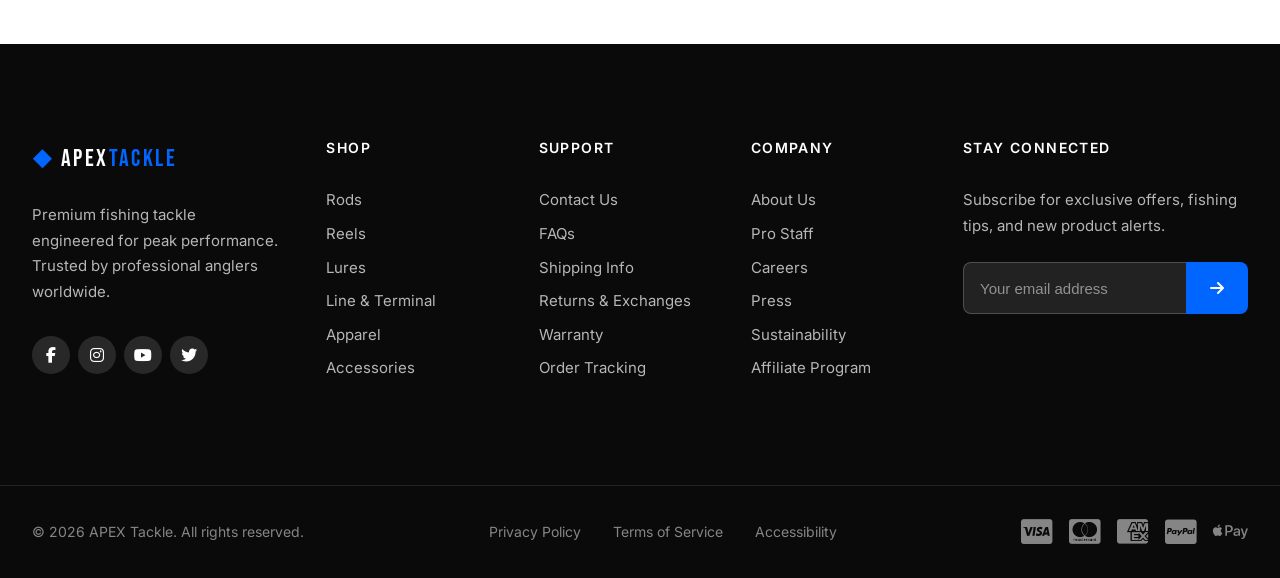
==== commit d304142e: "Revert latest Shop By Category CTA and restore image-only layout" ====
--- a/index.html
+++ b/index.html
@@ -262,7 +262,7 @@
     </section>
 
     <!-- Category Showcase -->
-    <section class="categories-section">
+    <section class="categories-section categories-section-image-only">
         <div class="container">
             <div class="section-header">
                 <span class="section-tag">Shop By Category</span>
@@ -326,9 +326,6 @@
                         <span class="category-link">Shop Now <i class="fas fa-arrow-right"></i></span>
                     </div>
                 </a>
-            </div>
-            <div class="category-cta">
-                <a href="products.html" class="btn btn-secondary btn-large">View All Categories</a>
             </div>
         </div>
     </section>
--- a/css/styles.css
+++ b/css/styles.css
@@ -1142,10 +1142,16 @@
     padding: var(--space-4xl) 0;
 }
 
-.category-cta {
-    margin-top: var(--space-xl);
-    display: flex;
-    justify-content: center;
+.categories-section-image-only {
+    padding-bottom: var(--space-lg);
+}
+
+.categories-section-image-only .category-grid {
+    display: none;
+}
+
+.categories-section-image-only + .featured-section {
+    padding-top: 0;
 }
 
 .category-grid {
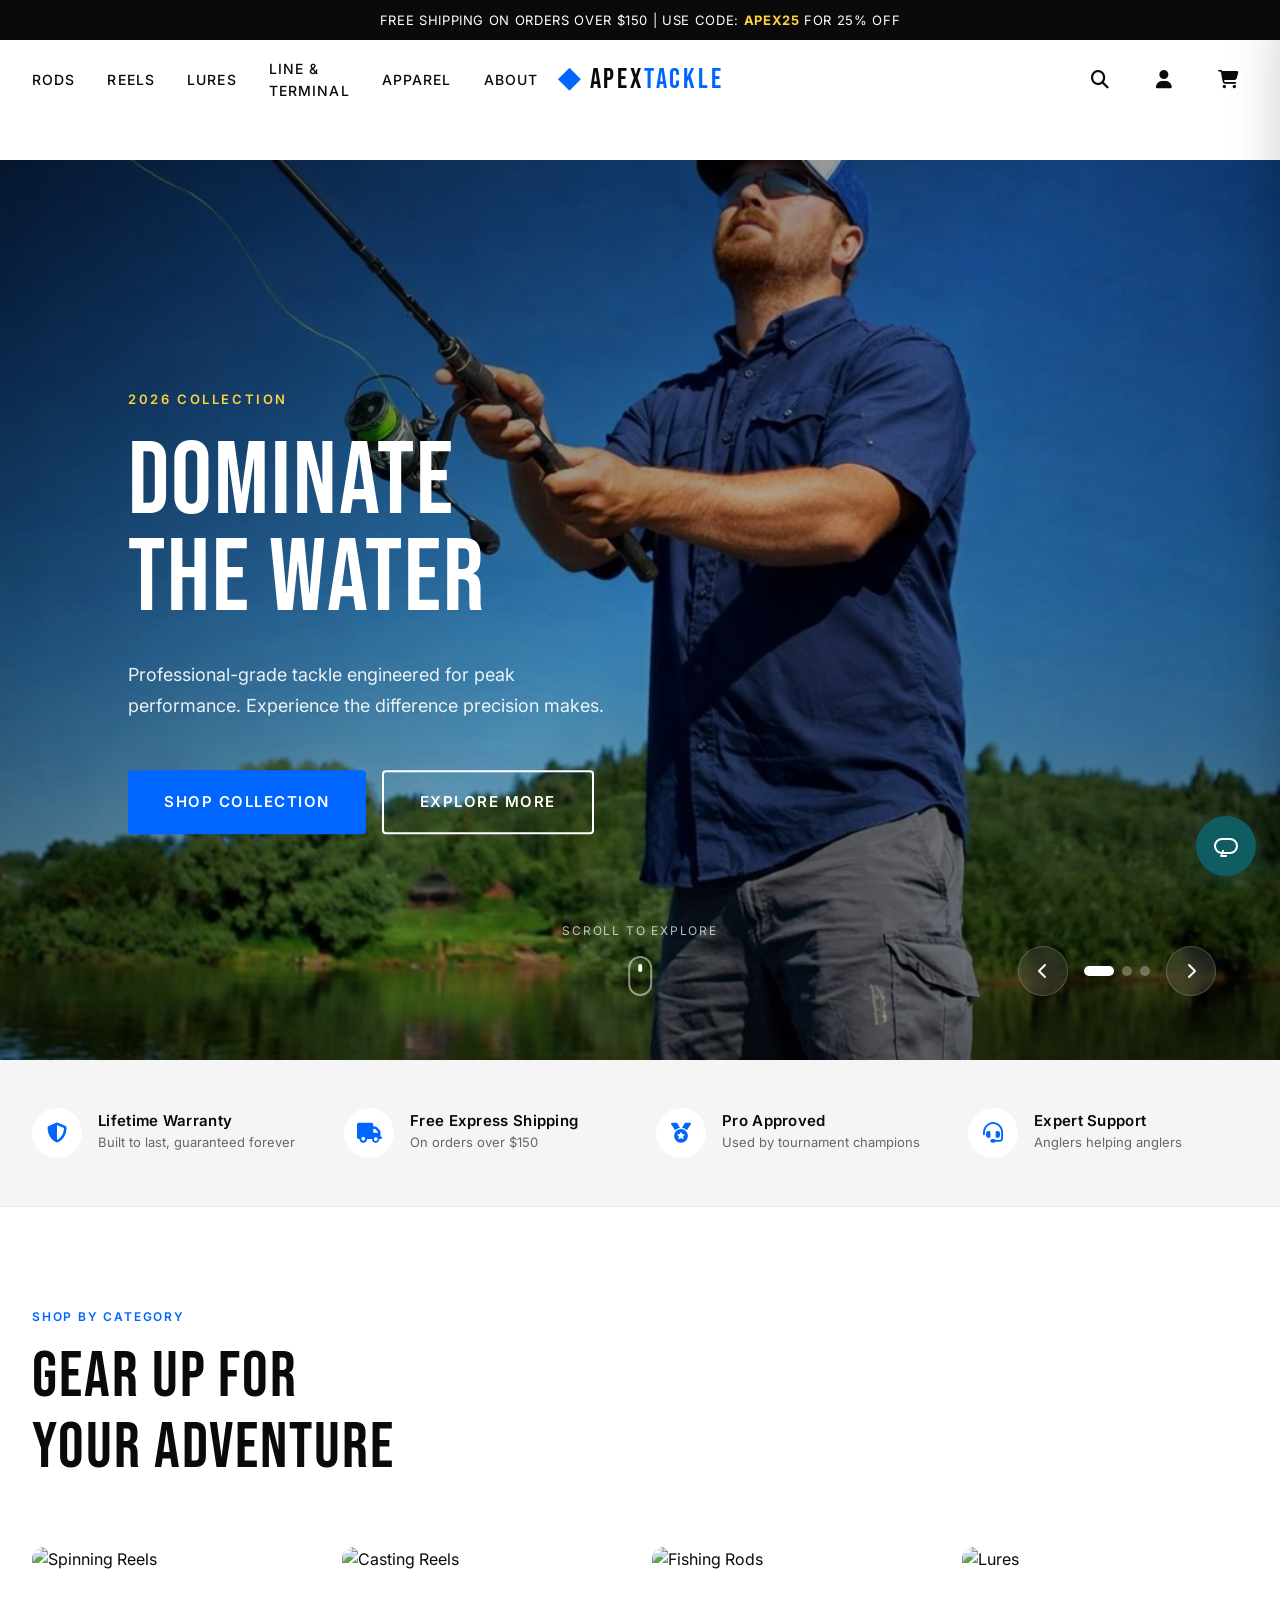
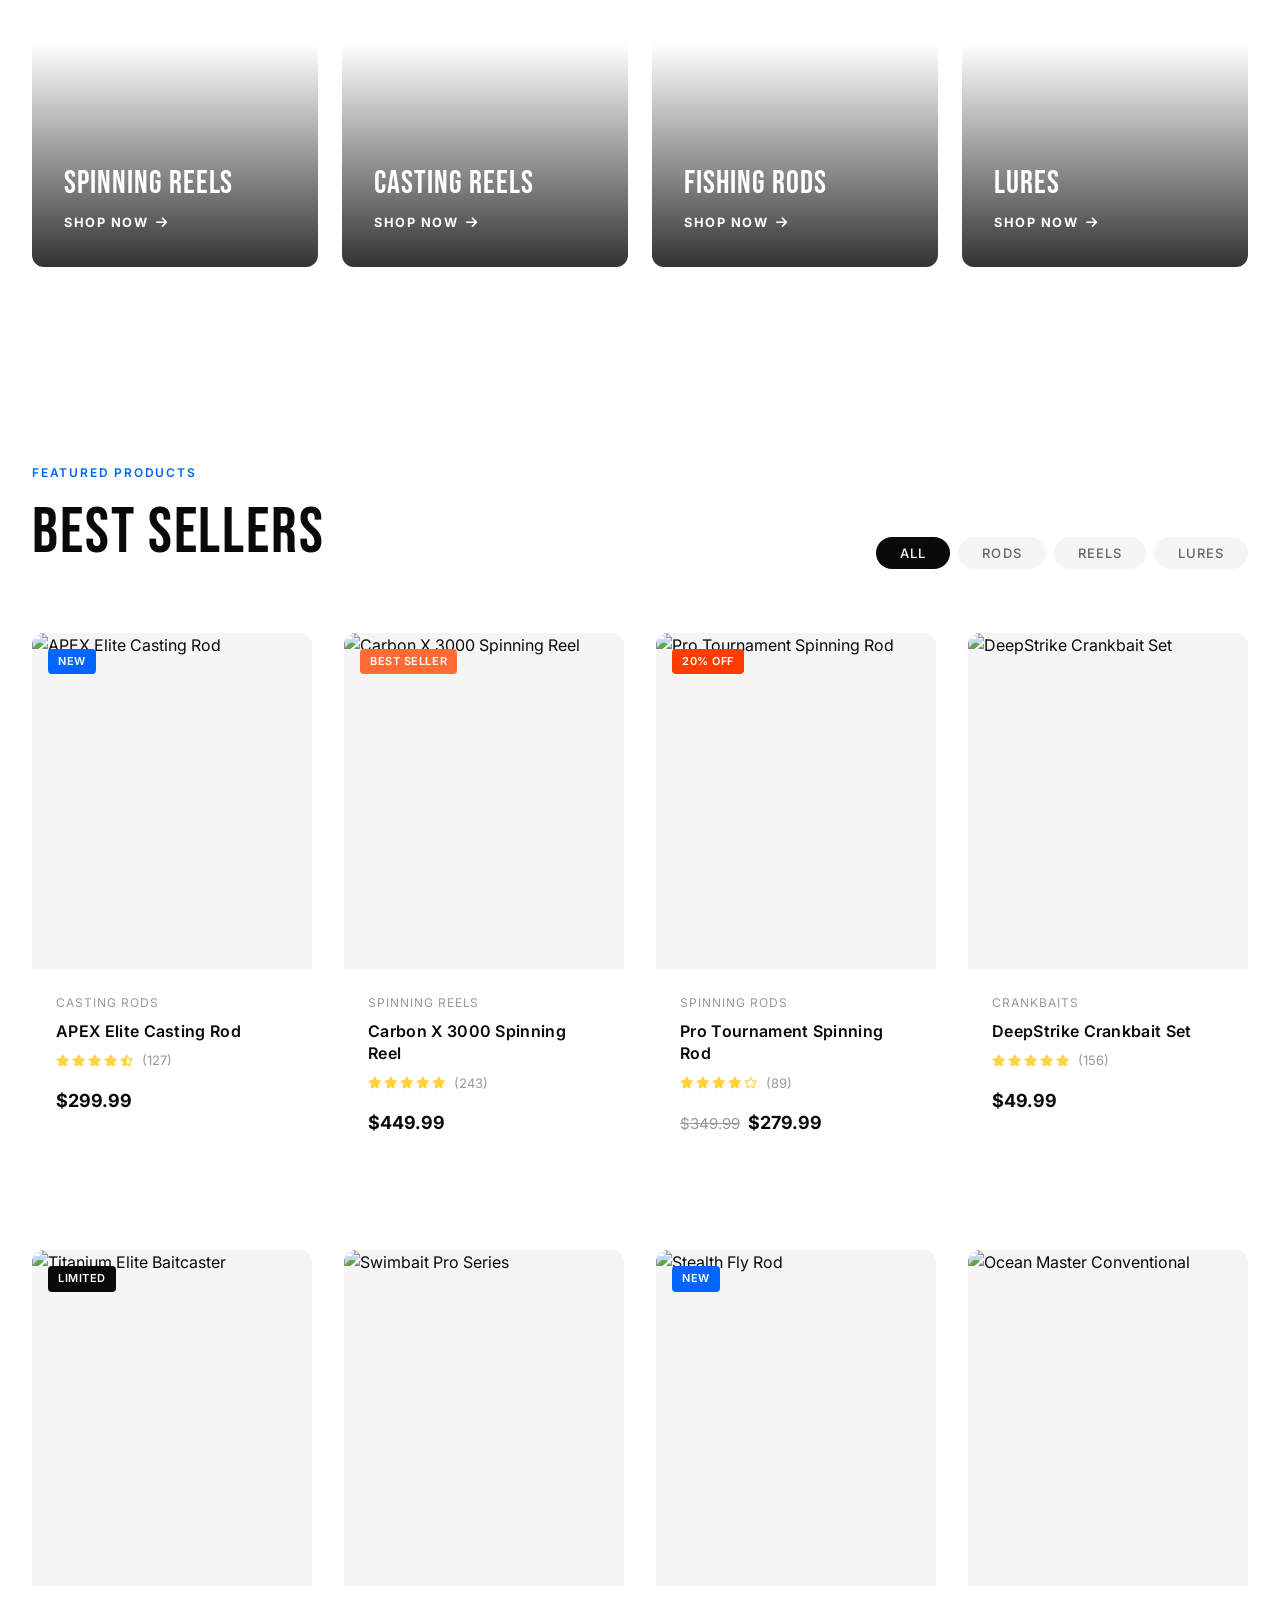
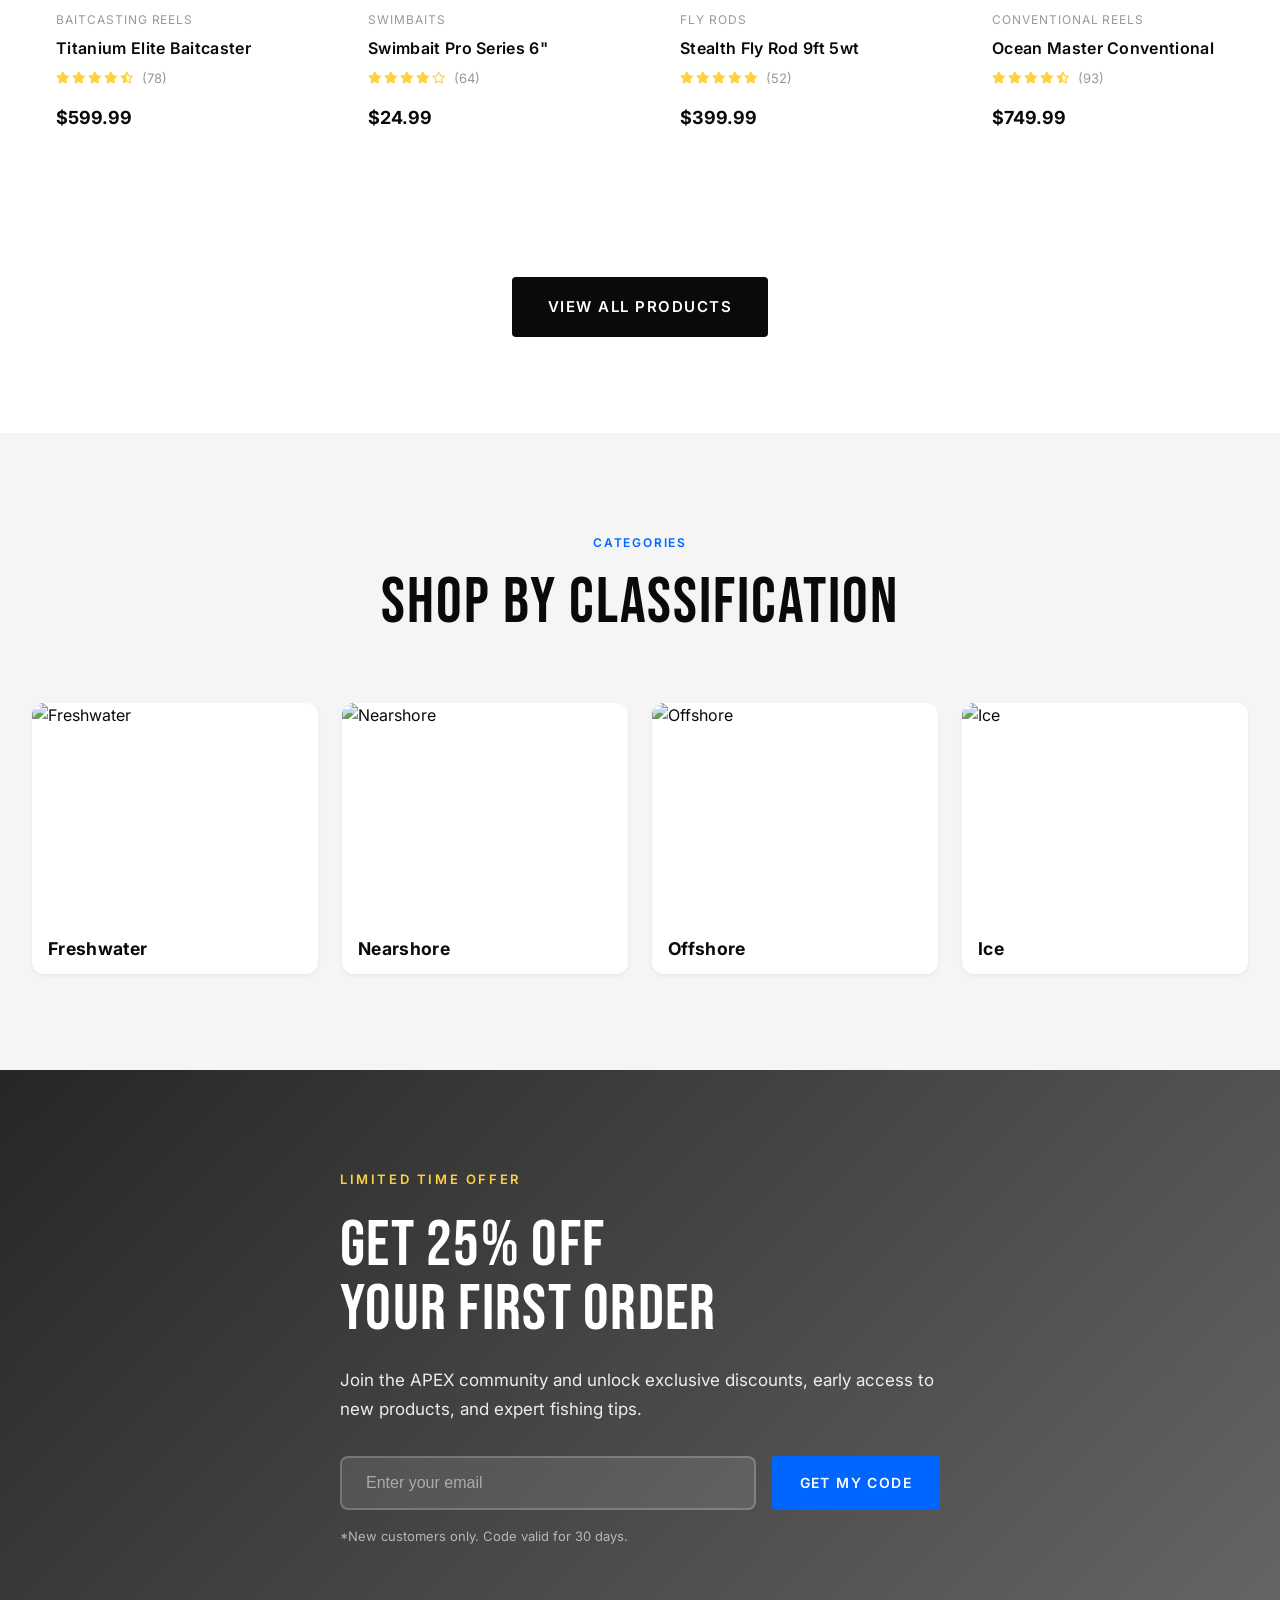
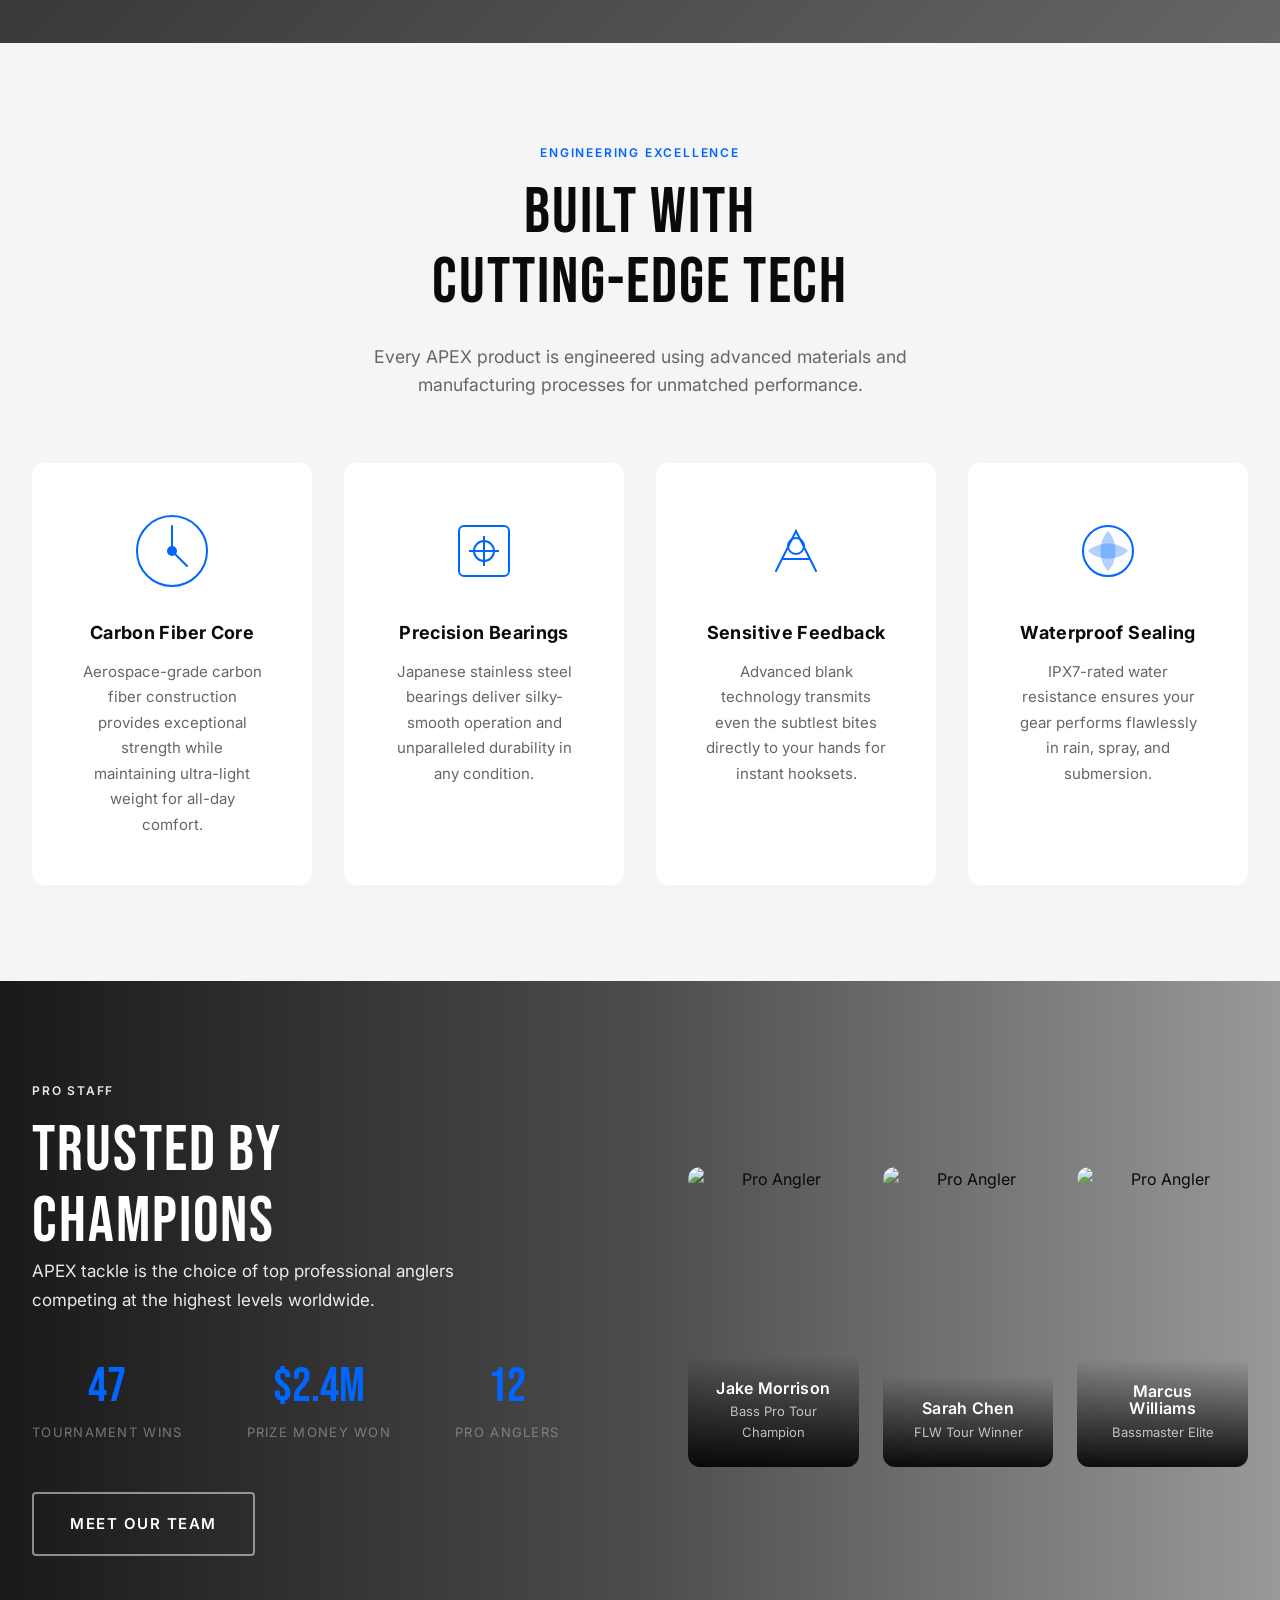
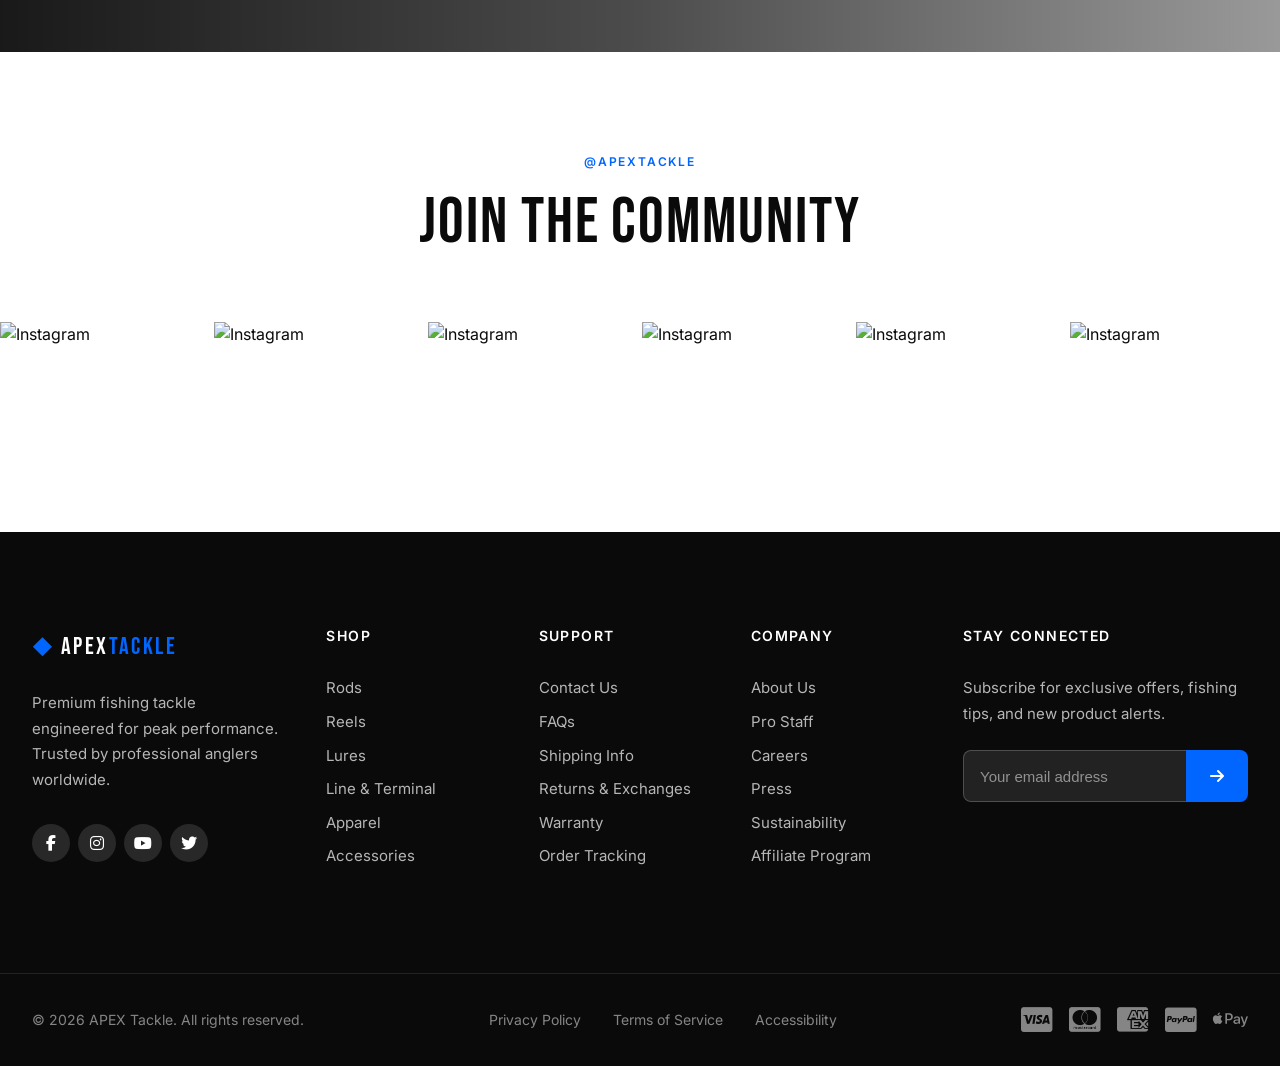
==== commit 17bf9a52: "Update Shop By Category cards and add mobile touch-snap scrolling" ====
--- a/index.html
+++ b/index.html
@@ -262,68 +262,51 @@
     </section>
 
     <!-- Category Showcase -->
-    <section class="categories-section categories-section-image-only">
+    <section class="categories-section">
         <div class="container">
             <div class="section-header">
                 <span class="section-tag">Shop By Category</span>
                 <h2 class="section-title">GEAR UP FOR<br>YOUR ADVENTURE</h2>
             </div>
             <div class="category-grid">
-                <a href="products.html?cat=rods" class="category-card category-large">
+                <a href="products.html?cat=spinning-reels" class="category-card">
                     <div class="category-image">
-                        <img src="https://images.unsplash.com/photo-1571752726703-5e7d1f6a986d?w=800&q=80" alt="Fishing Rods">
+                        <img src="https://images.unsplash.com/photo-1606152421802-db97b9c7a11b?w=900&q=85" alt="Spinning Reels">
                     </div>
                     <div class="category-overlay"></div>
                     <div class="category-content">
-                        <span class="category-count">124 Products</span>
-                        <h3>Rods</h3>
-                        <p class="category-desc">Premium graphite and carbon fiber construction</p>
-                        <span class="category-link">Shop Now <i class="fas fa-arrow-right"></i></span>
-                    </div>
-                </a>
-                <a href="products.html?cat=reels" class="category-card">
+                        <h3>Spinning Reels</h3>
+                        <span class="category-link">SHOP NOW <i class="fas fa-arrow-right"></i></span>
+                    </div>
+                </a>
+                <a href="products.html?cat=baitcasting" class="category-card">
                     <div class="category-image">
-                        <img src="https://images.unsplash.com/photo-1606152421802-db97b9c7a11b?w=600&q=80" alt="Fishing Reels">
+                        <img src="https://images.unsplash.com/photo-1551913902-c92207136625?w=900&q=85" alt="Casting Reels">
                     </div>
                     <div class="category-overlay"></div>
                     <div class="category-content">
-                        <span class="category-count">86 Products</span>
-                        <h3>Reels</h3>
-                        <span class="category-link">Shop Now <i class="fas fa-arrow-right"></i></span>
+                        <h3>Casting Reels</h3>
+                        <span class="category-link">SHOP NOW <i class="fas fa-arrow-right"></i></span>
+                    </div>
+                </a>
+                <a href="products.html?cat=rods" class="category-card">
+                    <div class="category-image">
+                        <img src="https://images.unsplash.com/photo-1571752726703-5e7d1f6a986d?w=900&q=85" alt="Fishing Rods">
+                    </div>
+                    <div class="category-overlay"></div>
+                    <div class="category-content">
+                        <h3>Fishing Rods</h3>
+                        <span class="category-link">SHOP NOW <i class="fas fa-arrow-right"></i></span>
                     </div>
                 </a>
                 <a href="products.html?cat=lures" class="category-card">
                     <div class="category-image">
-                        <img src="https://images.unsplash.com/photo-1626128665085-483747621778?w=600&q=80" alt="Fishing Lures">
+                        <img src="https://images.unsplash.com/photo-1626128665085-483747621778?w=900&q=85" alt="Lures">
                     </div>
                     <div class="category-overlay"></div>
                     <div class="category-content">
-                        <span class="category-count">312 Products</span>
                         <h3>Lures</h3>
-                        <span class="category-link">Shop Now <i class="fas fa-arrow-right"></i></span>
-                    </div>
-                </a>
-                <a href="products.html?cat=line" class="category-card">
-                    <div class="category-image">
-                        <img src="https://images.unsplash.com/photo-1578662996442-48f60103fc96?w=600&q=80" alt="Fishing Line">
-                    </div>
-                    <div class="category-overlay"></div>
-                    <div class="category-content">
-                        <span class="category-count">54 Products</span>
-                        <h3>Line</h3>
-                        <span class="category-link">Shop Now <i class="fas fa-arrow-right"></i></span>
-                    </div>
-                </a>
-                <a href="products.html?cat=accessories" class="category-card category-wide">
-                    <div class="category-image">
-                        <img src="https://images.unsplash.com/photo-1516371535707-512a1e83bb9a?w=800&q=80" alt="Fishing Accessories">
-                    </div>
-                    <div class="category-overlay"></div>
-                    <div class="category-content">
-                        <span class="category-count">248 Products</span>
-                        <h3>Accessories & Tackle</h3>
-                        <p class="category-desc">Everything you need to complete your setup</p>
-                        <span class="category-link">Shop Now <i class="fas fa-arrow-right"></i></span>
+                        <span class="category-link">SHOP NOW <i class="fas fa-arrow-right"></i></span>
                     </div>
                 </a>
             </div>
--- a/css/styles.css
+++ b/css/styles.css
@@ -1157,8 +1157,8 @@
 .category-grid {
     display: grid;
     grid-template-columns: repeat(4, 1fr);
-    grid-template-rows: repeat(2, 280px);
-    gap: var(--space-md);
+    grid-template-rows: 320px;
+    gap: var(--space-lg);
 }
 
 .category-card {
@@ -1229,7 +1229,9 @@
 }
 
 .category-content h3 {
-    font-size: 1.75rem;
+    font-family: var(--font-display);
+    font-size: 2rem;
+    letter-spacing: 0.03em;
     margin-bottom: var(--space-sm);
 }
 
@@ -1243,12 +1245,12 @@
     display: inline-flex;
     align-items: center;
     gap: var(--space-sm);
-    font-size: 0.875rem;
-    font-weight: 600;
+    font-size: 0.8rem;
+    font-weight: 700;
     text-transform: uppercase;
-    letter-spacing: 0.08em;
-    opacity: 0;
-    transform: translateY(10px);
+    letter-spacing: 0.12em;
+    opacity: 1;
+    transform: none;
     transition: var(--transition-base);
 }
 
@@ -3996,8 +3998,23 @@
    ============================================ */
 @media (max-width: 1024px) {
     .category-grid {
-        grid-template-columns: repeat(2, 1fr);
-        grid-template-rows: auto;
+        grid-auto-flow: column;
+        grid-auto-columns: minmax(280px, 1fr);
+        grid-template-columns: none;
+        grid-template-rows: 320px;
+        overflow-x: auto;
+        overflow-y: hidden;
+        scroll-snap-type: x mandatory;
+        -webkit-overflow-scrolling: touch;
+        scrollbar-width: none;
+    }
+
+    .category-grid::-webkit-scrollbar {
+        display: none;
+    }
+
+    .category-card {
+        scroll-snap-align: start;
     }
 
     .category-large {
@@ -4437,7 +4454,8 @@
     }
     
     .category-grid {
-        grid-template-columns: 1fr;
+        grid-auto-columns: minmax(240px, 1fr);
+        grid-template-columns: none;
     }
     
     .category-wide {
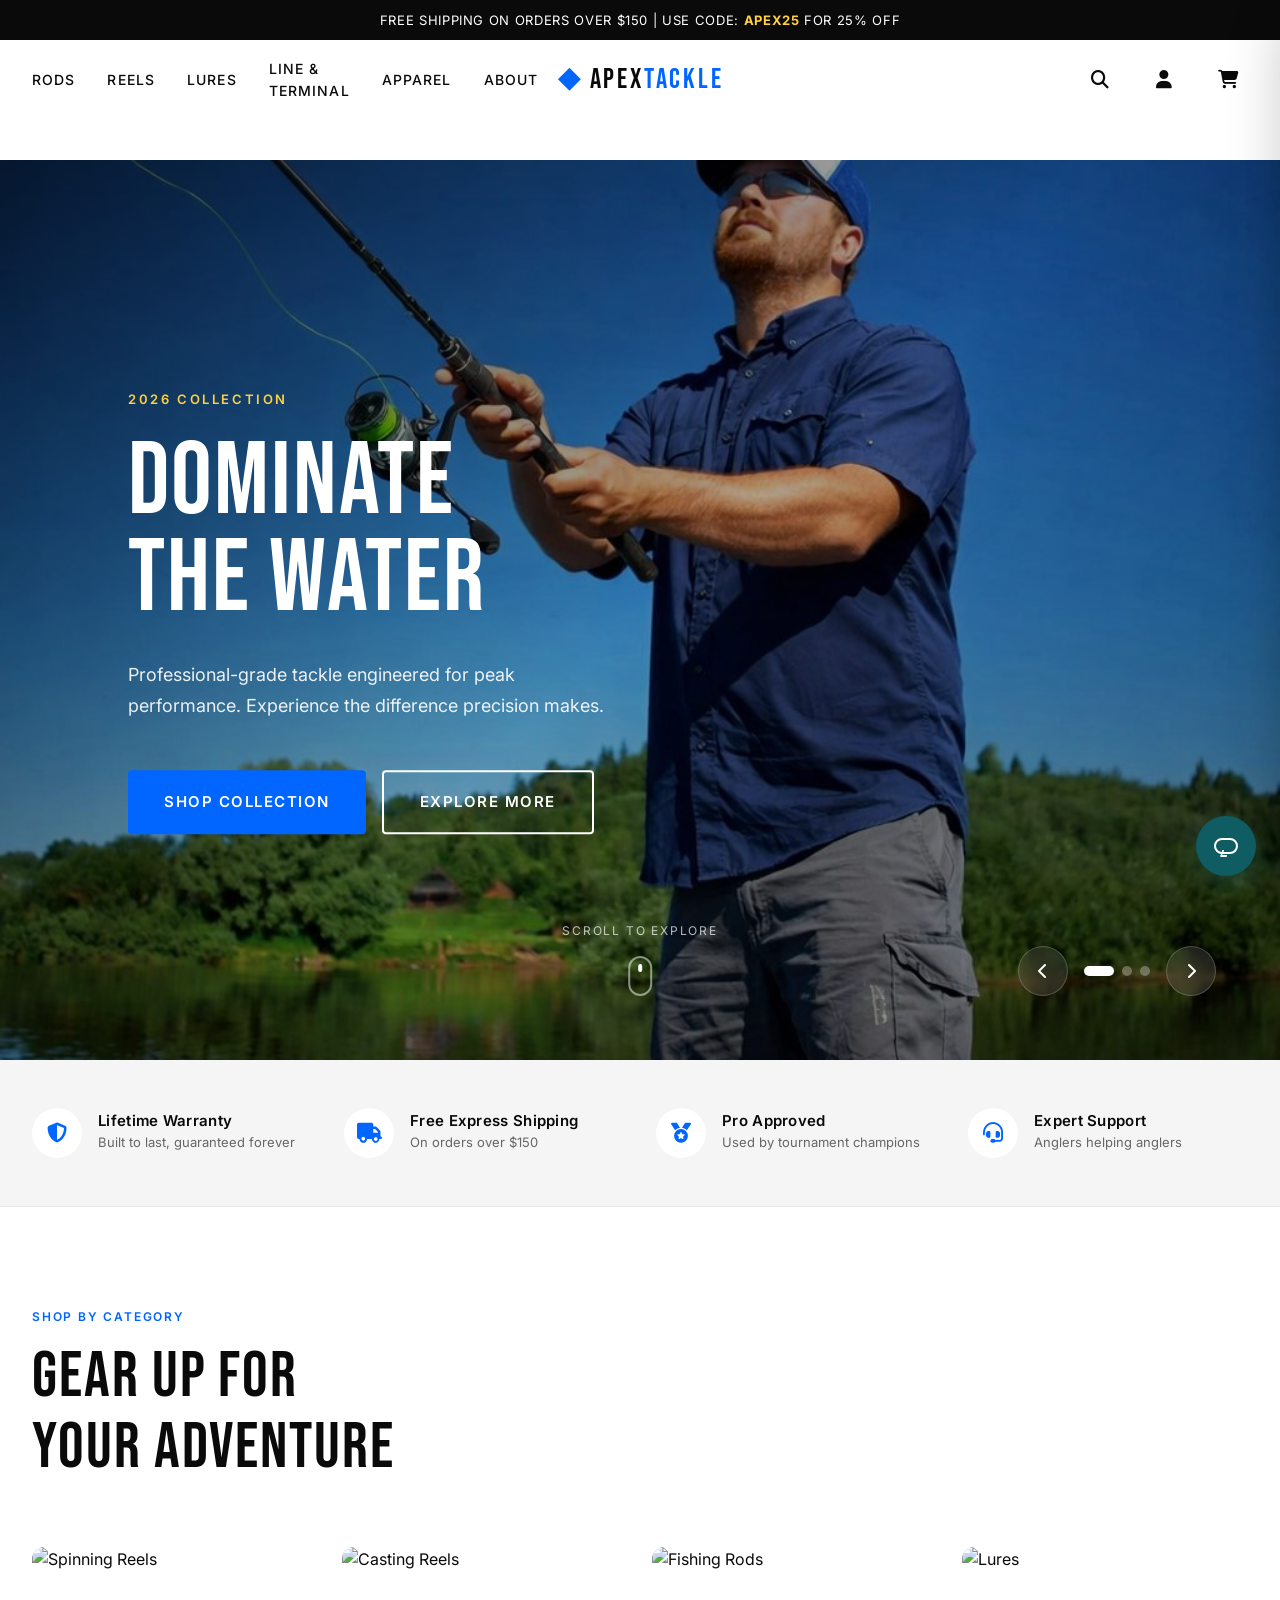
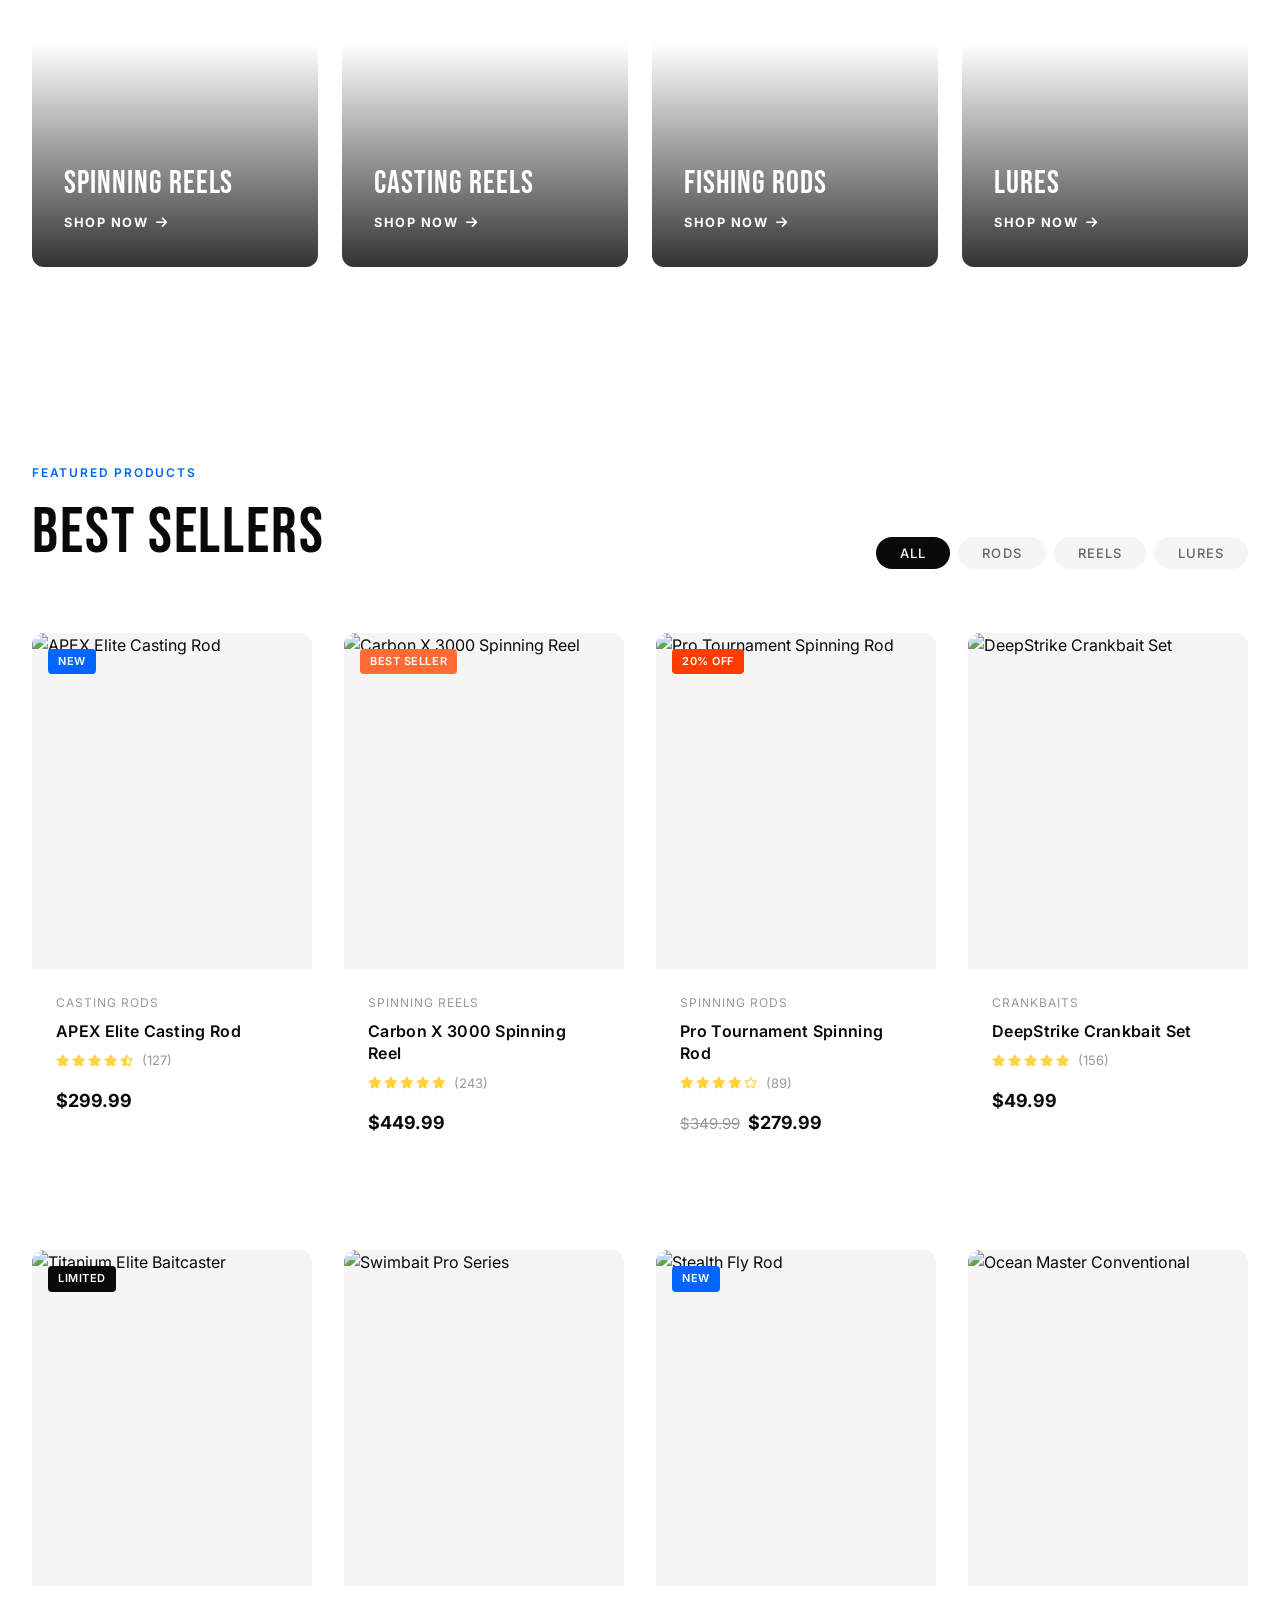
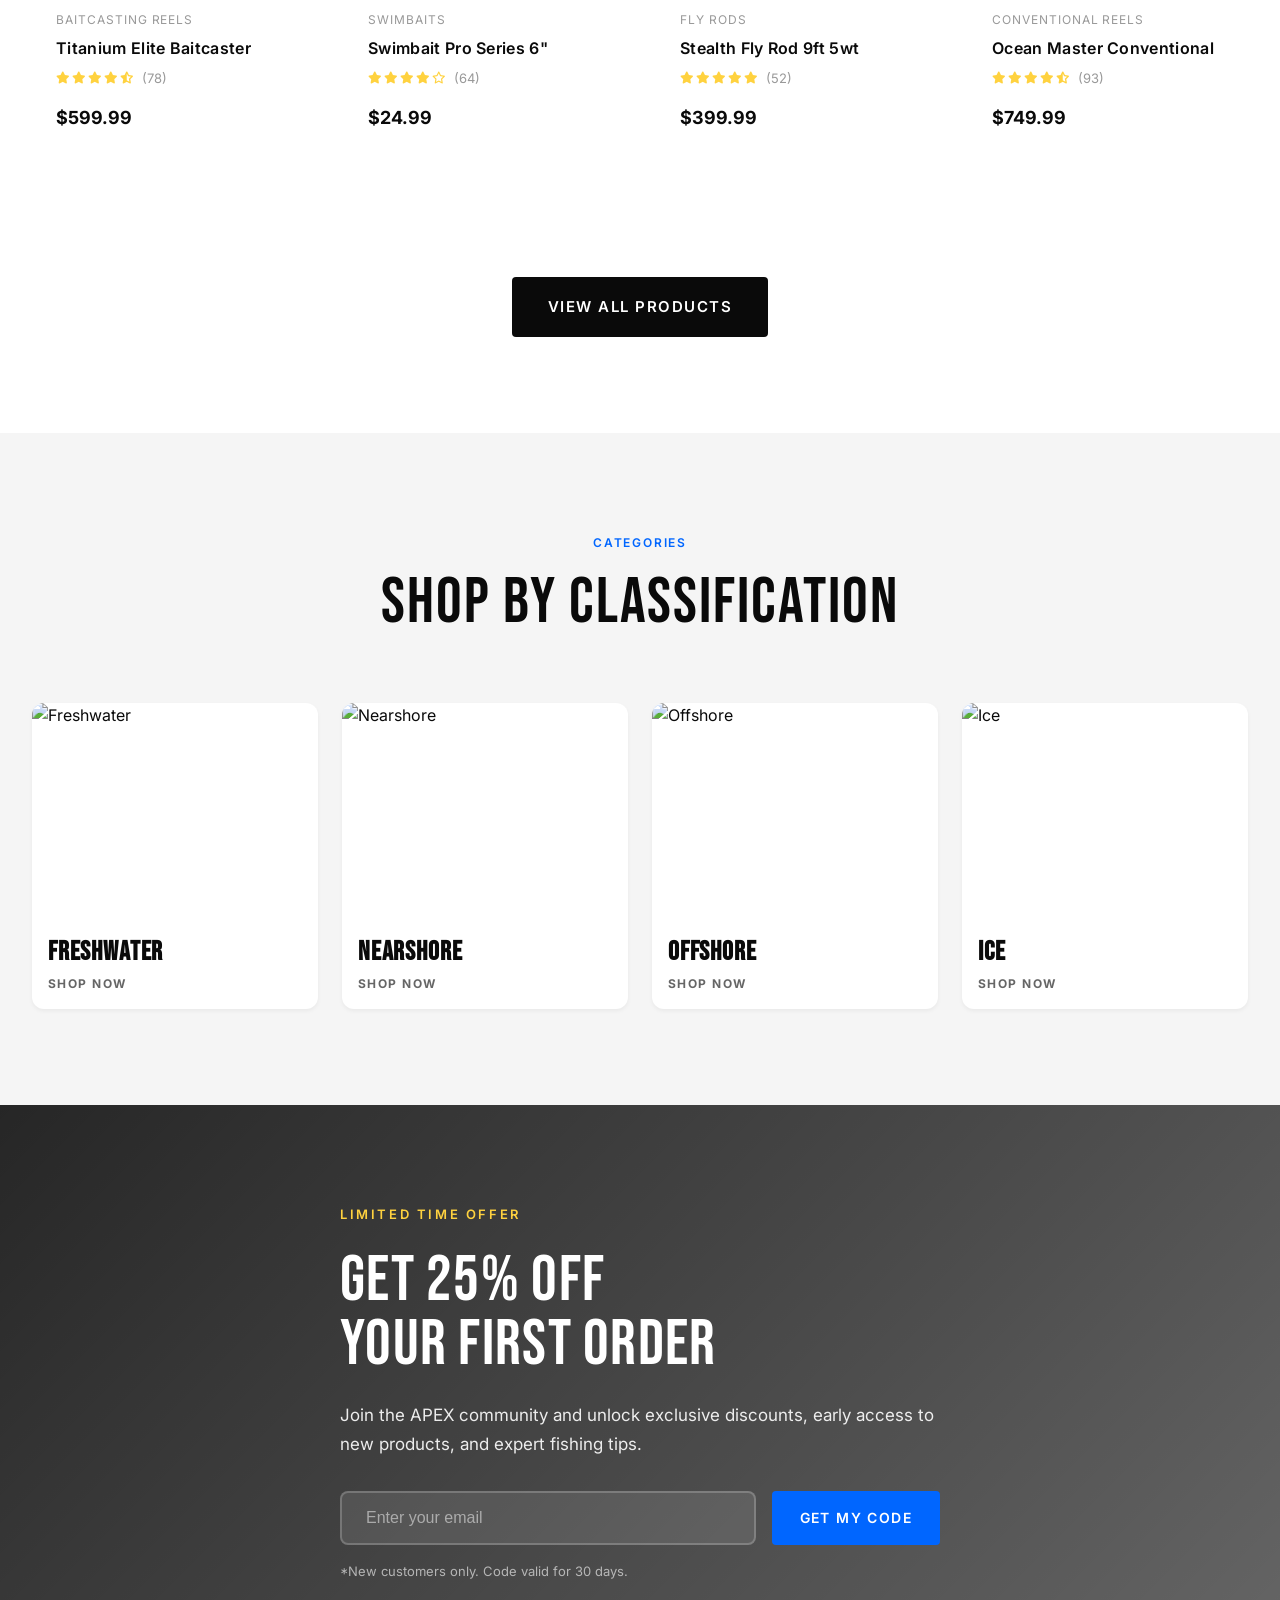
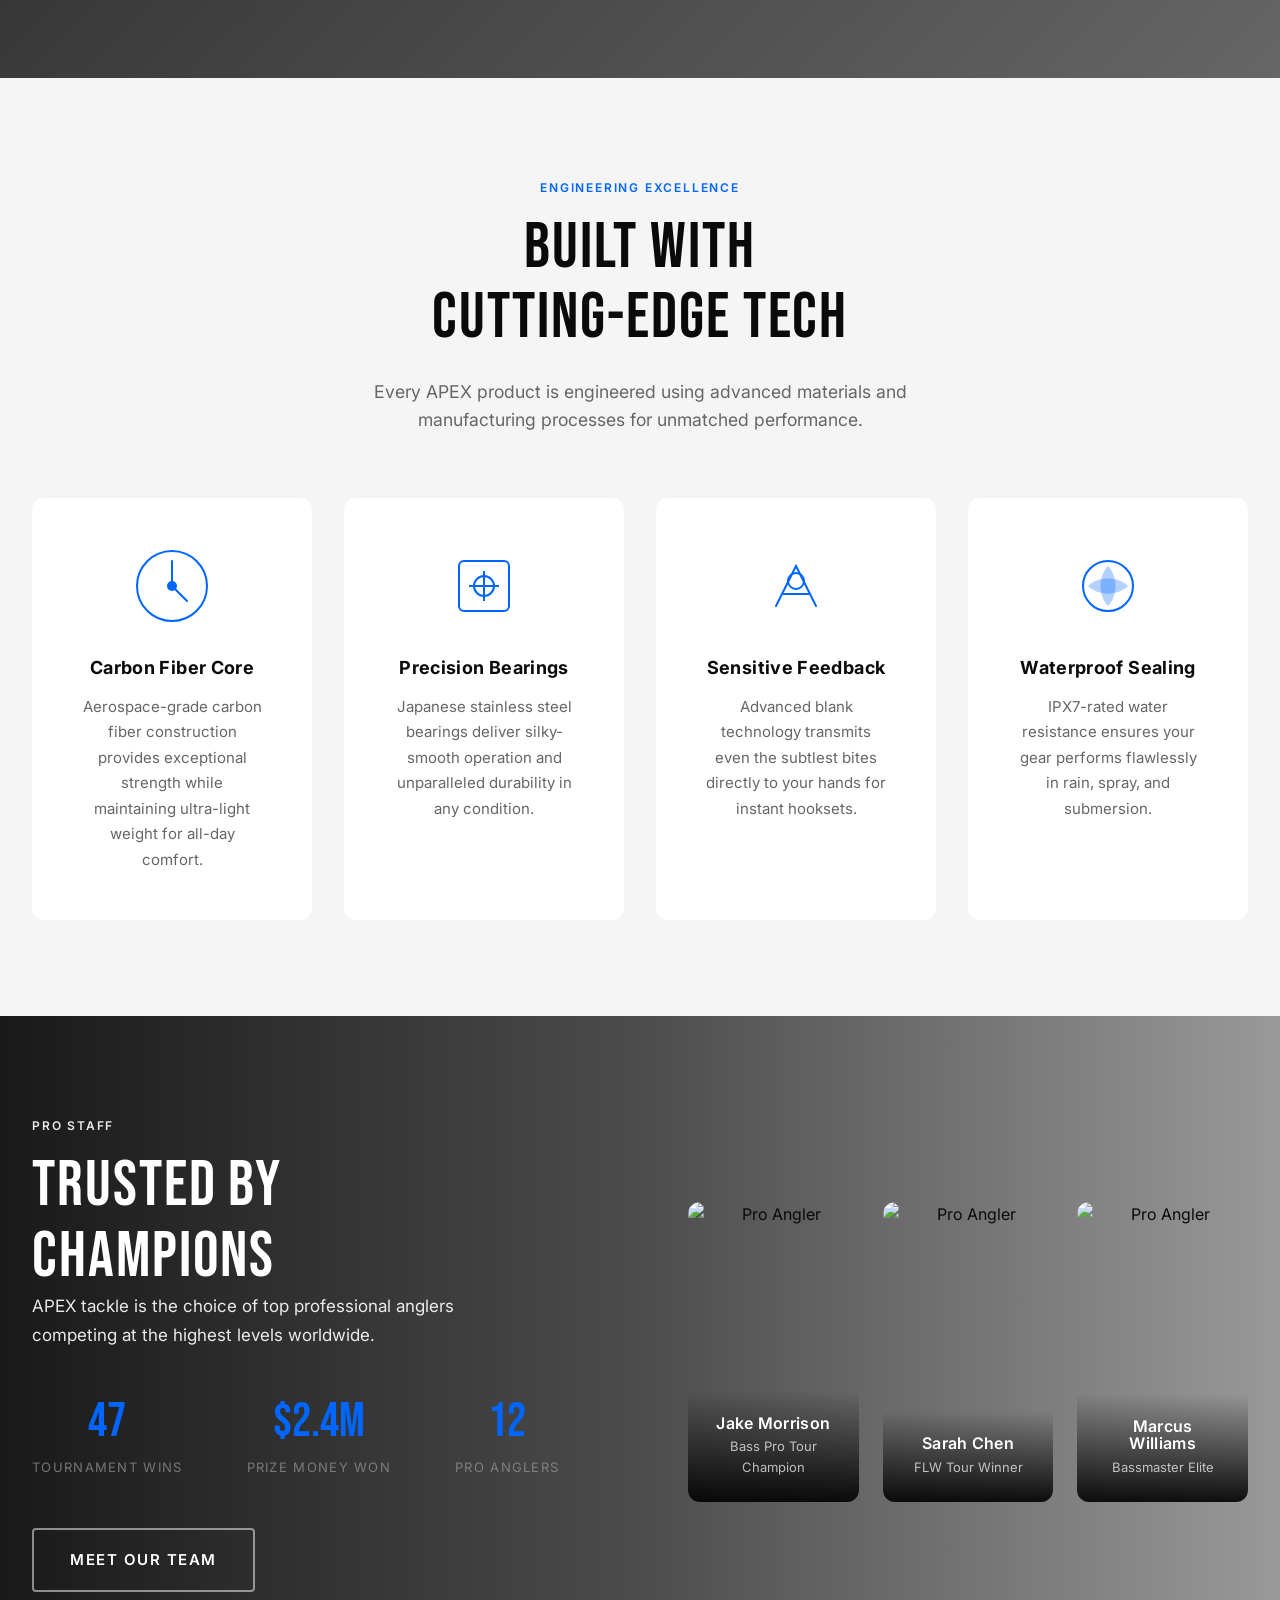
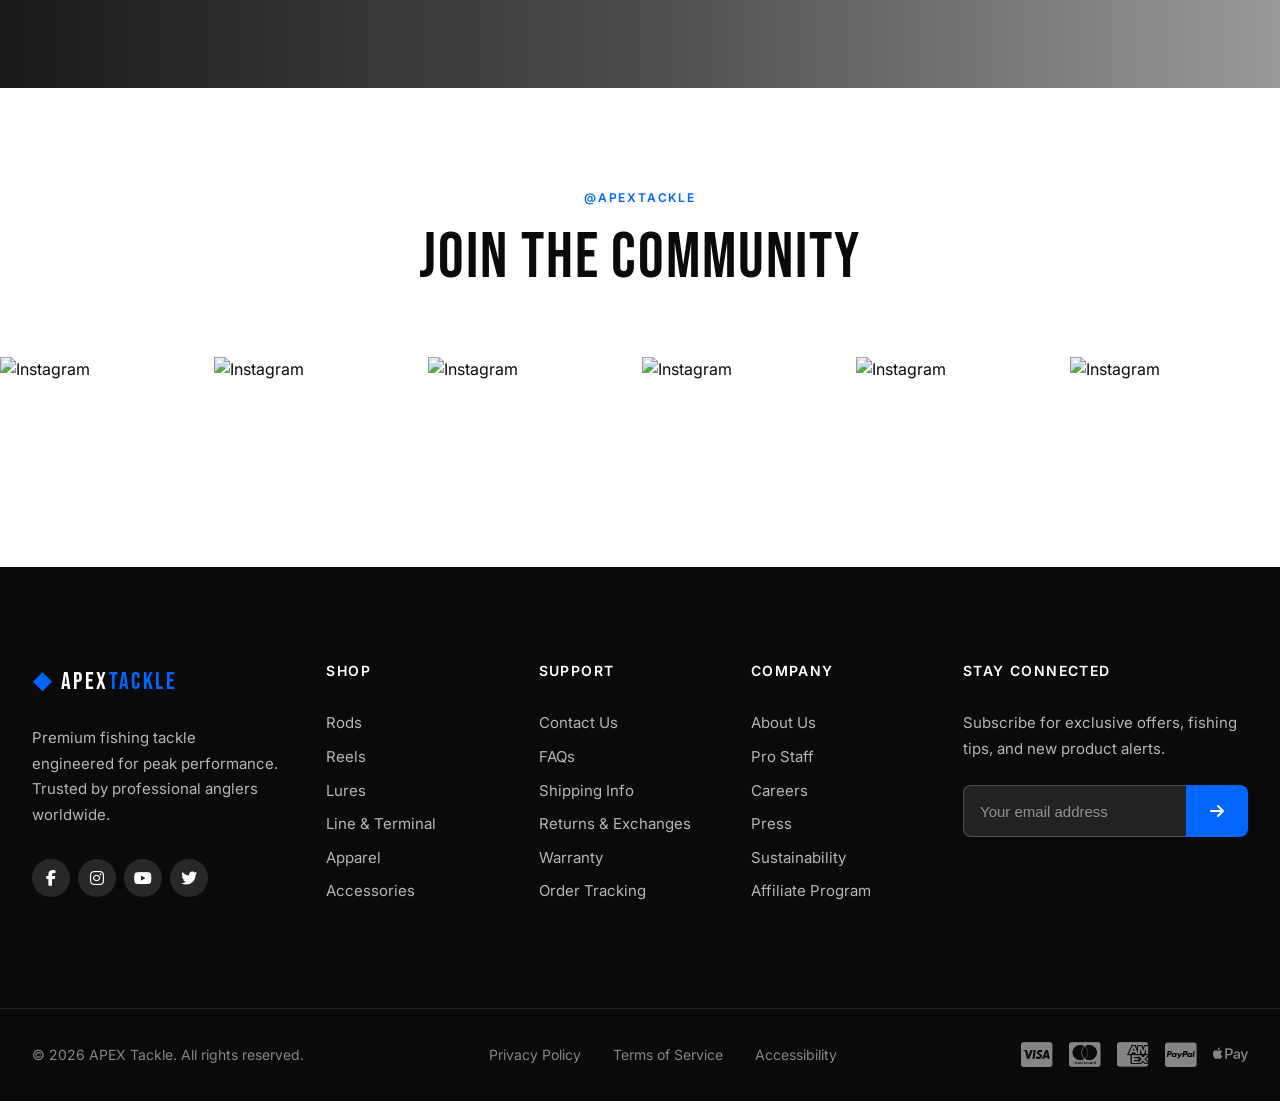
==== commit 4febbe31: "Refine shop classification typography and mobile touch snap scrolling" ====
--- a/index.html
+++ b/index.html
@@ -578,18 +578,22 @@
                 <a href="products.html?classification=freshwater" class="shop-classification-card">
                     <img src="https://images.unsplash.com/photo-1473116763249-2faaef81ccda?w=900&q=85" alt="Freshwater">
                     <h3>Freshwater</h3>
+                    <span class="shop-classification-link">SHOP NOW</span>
                 </a>
                 <a href="products.html?classification=nearshore" class="shop-classification-card">
                     <img src="https://images.unsplash.com/photo-1507525428034-b723cf961d3e?w=900&q=85" alt="Nearshore">
                     <h3>Nearshore</h3>
+                    <span class="shop-classification-link">SHOP NOW</span>
                 </a>
                 <a href="products.html?classification=offshore" class="shop-classification-card">
                     <img src="https://images.unsplash.com/photo-1493558103817-58b2924bce98?w=900&q=85" alt="Offshore">
                     <h3>Offshore</h3>
+                    <span class="shop-classification-link">SHOP NOW</span>
                 </a>
                 <a href="products.html?classification=ice" class="shop-classification-card">
                     <img src="https://images.unsplash.com/photo-1482192596544-9eb780fc7f66?w=900&q=85" alt="Ice">
                     <h3>Ice</h3>
+                    <span class="shop-classification-link">SHOP NOW</span>
                 </a>
             </div>
         </div>
--- a/css/styles.css
+++ b/css/styles.css
@@ -1288,6 +1288,7 @@
 }
 
 .shop-classification-card {
+    display: block;
     background: var(--white);
     border-radius: var(--radius-lg);
     overflow: hidden;
@@ -1303,17 +1304,34 @@
 }
 
 .shop-classification-card h3 {
+    font-family: var(--font-display);
+    font-size: 1.7rem;
+    font-weight: 700;
+    letter-spacing: 0.03em;
+    line-height: 1;
+    color: var(--text-primary);
+    padding: var(--space-md) var(--space-md) var(--space-xs);
+    margin: 0;
+}
+
+.shop-classification-link {
+    display: inline-block;
+    padding: 0 var(--space-md) var(--space-md);
     font-family: var(--font-body);
-    font-size: 1.1rem;
+    font-size: 0.75rem;
     font-weight: 700;
-    color: var(--text-primary);
-    padding: var(--space-md);
-    margin: 0;
+    letter-spacing: 0.12em;
+    color: var(--text-secondary);
+    text-transform: uppercase;
 }
 
 .shop-classification-card:hover {
     transform: translateY(-4px);
     box-shadow: var(--shadow-md);
+}
+
+.shop-classification-card:hover .shop-classification-link {
+    color: var(--primary);
 }
 
 .section-nav {
@@ -3998,6 +4016,23 @@
    ============================================ */
 @media (max-width: 1024px) {
     .category-grid {
+        grid-template-columns: repeat(2, 1fr);
+        grid-template-rows: repeat(2, 280px);
+        overflow: visible;
+        scrollbar-width: auto;
+    }
+
+    .category-large {
+        grid-row: span 1;
+    }
+
+    .category-wide {
+        grid-column: span 1;
+    }
+}
+
+@media (max-width: 768px) {
+    .category-grid {
         grid-auto-flow: column;
         grid-auto-columns: minmax(280px, 1fr);
         grid-template-columns: none;
@@ -4015,14 +4050,6 @@
 
     .category-card {
         scroll-snap-align: start;
-    }
-
-    .category-large {
-        grid-row: span 1;
-    }
-
-    .category-wide {
-        grid-column: span 2;
     }
 
     .products-layout {
@@ -4349,11 +4376,33 @@
 
 @media (max-width: 560px) {
     .shop-classification-grid {
-        grid-template-columns: 1fr;
+        grid-auto-flow: column;
+        grid-auto-columns: minmax(240px, 1fr);
+        grid-template-columns: none;
+        overflow-x: auto;
+        overflow-y: hidden;
+        scroll-snap-type: x mandatory;
+        scroll-behavior: smooth;
+        -webkit-overflow-scrolling: touch;
+        scrollbar-width: none;
+        gap: var(--space-md);
+        padding-bottom: var(--space-sm);
+    }
+
+    .shop-classification-grid::-webkit-scrollbar {
+        display: none;
+    }
+
+    .shop-classification-card {
+        scroll-snap-align: start;
     }
 
     .shop-classification-card img {
         height: 200px;
+    }
+
+    .shop-classification-card h3 {
+        font-size: 1.45rem;
     }
 
     .nav-right {
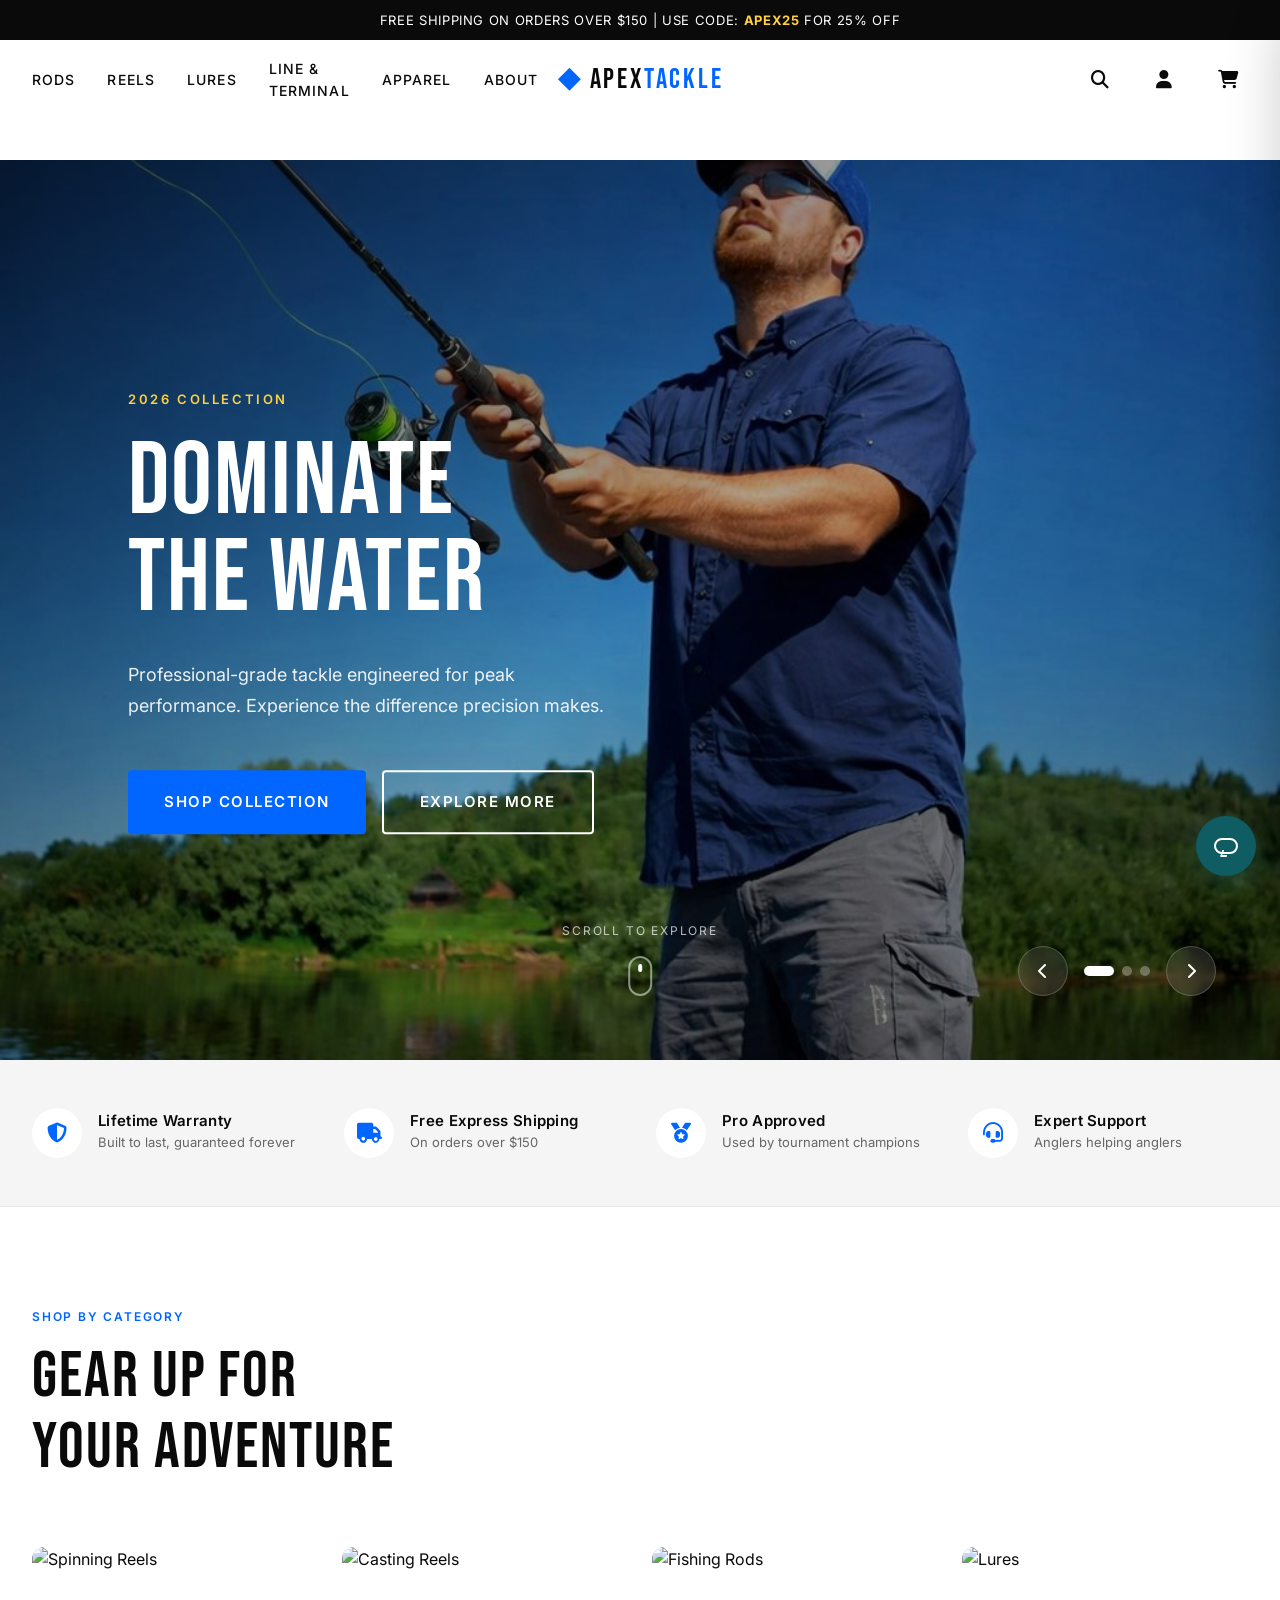
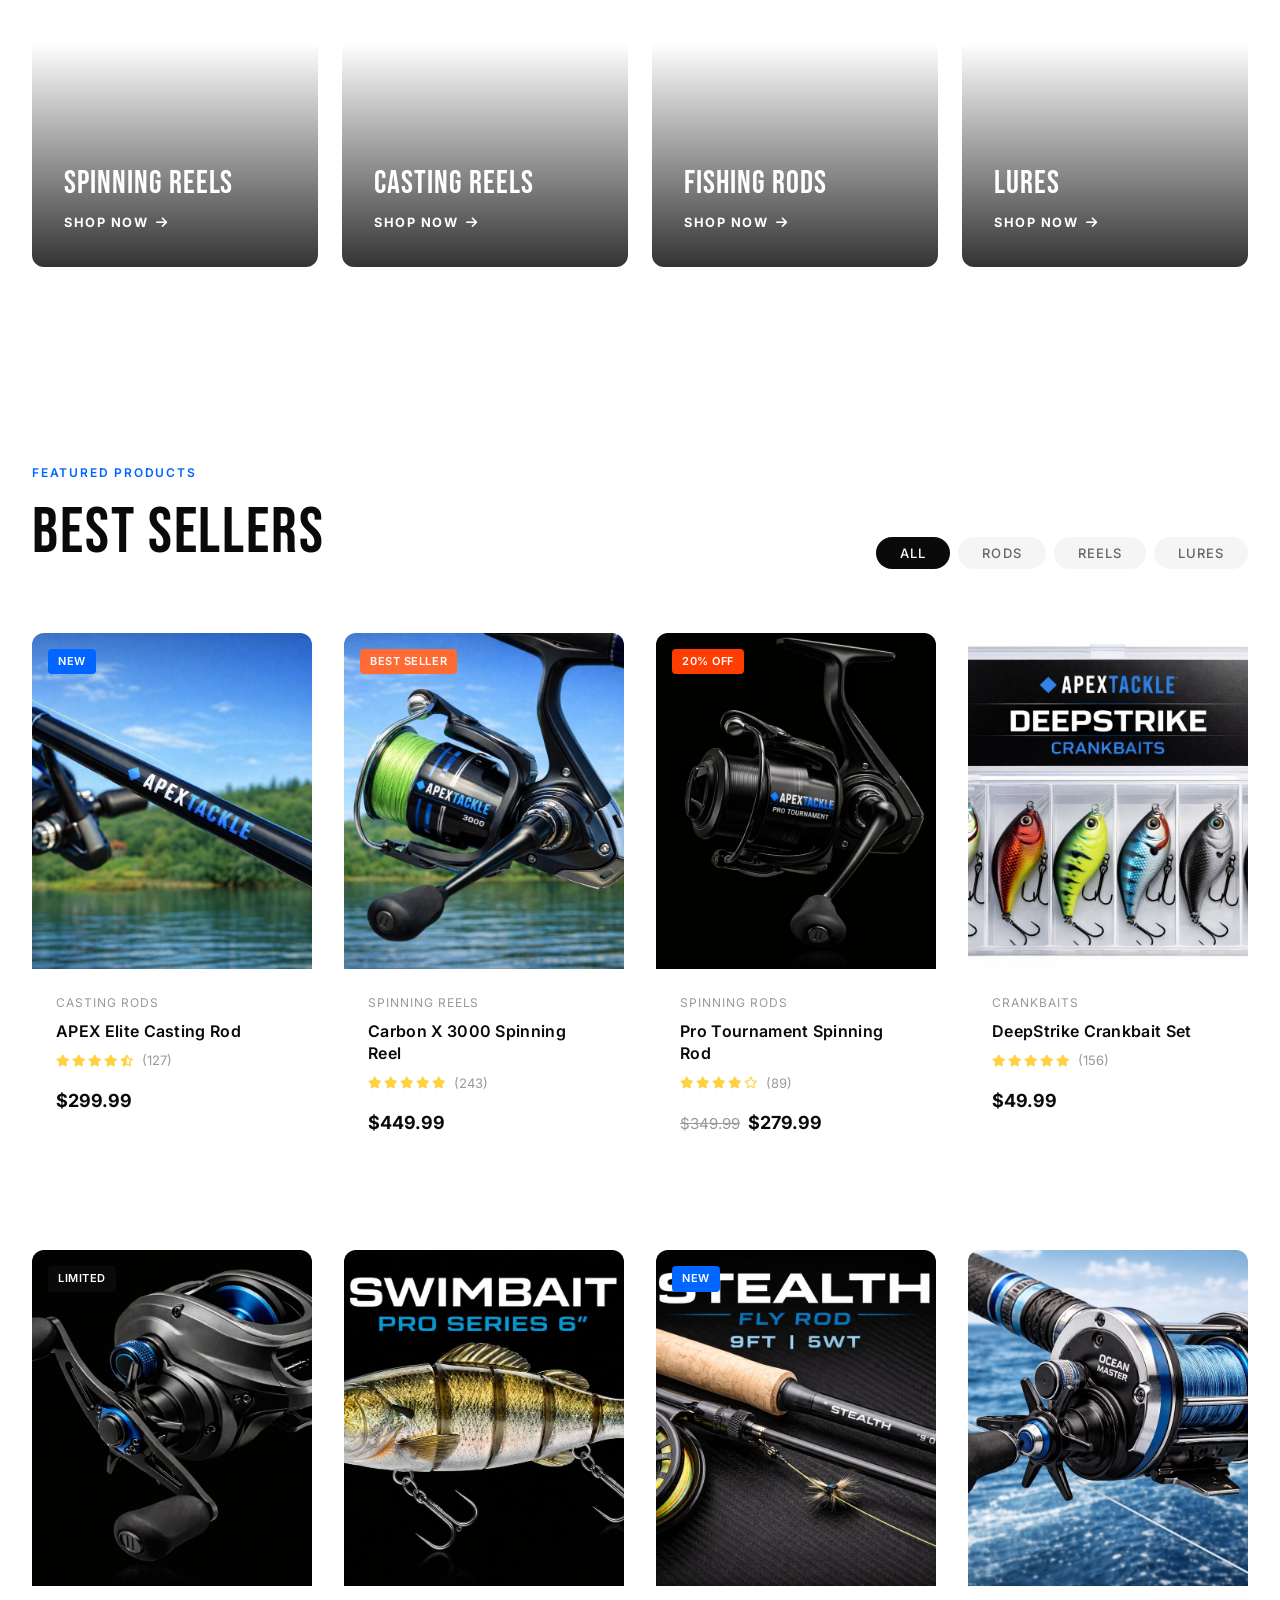
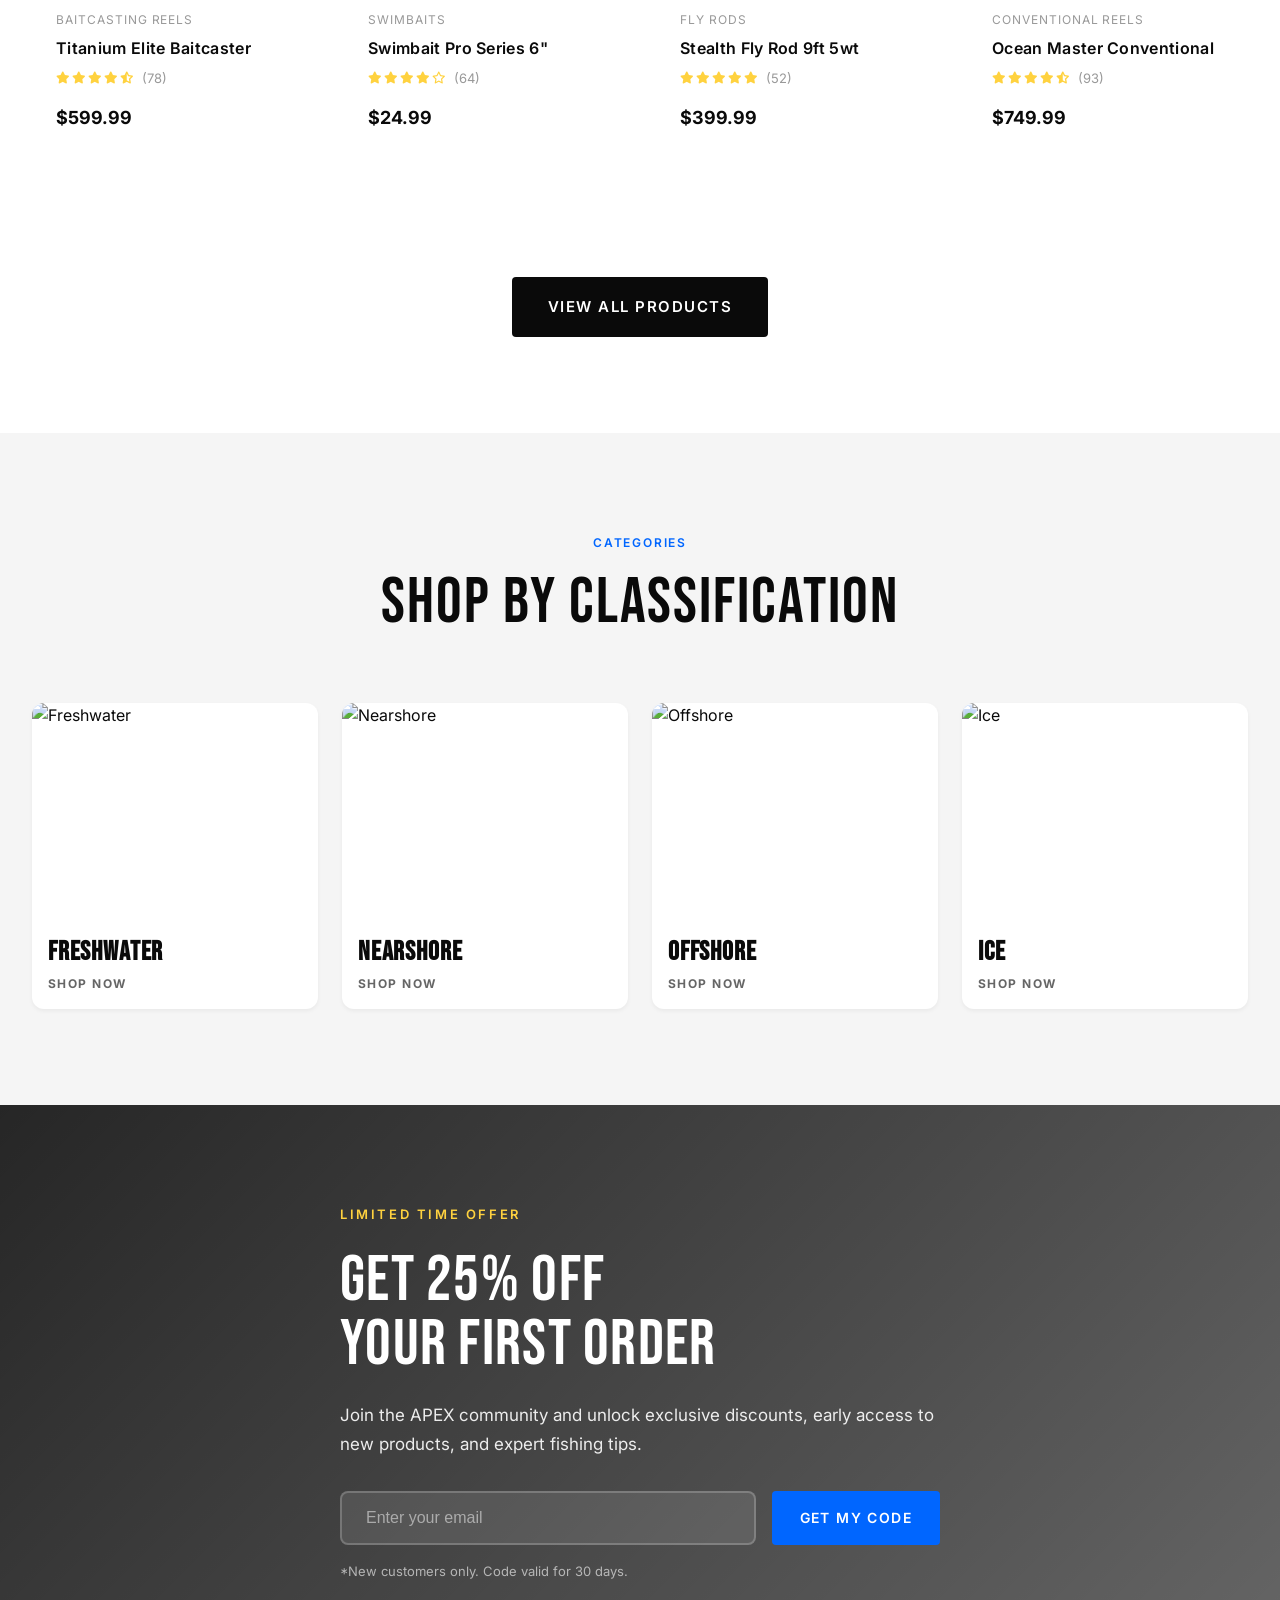
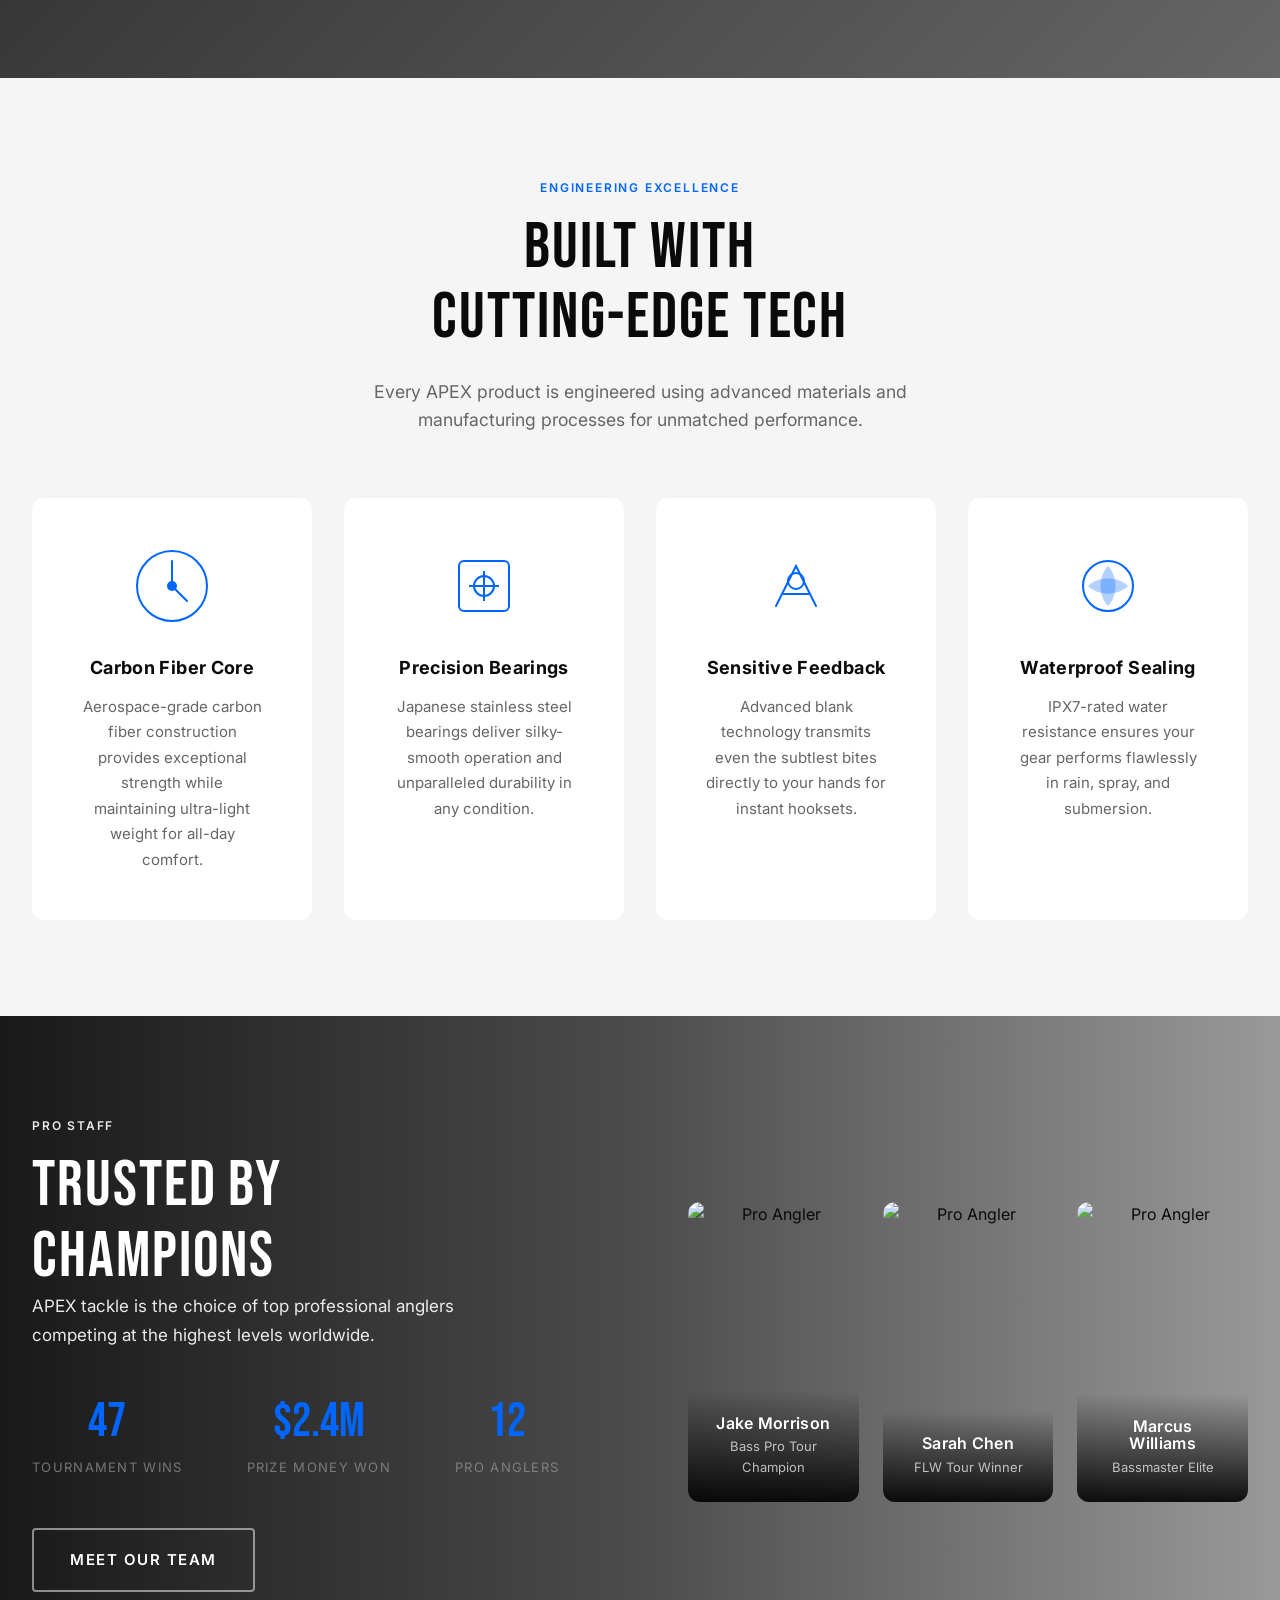
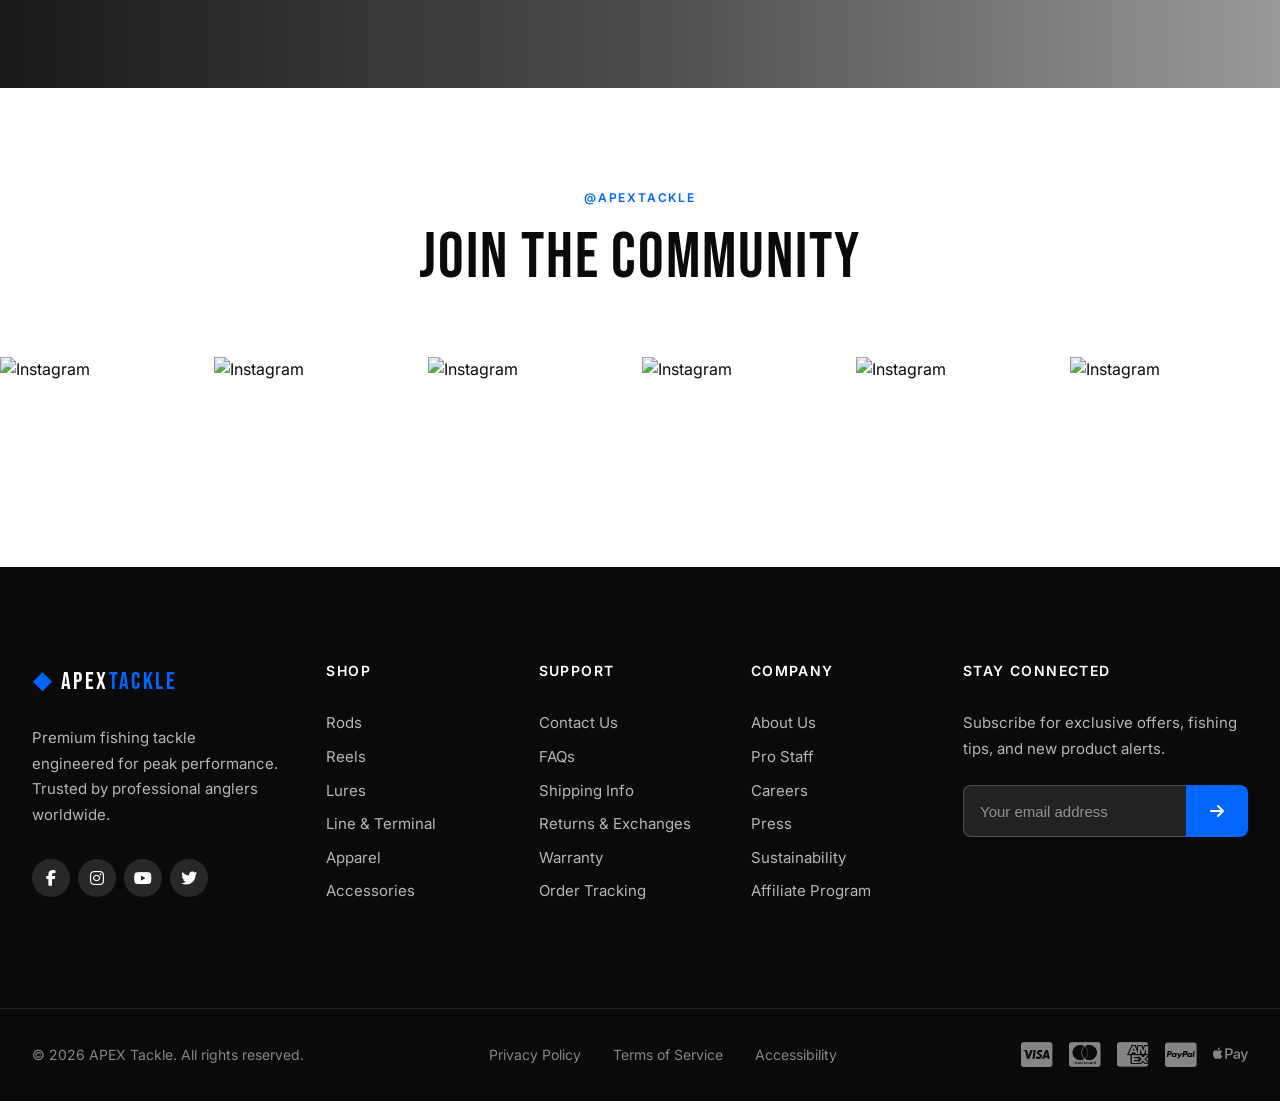
==== commit eba9e67e: "Replace Best Sellers images with uploaded local assets" ====
--- a/index.html
+++ b/index.html
@@ -336,8 +336,8 @@
                     </div>
                     <button class="wishlist-btn" aria-label="Add to wishlist"><i class="far fa-heart"></i></button>
                     <a href="product-detail.html" class="product-image">
-                        <img src="https://images.unsplash.com/photo-1571752726703-5e7d1f6a986d?w=500&q=80" alt="APEX Elite Casting Rod" class="primary-img">
-                        <img src="https://images.unsplash.com/photo-1544552866-d3ed42536cfd?w=500&q=80" alt="APEX Elite Casting Rod Detail" class="hover-img">
+                        <img src="images/apex-casting-rod.jpeg" alt="APEX Elite Casting Rod" class="primary-img">
+                        <img src="images/apex-casting-rod.jpeg" alt="APEX Elite Casting Rod Detail" class="hover-img">
                     </a>
                     <div class="product-info">
                         <span class="product-category">Casting Rods</span>
@@ -366,8 +366,8 @@
                     </div>
                     <button class="wishlist-btn" aria-label="Add to wishlist"><i class="far fa-heart"></i></button>
                     <a href="product-detail.html" class="product-image">
-                        <img src="https://images.unsplash.com/photo-1606152421802-db97b9c7a11b?w=500&q=80" alt="Carbon X 3000 Spinning Reel" class="primary-img">
-                        <img src="https://images.unsplash.com/photo-1551913902-c92207136625?w=500&q=80" alt="Carbon X 3000 Detail" class="hover-img">
+                        <img src="images/carbon-x-3000.jpeg" alt="Carbon X 3000 Spinning Reel" class="primary-img">
+                        <img src="images/carbon-x-3000.jpeg" alt="Carbon X 3000 Detail" class="hover-img">
                     </a>
                     <div class="product-info">
                         <span class="product-category">Spinning Reels</span>
@@ -396,8 +396,8 @@
                     </div>
                     <button class="wishlist-btn" aria-label="Add to wishlist"><i class="far fa-heart"></i></button>
                     <a href="product-detail.html" class="product-image">
-                        <img src="https://images.unsplash.com/photo-1544552866-d3ed42536cfd?w=500&q=80" alt="Pro Tournament Spinning Rod" class="primary-img">
-                        <img src="https://images.unsplash.com/photo-1571752726703-5e7d1f6a986d?w=500&q=80" alt="Pro Tournament Detail" class="hover-img">
+                        <img src="images/pro-tournament-spinning-rod.jpeg" alt="Pro Tournament Spinning Rod" class="primary-img">
+                        <img src="images/pro-tournament-spinning-rod.jpeg" alt="Pro Tournament Detail" class="hover-img">
                     </a>
                     <div class="product-info">
                         <span class="product-category">Spinning Rods</span>
@@ -424,8 +424,8 @@
                 <div class="product-card" data-category="lures">
                     <button class="wishlist-btn" aria-label="Add to wishlist"><i class="far fa-heart"></i></button>
                     <a href="product-detail.html" class="product-image">
-                        <img src="https://images.unsplash.com/photo-1626128665085-483747621778?w=500&q=80" alt="DeepStrike Crankbait Set" class="primary-img">
-                        <img src="https://images.unsplash.com/photo-1582838038154-56b12e66e756?w=500&q=80" alt="DeepStrike Detail" class="hover-img">
+                        <img src="images/deepstrike-crankbait.jpeg" alt="DeepStrike Crankbait Set" class="primary-img">
+                        <img src="images/deepstrike-crankbait.jpeg" alt="DeepStrike Detail" class="hover-img">
                     </a>
                     <div class="product-info">
                         <span class="product-category">Crankbaits</span>
@@ -454,8 +454,8 @@
                     </div>
                     <button class="wishlist-btn" aria-label="Add to wishlist"><i class="far fa-heart"></i></button>
                     <a href="product-detail.html" class="product-image">
-                        <img src="https://images.unsplash.com/photo-1551913902-c92207136625?w=500&q=80" alt="Titanium Elite Baitcaster" class="primary-img">
-                        <img src="https://images.unsplash.com/photo-1606152421802-db97b9c7a11b?w=500&q=80" alt="Titanium Elite Detail" class="hover-img">
+                        <img src="images/tatanium-elite-baitcaster.jpeg" alt="Titanium Elite Baitcaster" class="primary-img">
+                        <img src="images/tatanium-elite-baitcaster.jpeg" alt="Titanium Elite Detail" class="hover-img">
                     </a>
                     <div class="product-info">
                         <span class="product-category">Baitcasting Reels</span>
@@ -481,8 +481,8 @@
                 <div class="product-card" data-category="lures">
                     <button class="wishlist-btn" aria-label="Add to wishlist"><i class="far fa-heart"></i></button>
                     <a href="product-detail.html" class="product-image">
-                        <img src="https://images.unsplash.com/photo-1582838038154-56b12e66e756?w=500&q=80" alt="Swimbait Pro Series" class="primary-img">
-                        <img src="https://images.unsplash.com/photo-1626128665085-483747621778?w=500&q=80" alt="Swimbait Detail" class="hover-img">
+                        <img src="images/swimbait-pro.jpeg" alt="Swimbait Pro Series" class="primary-img">
+                        <img src="images/swimbait-pro.jpeg" alt="Swimbait Detail" class="hover-img">
                     </a>
                     <div class="product-info">
                         <span class="product-category">Swimbaits</span>
@@ -511,8 +511,8 @@
                     </div>
                     <button class="wishlist-btn" aria-label="Add to wishlist"><i class="far fa-heart"></i></button>
                     <a href="product-detail.html" class="product-image">
-                        <img src="https://images.unsplash.com/photo-1571752726703-5e7d1f6a986d?w=500&q=80" alt="Stealth Fly Rod" class="primary-img">
-                        <img src="https://images.unsplash.com/photo-1544552866-d3ed42536cfd?w=500&q=80" alt="Stealth Fly Rod Detail" class="hover-img">
+                        <img src="images/stealth-fly-rod-9ft-5wt.jpeg" alt="Stealth Fly Rod" class="primary-img">
+                        <img src="images/stealth-fly-rod-9ft-5wt.jpeg" alt="Stealth Fly Rod Detail" class="hover-img">
                     </a>
                     <div class="product-info">
                         <span class="product-category">Fly Rods</span>
@@ -538,8 +538,8 @@
                 <div class="product-card" data-category="reels">
                     <button class="wishlist-btn" aria-label="Add to wishlist"><i class="far fa-heart"></i></button>
                     <a href="product-detail.html" class="product-image">
-                        <img src="https://images.unsplash.com/photo-1606152421802-db97b9c7a11b?w=500&q=80" alt="Ocean Master Conventional" class="primary-img">
-                        <img src="https://images.unsplash.com/photo-1551913902-c92207136625?w=500&q=80" alt="Ocean Master Detail" class="hover-img">
+                        <img src="images/ocean-master-conventional.jpeg" alt="Ocean Master Conventional" class="primary-img">
+                        <img src="images/ocean-master-conventional.jpeg" alt="Ocean Master Detail" class="hover-img">
                     </a>
                     <div class="product-info">
                         <span class="product-category">Conventional Reels</span>
--- a/css/styles.css
+++ b/css/styles.css
@@ -300,6 +300,8 @@
     justify-content: center;
     font-size: 0.8125rem;
     letter-spacing: 0.05em;
+    transition: transform var(--transition-base);
+    will-change: transform;
 }
 
 .announcement-bar strong {
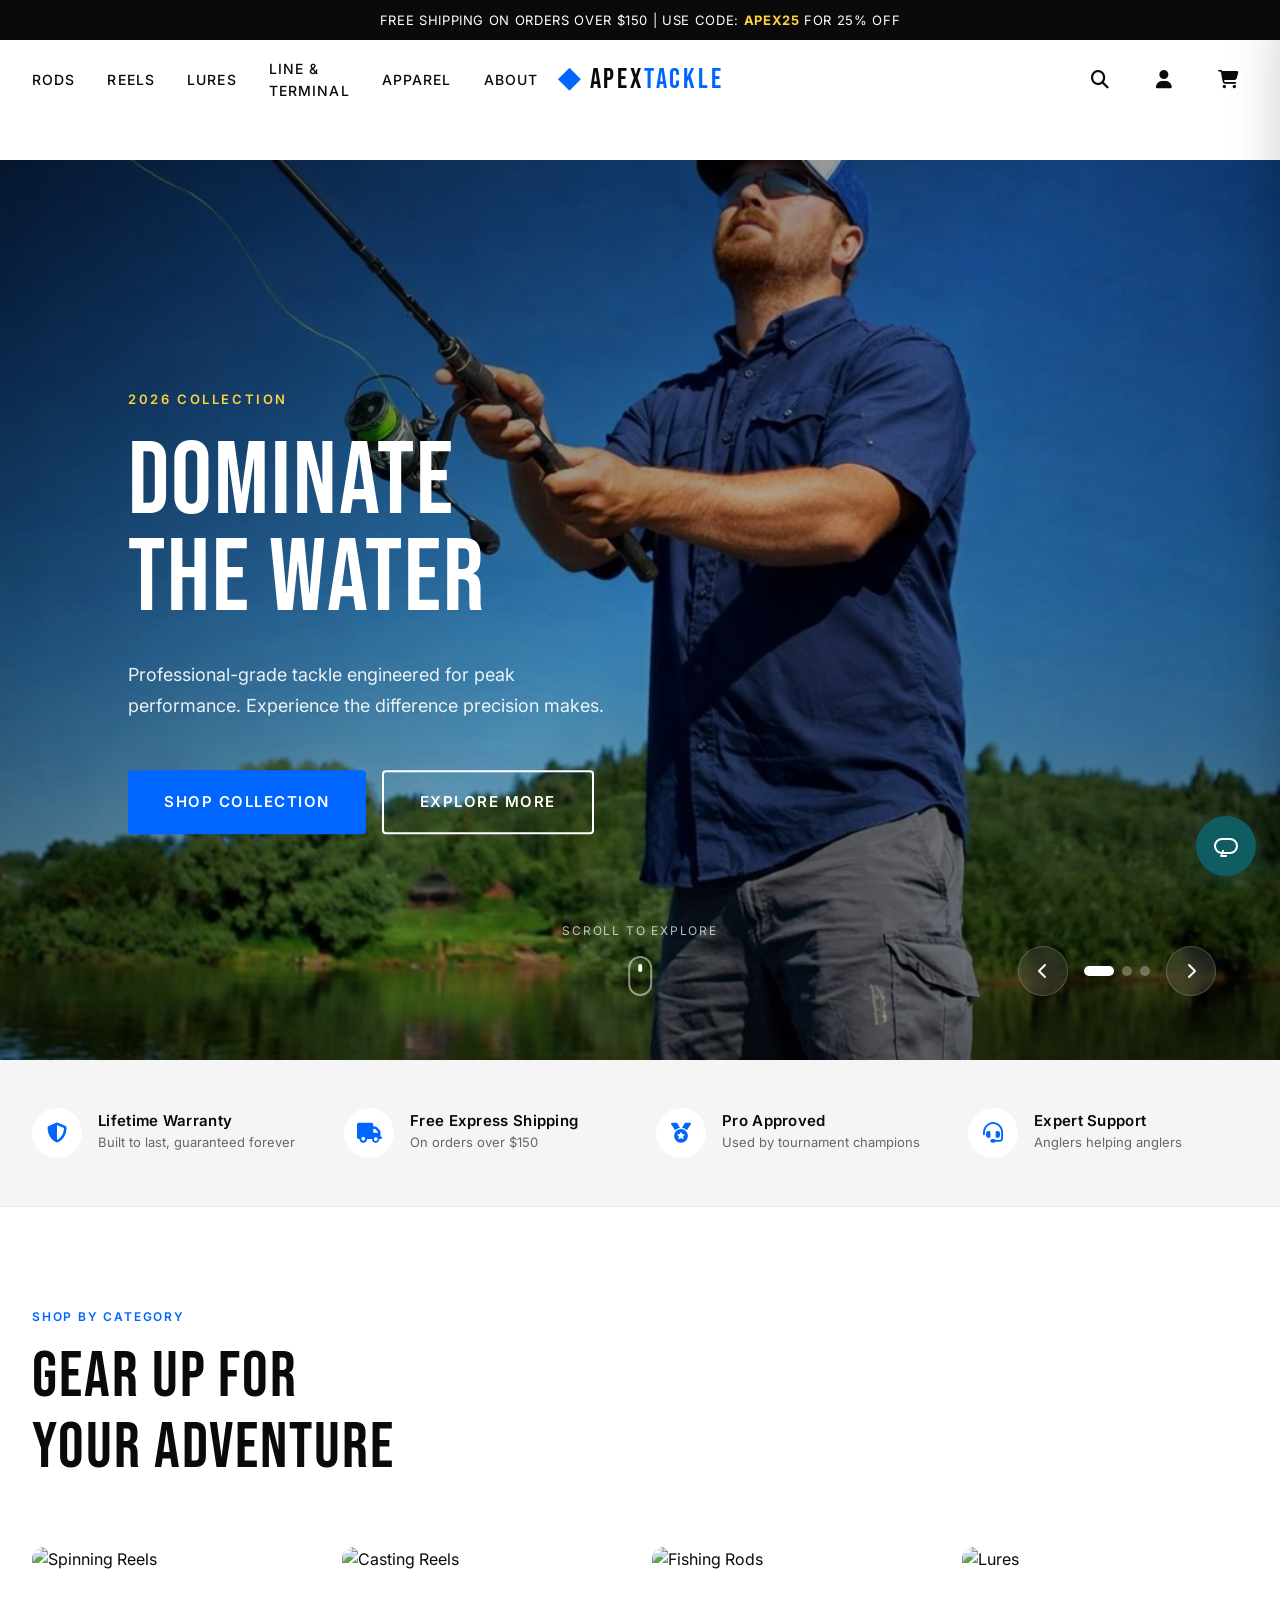
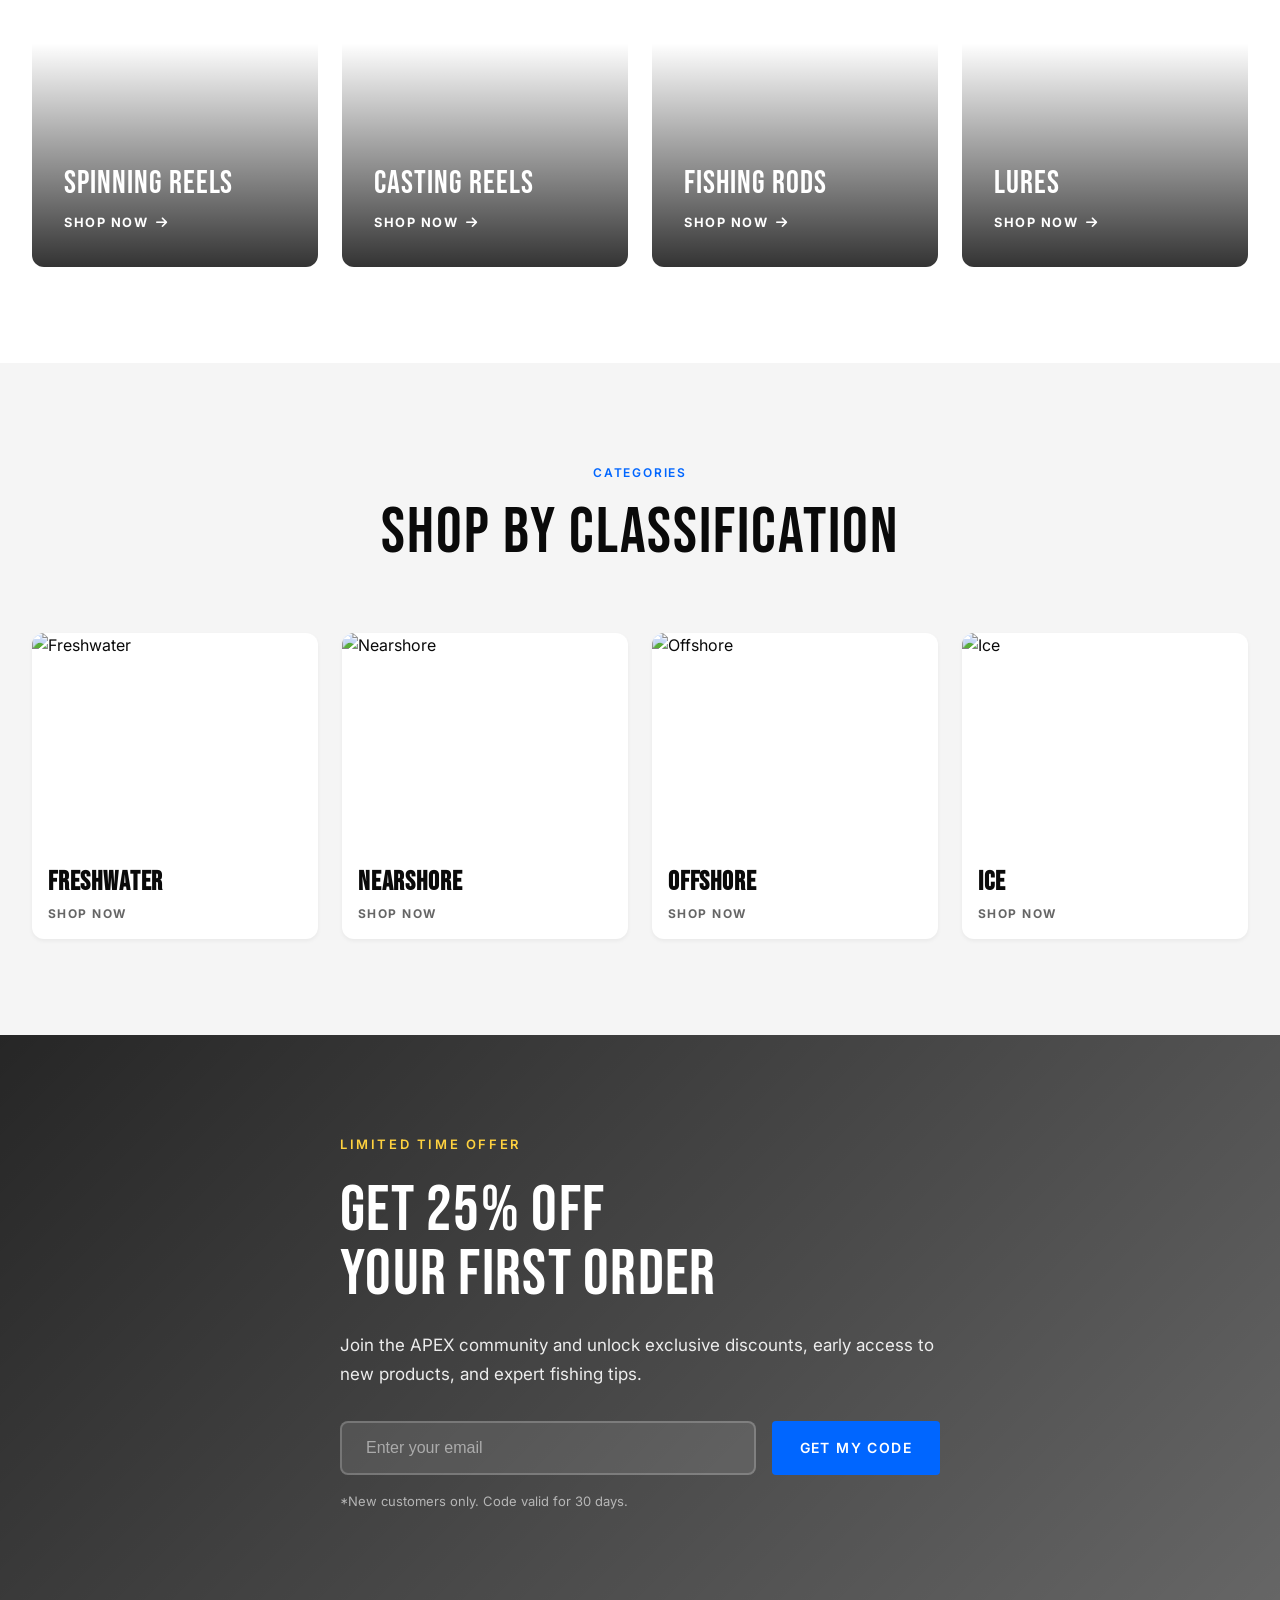
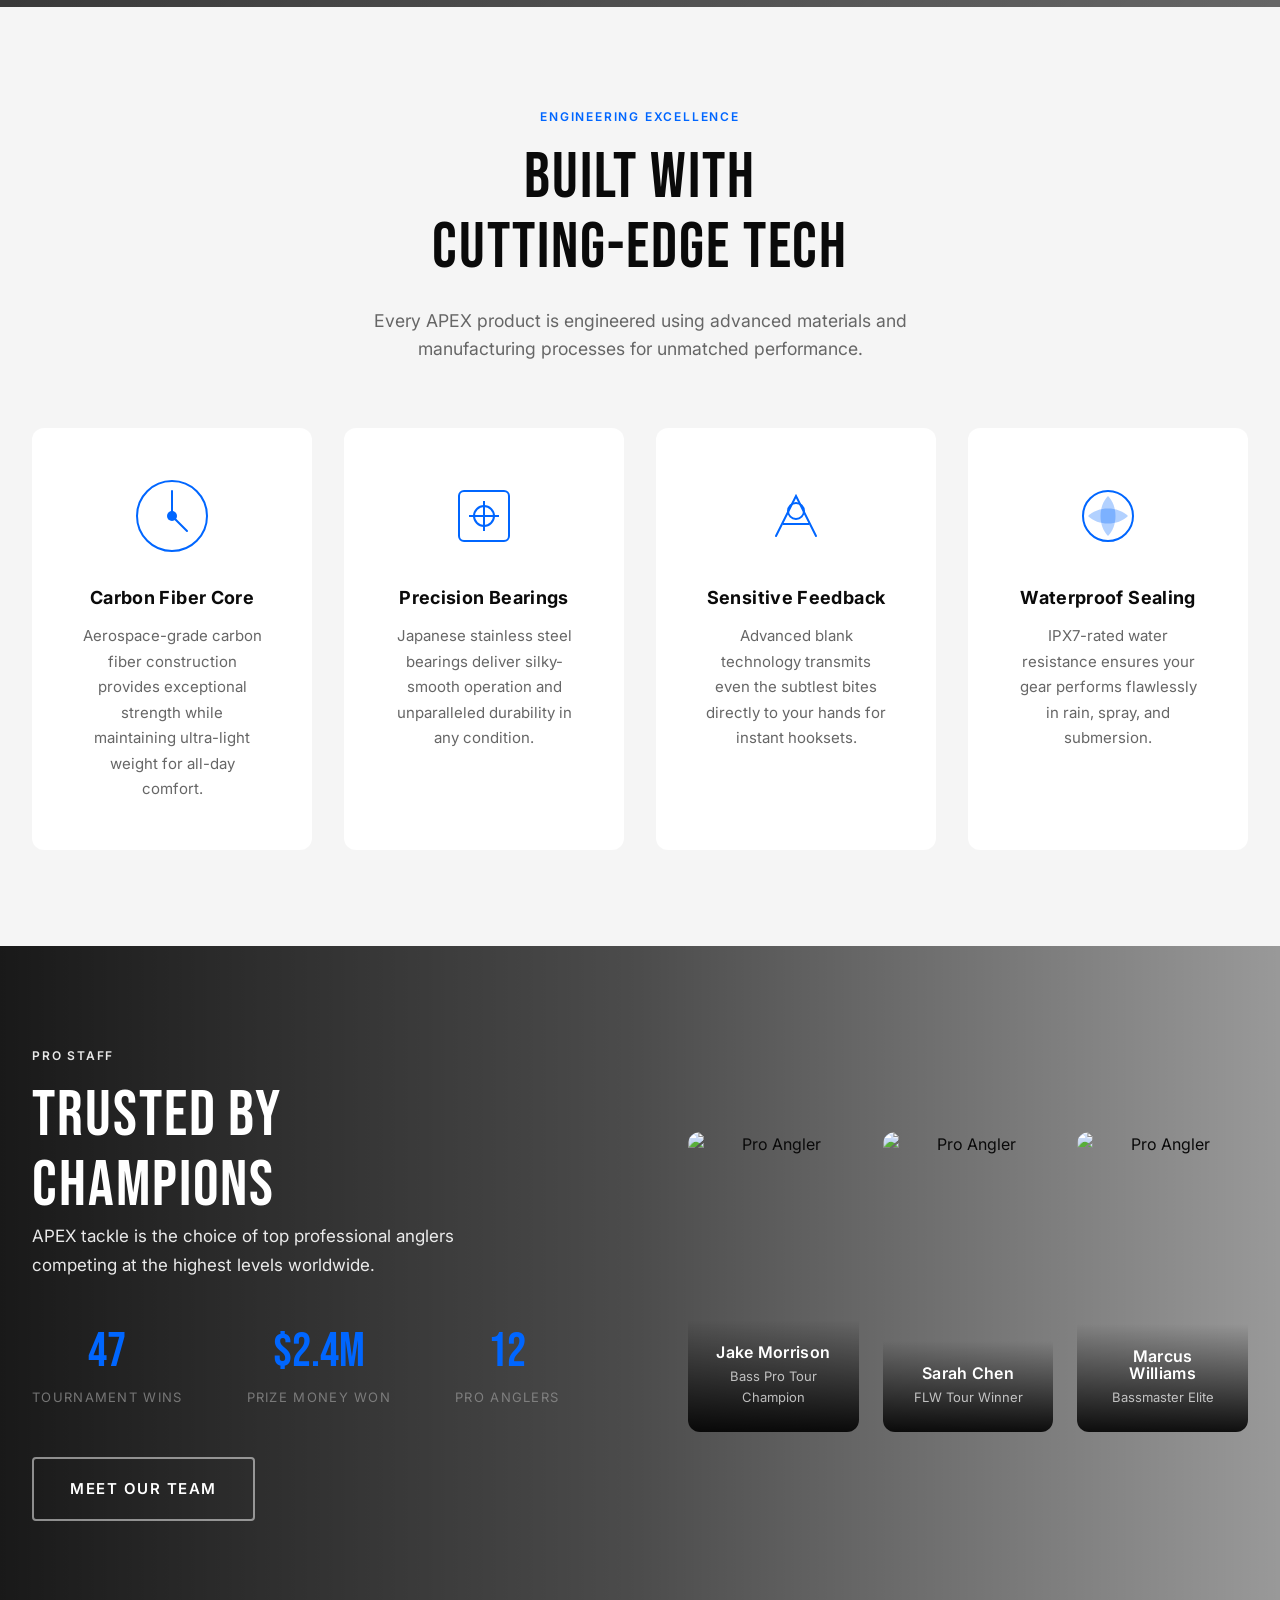
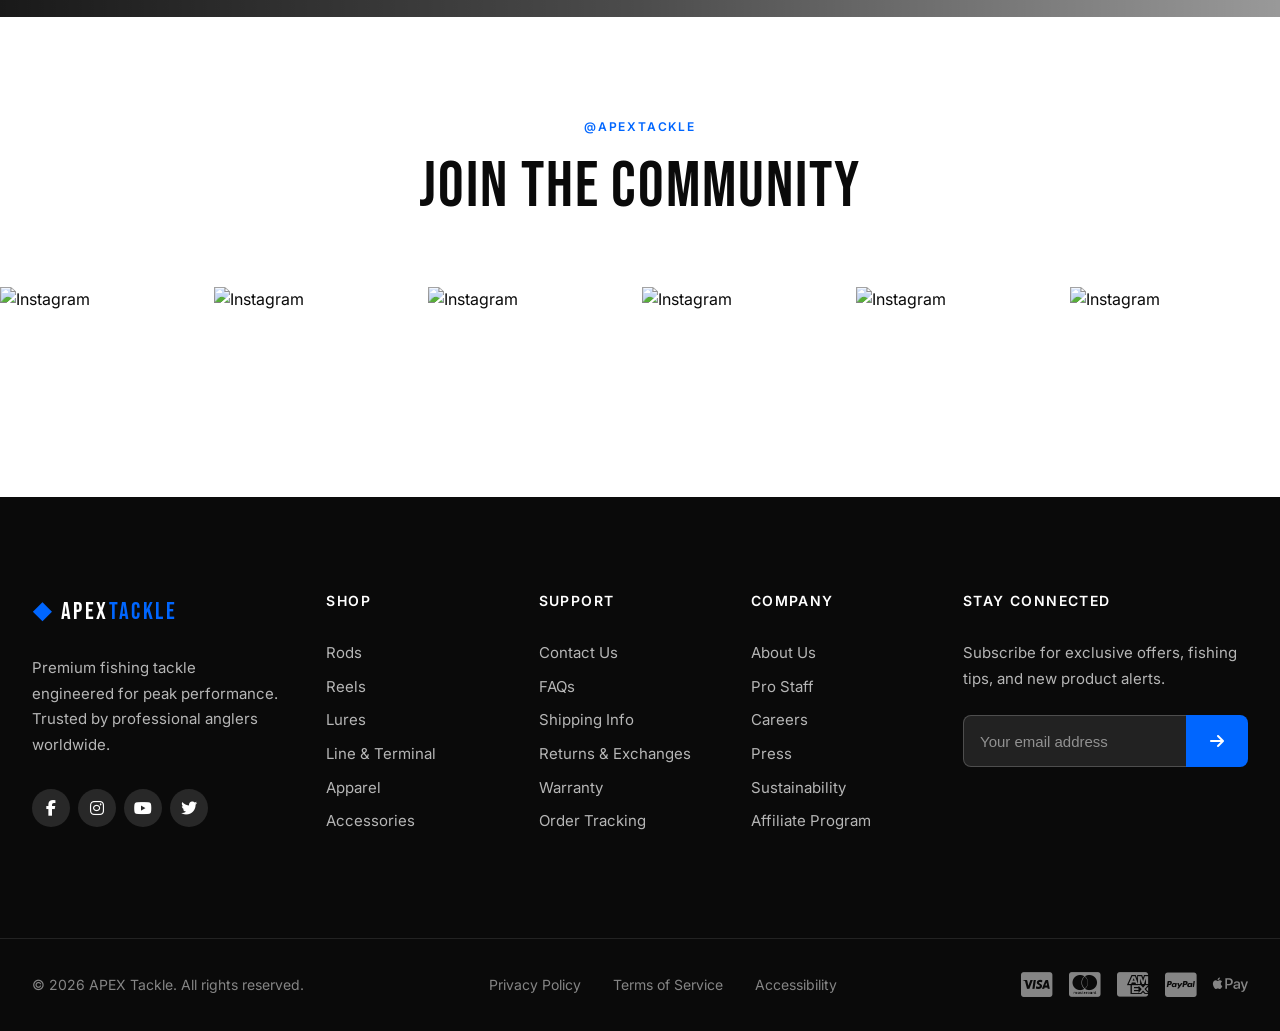
==== commit c16113db: "Remove Featured Products and Best Sellers section from homepage" ====
--- a/index.html
+++ b/index.html
@@ -181,7 +181,7 @@
                     <p class="hero-subtitle">Professional-grade tackle engineered for peak performance. Experience the difference precision makes.</p>
                     <div class="hero-cta">
                         <a href="products.html" class="btn btn-primary btn-large">Shop Collection</a>
-                        <a href="#featured" class="btn btn-outline btn-large">Explore More</a>
+                        <a href="products.html" class="btn btn-outline btn-large">Explore More</a>
                     </div>
                 </div>
             </div>
@@ -309,260 +309,6 @@
                         <span class="category-link">SHOP NOW <i class="fas fa-arrow-right"></i></span>
                     </div>
                 </a>
-            </div>
-        </div>
-    </section>
-
-    <!-- Featured Products -->
-    <section class="featured-section" id="featured">
-        <div class="container">
-            <div class="section-header section-header-flex">
-                <div>
-                    <span class="section-tag">Featured Products</span>
-                    <h2 class="section-title">BEST SELLERS</h2>
-                </div>
-                <div class="section-nav">
-                    <button class="filter-btn active" data-filter="all">All</button>
-                    <button class="filter-btn" data-filter="rods">Rods</button>
-                    <button class="filter-btn" data-filter="reels">Reels</button>
-                    <button class="filter-btn" data-filter="lures">Lures</button>
-                </div>
-            </div>
-            <div class="products-grid">
-                <!-- Product 1 -->
-                <div class="product-card" data-category="rods">
-                    <div class="product-badges">
-                        <span class="badge badge-new">New</span>
-                    </div>
-                    <button class="wishlist-btn" aria-label="Add to wishlist"><i class="far fa-heart"></i></button>
-                    <a href="product-detail.html" class="product-image">
-                        <img src="images/apex-casting-rod.jpeg" alt="APEX Elite Casting Rod" class="primary-img">
-                        <img src="images/apex-casting-rod.jpeg" alt="APEX Elite Casting Rod Detail" class="hover-img">
-                    </a>
-                    <div class="product-info">
-                        <span class="product-category">Casting Rods</span>
-                        <h3 class="product-title"><a href="product-detail.html">APEX Elite Casting Rod</a></h3>
-                        <div class="product-rating">
-                            <div class="stars">
-                                <i class="fas fa-star"></i>
-                                <i class="fas fa-star"></i>
-                                <i class="fas fa-star"></i>
-                                <i class="fas fa-star"></i>
-                                <i class="fas fa-star-half-alt"></i>
-                            </div>
-                            <span class="rating-count">(127)</span>
-                        </div>
-                        <div class="product-price">
-                            <span class="current-price">$299.99</span>
-                        </div>
-                        <button class="btn btn-add-cart">Add to Cart</button>
-                    </div>
-                </div>
-
-                <!-- Product 2 -->
-                <div class="product-card" data-category="reels">
-                    <div class="product-badges">
-                        <span class="badge badge-hot">Best Seller</span>
-                    </div>
-                    <button class="wishlist-btn" aria-label="Add to wishlist"><i class="far fa-heart"></i></button>
-                    <a href="product-detail.html" class="product-image">
-                        <img src="images/carbon-x-3000.jpeg" alt="Carbon X 3000 Spinning Reel" class="primary-img">
-                        <img src="images/carbon-x-3000.jpeg" alt="Carbon X 3000 Detail" class="hover-img">
-                    </a>
-                    <div class="product-info">
-                        <span class="product-category">Spinning Reels</span>
-                        <h3 class="product-title"><a href="product-detail.html">Carbon X 3000 Spinning Reel</a></h3>
-                        <div class="product-rating">
-                            <div class="stars">
-                                <i class="fas fa-star"></i>
-                                <i class="fas fa-star"></i>
-                                <i class="fas fa-star"></i>
-                                <i class="fas fa-star"></i>
-                                <i class="fas fa-star"></i>
-                            </div>
-                            <span class="rating-count">(243)</span>
-                        </div>
-                        <div class="product-price">
-                            <span class="current-price">$449.99</span>
-                        </div>
-                        <button class="btn btn-add-cart">Add to Cart</button>
-                    </div>
-                </div>
-
-                <!-- Product 3 -->
-                <div class="product-card" data-category="rods">
-                    <div class="product-badges">
-                        <span class="badge badge-sale">20% OFF</span>
-                    </div>
-                    <button class="wishlist-btn" aria-label="Add to wishlist"><i class="far fa-heart"></i></button>
-                    <a href="product-detail.html" class="product-image">
-                        <img src="images/pro-tournament-spinning-rod.jpeg" alt="Pro Tournament Spinning Rod" class="primary-img">
-                        <img src="images/pro-tournament-spinning-rod.jpeg" alt="Pro Tournament Detail" class="hover-img">
-                    </a>
-                    <div class="product-info">
-                        <span class="product-category">Spinning Rods</span>
-                        <h3 class="product-title"><a href="product-detail.html">Pro Tournament Spinning Rod</a></h3>
-                        <div class="product-rating">
-                            <div class="stars">
-                                <i class="fas fa-star"></i>
-                                <i class="fas fa-star"></i>
-                                <i class="fas fa-star"></i>
-                                <i class="fas fa-star"></i>
-                                <i class="far fa-star"></i>
-                            </div>
-                            <span class="rating-count">(89)</span>
-                        </div>
-                        <div class="product-price">
-                            <span class="original-price">$349.99</span>
-                            <span class="current-price">$279.99</span>
-                        </div>
-                        <button class="btn btn-add-cart">Add to Cart</button>
-                    </div>
-                </div>
-
-                <!-- Product 4 -->
-                <div class="product-card" data-category="lures">
-                    <button class="wishlist-btn" aria-label="Add to wishlist"><i class="far fa-heart"></i></button>
-                    <a href="product-detail.html" class="product-image">
-                        <img src="images/deepstrike-crankbait.jpeg" alt="DeepStrike Crankbait Set" class="primary-img">
-                        <img src="images/deepstrike-crankbait.jpeg" alt="DeepStrike Detail" class="hover-img">
-                    </a>
-                    <div class="product-info">
-                        <span class="product-category">Crankbaits</span>
-                        <h3 class="product-title"><a href="product-detail.html">DeepStrike Crankbait Set</a></h3>
-                        <div class="product-rating">
-                            <div class="stars">
-                                <i class="fas fa-star"></i>
-                                <i class="fas fa-star"></i>
-                                <i class="fas fa-star"></i>
-                                <i class="fas fa-star"></i>
-                                <i class="fas fa-star"></i>
-                            </div>
-                            <span class="rating-count">(156)</span>
-                        </div>
-                        <div class="product-price">
-                            <span class="current-price">$49.99</span>
-                        </div>
-                        <button class="btn btn-add-cart">Add to Cart</button>
-                    </div>
-                </div>
-
-                <!-- Product 5 -->
-                <div class="product-card" data-category="reels">
-                    <div class="product-badges">
-                        <span class="badge badge-limited">Limited</span>
-                    </div>
-                    <button class="wishlist-btn" aria-label="Add to wishlist"><i class="far fa-heart"></i></button>
-                    <a href="product-detail.html" class="product-image">
-                        <img src="images/tatanium-elite-baitcaster.jpeg" alt="Titanium Elite Baitcaster" class="primary-img">
-                        <img src="images/tatanium-elite-baitcaster.jpeg" alt="Titanium Elite Detail" class="hover-img">
-                    </a>
-                    <div class="product-info">
-                        <span class="product-category">Baitcasting Reels</span>
-                        <h3 class="product-title"><a href="product-detail.html">Titanium Elite Baitcaster</a></h3>
-                        <div class="product-rating">
-                            <div class="stars">
-                                <i class="fas fa-star"></i>
-                                <i class="fas fa-star"></i>
-                                <i class="fas fa-star"></i>
-                                <i class="fas fa-star"></i>
-                                <i class="fas fa-star-half-alt"></i>
-                            </div>
-                            <span class="rating-count">(78)</span>
-                        </div>
-                        <div class="product-price">
-                            <span class="current-price">$599.99</span>
-                        </div>
-                        <button class="btn btn-add-cart">Add to Cart</button>
-                    </div>
-                </div>
-
-                <!-- Product 6 -->
-                <div class="product-card" data-category="lures">
-                    <button class="wishlist-btn" aria-label="Add to wishlist"><i class="far fa-heart"></i></button>
-                    <a href="product-detail.html" class="product-image">
-                        <img src="images/swimbait-pro.jpeg" alt="Swimbait Pro Series" class="primary-img">
-                        <img src="images/swimbait-pro.jpeg" alt="Swimbait Detail" class="hover-img">
-                    </a>
-                    <div class="product-info">
-                        <span class="product-category">Swimbaits</span>
-                        <h3 class="product-title"><a href="product-detail.html">Swimbait Pro Series 6"</a></h3>
-                        <div class="product-rating">
-                            <div class="stars">
-                                <i class="fas fa-star"></i>
-                                <i class="fas fa-star"></i>
-                                <i class="fas fa-star"></i>
-                                <i class="fas fa-star"></i>
-                                <i class="far fa-star"></i>
-                            </div>
-                            <span class="rating-count">(64)</span>
-                        </div>
-                        <div class="product-price">
-                            <span class="current-price">$24.99</span>
-                        </div>
-                        <button class="btn btn-add-cart">Add to Cart</button>
-                    </div>
-                </div>
-
-                <!-- Product 7 -->
-                <div class="product-card" data-category="rods">
-                    <div class="product-badges">
-                        <span class="badge badge-new">New</span>
-                    </div>
-                    <button class="wishlist-btn" aria-label="Add to wishlist"><i class="far fa-heart"></i></button>
-                    <a href="product-detail.html" class="product-image">
-                        <img src="images/stealth-fly-rod-9ft-5wt.jpeg" alt="Stealth Fly Rod" class="primary-img">
-                        <img src="images/stealth-fly-rod-9ft-5wt.jpeg" alt="Stealth Fly Rod Detail" class="hover-img">
-                    </a>
-                    <div class="product-info">
-                        <span class="product-category">Fly Rods</span>
-                        <h3 class="product-title"><a href="product-detail.html">Stealth Fly Rod 9ft 5wt</a></h3>
-                        <div class="product-rating">
-                            <div class="stars">
-                                <i class="fas fa-star"></i>
-                                <i class="fas fa-star"></i>
-                                <i class="fas fa-star"></i>
-                                <i class="fas fa-star"></i>
-                                <i class="fas fa-star"></i>
-                            </div>
-                            <span class="rating-count">(52)</span>
-                        </div>
-                        <div class="product-price">
-                            <span class="current-price">$399.99</span>
-                        </div>
-                        <button class="btn btn-add-cart">Add to Cart</button>
-                    </div>
-                </div>
-
-                <!-- Product 8 -->
-                <div class="product-card" data-category="reels">
-                    <button class="wishlist-btn" aria-label="Add to wishlist"><i class="far fa-heart"></i></button>
-                    <a href="product-detail.html" class="product-image">
-                        <img src="images/ocean-master-conventional.jpeg" alt="Ocean Master Conventional" class="primary-img">
-                        <img src="images/ocean-master-conventional.jpeg" alt="Ocean Master Detail" class="hover-img">
-                    </a>
-                    <div class="product-info">
-                        <span class="product-category">Conventional Reels</span>
-                        <h3 class="product-title"><a href="product-detail.html">Ocean Master Conventional</a></h3>
-                        <div class="product-rating">
-                            <div class="stars">
-                                <i class="fas fa-star"></i>
-                                <i class="fas fa-star"></i>
-                                <i class="fas fa-star"></i>
-                                <i class="fas fa-star"></i>
-                                <i class="fas fa-star-half-alt"></i>
-                            </div>
-                            <span class="rating-count">(93)</span>
-                        </div>
-                        <div class="product-price">
-                            <span class="current-price">$749.99</span>
-                        </div>
-                        <button class="btn btn-add-cart">Add to Cart</button>
-                    </div>
-                </div>
-            </div>
-            <div class="section-cta">
-                <a href="products.html" class="btn btn-secondary btn-large">View All Products</a>
             </div>
         </div>
     </section>
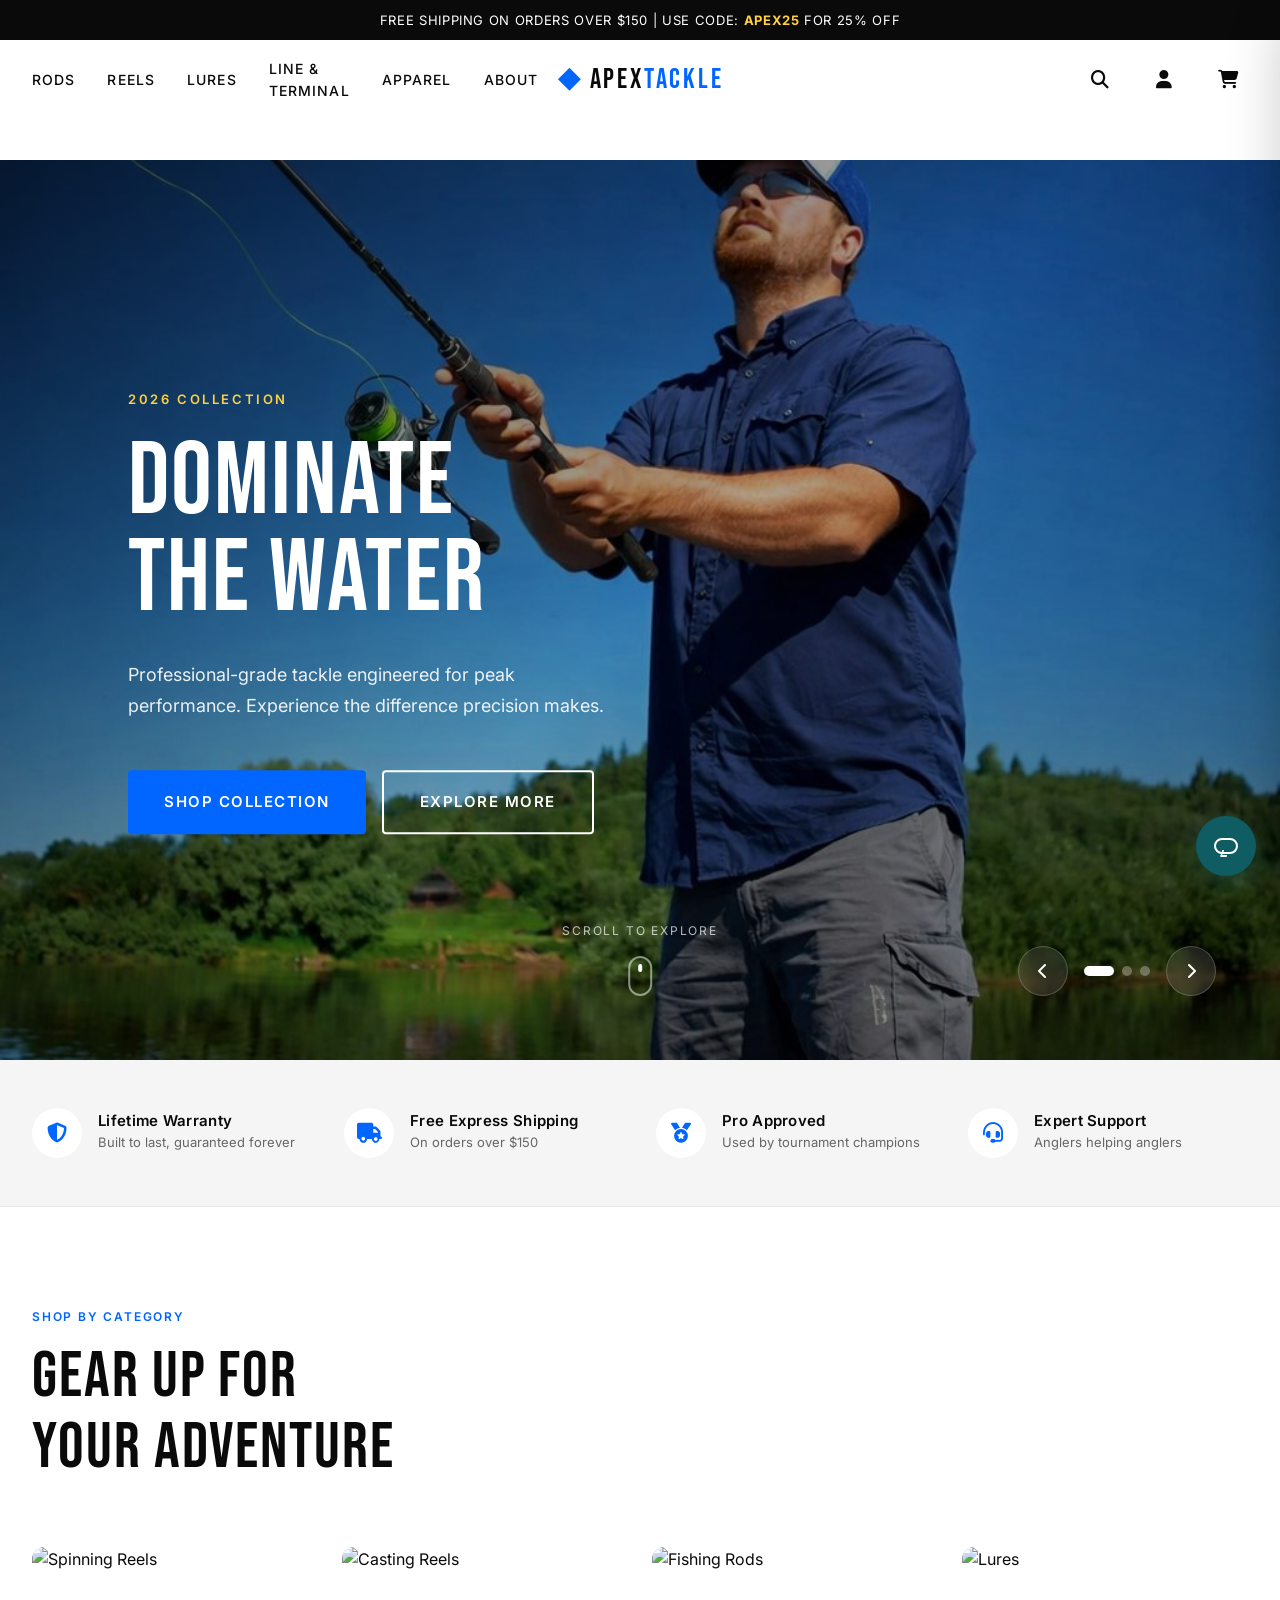
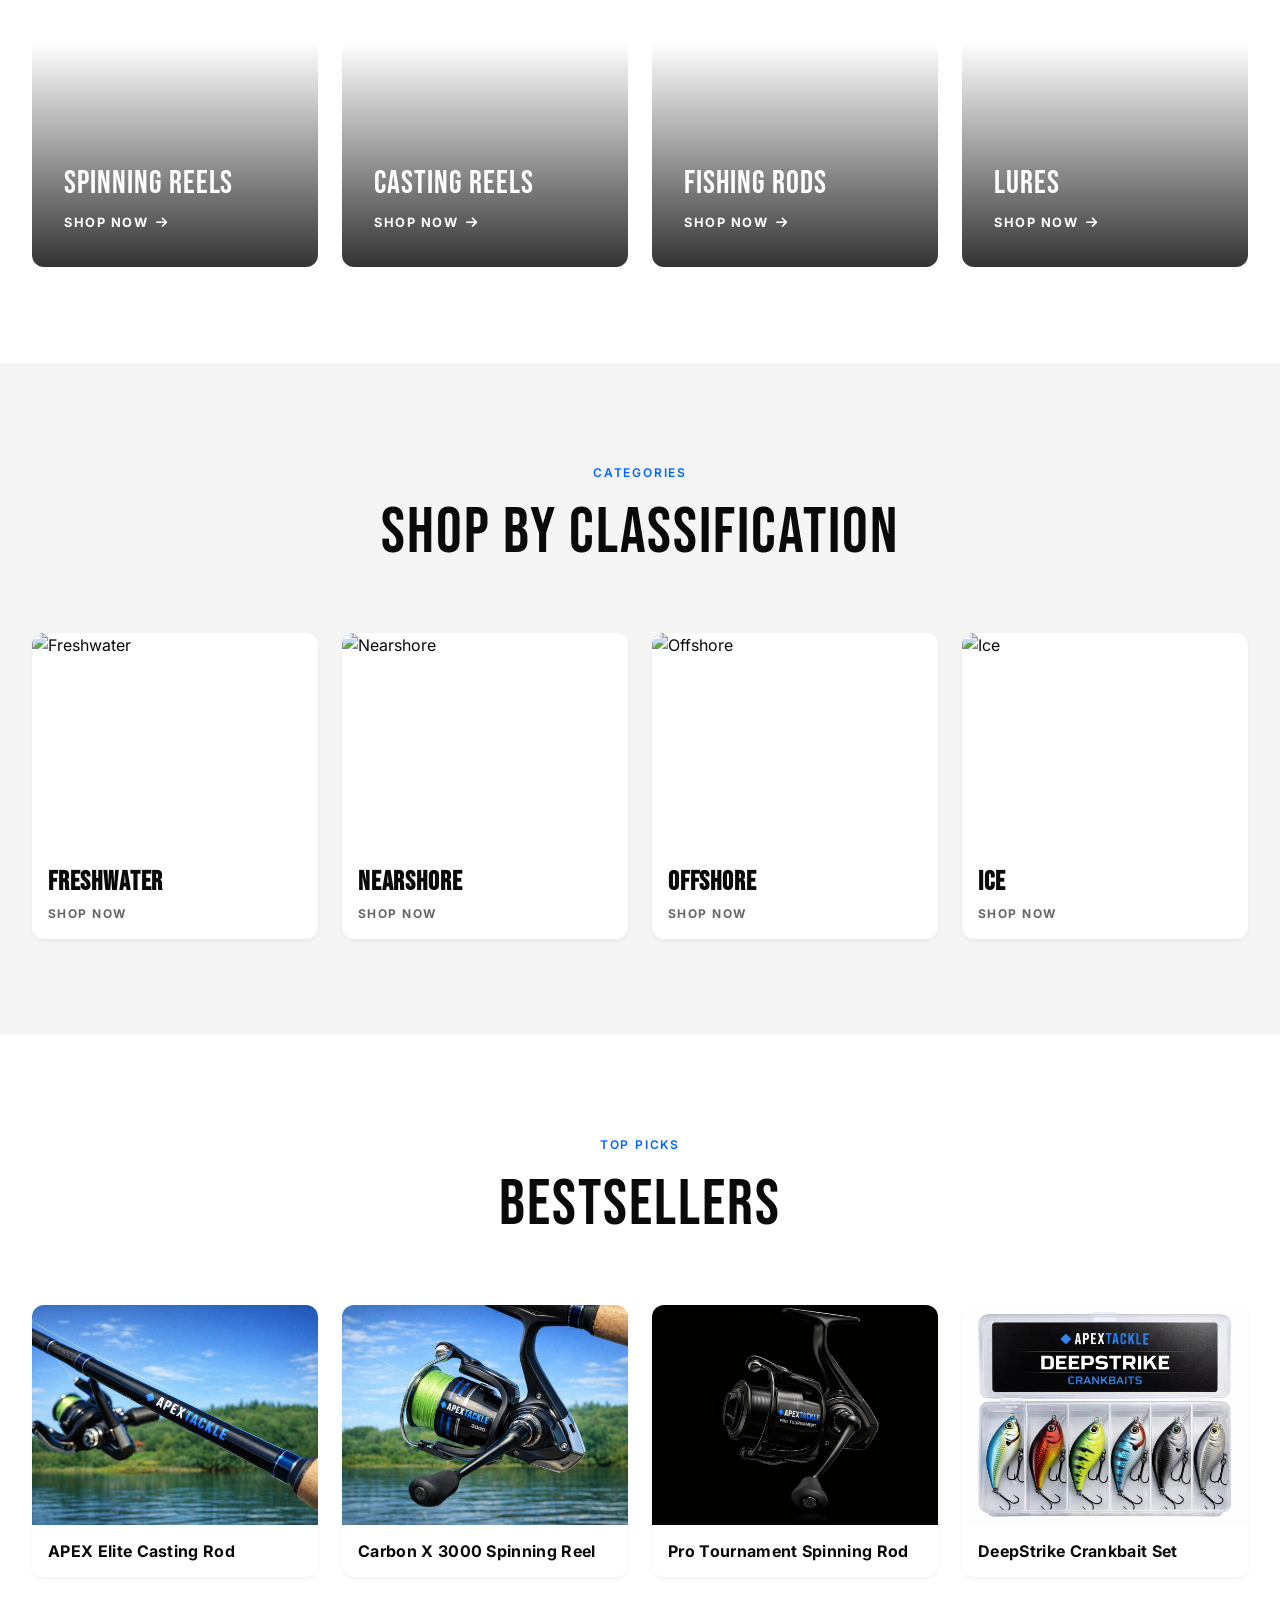
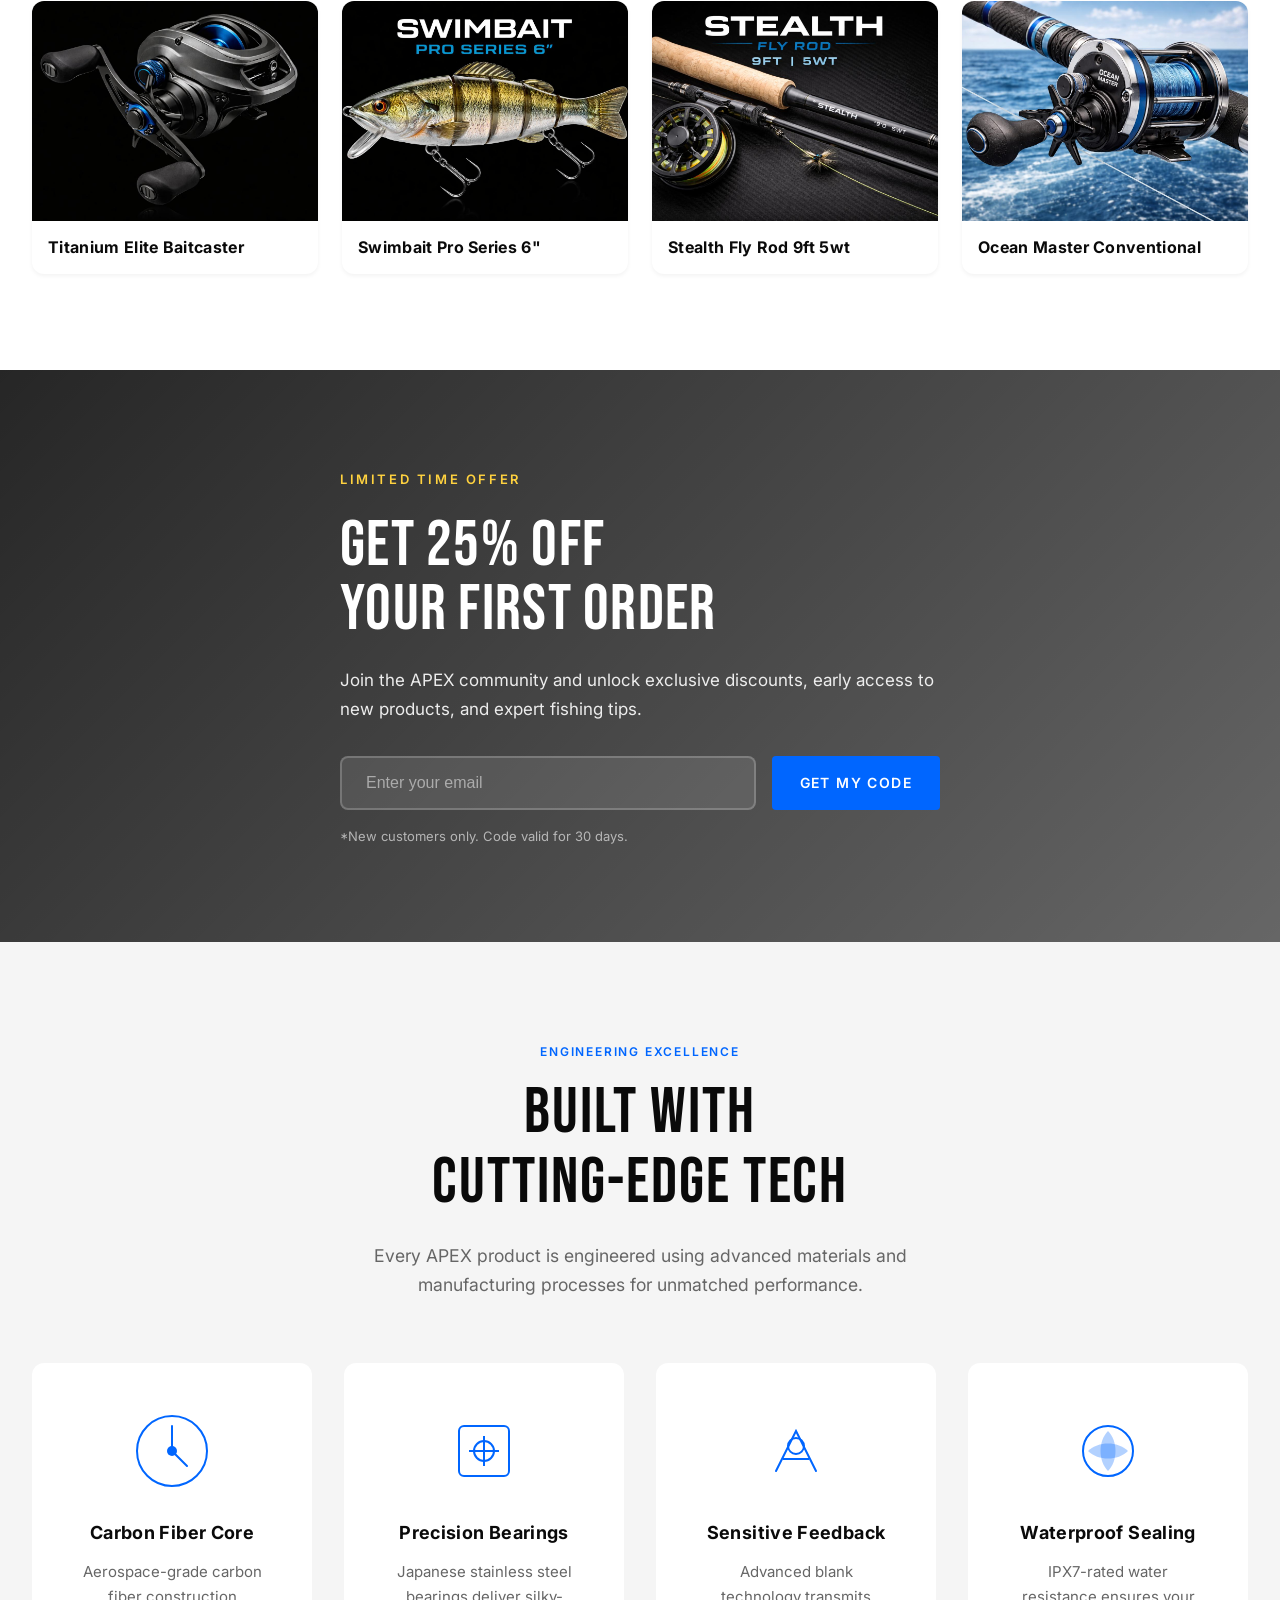
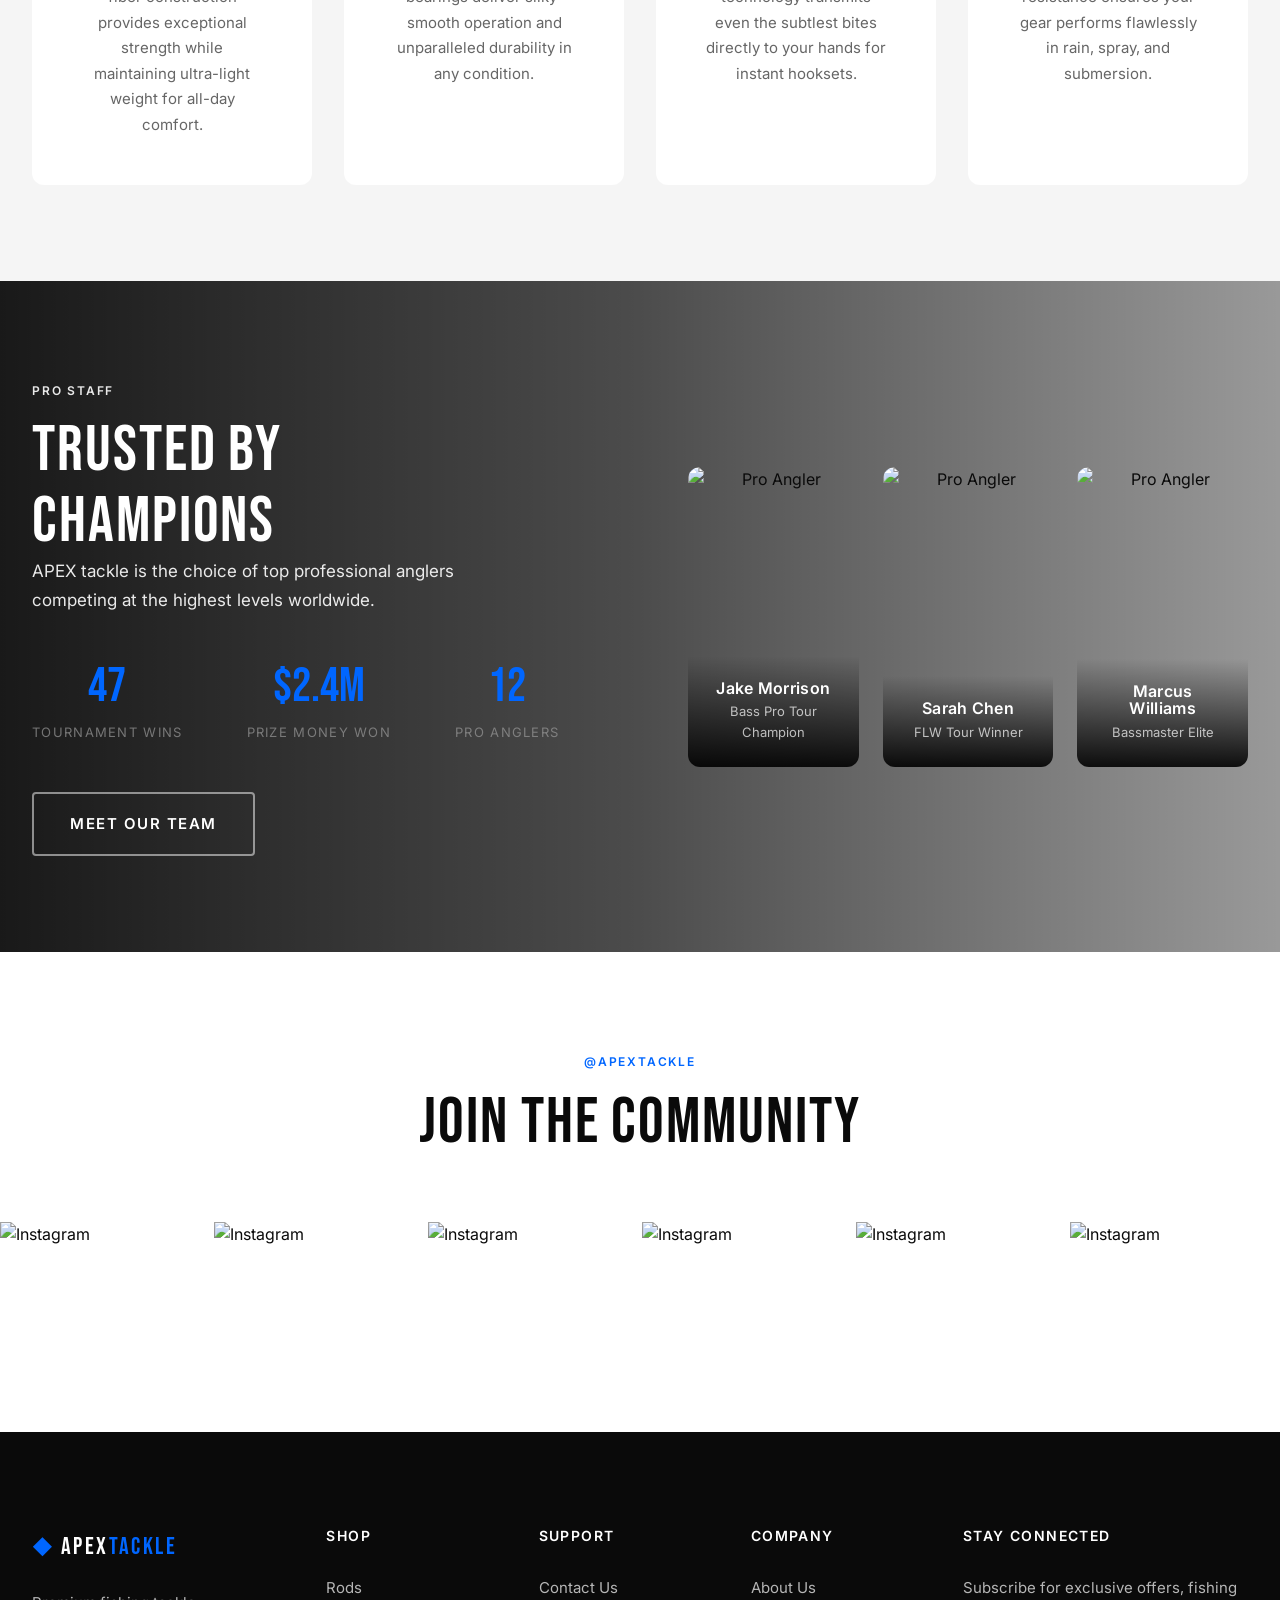
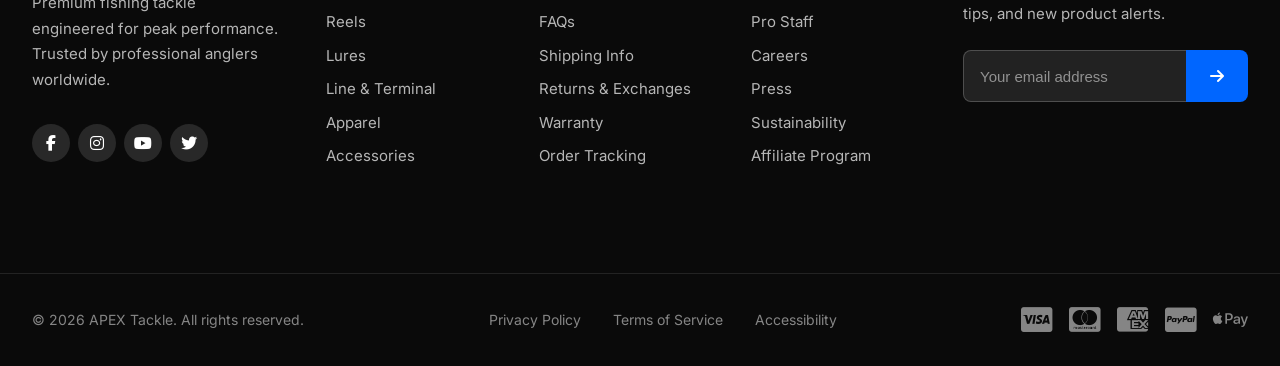
==== commit a7075e76: "Add Bestsellers section below Shop By Classification on homepage" ====
--- a/index.html
+++ b/index.html
@@ -345,6 +345,50 @@
         </div>
     </section>
 
+    <!-- Bestsellers -->
+    <section class="bestsellers-section">
+        <div class="container">
+            <div class="section-header centered">
+                <span class="section-tag">Top Picks</span>
+                <h2 class="section-title">BESTSELLERS</h2>
+            </div>
+            <div class="bestsellers-grid">
+                <a href="product-detail.html?product=apex-elite-casting-rod" class="bestseller-card">
+                    <img src="images/apex-casting-rod.jpeg" alt="APEX Elite Casting Rod">
+                    <h3>APEX Elite Casting Rod</h3>
+                </a>
+                <a href="product-detail.html?product=carbon-x-3000-spinning-reel" class="bestseller-card">
+                    <img src="images/carbon-x-3000.jpeg" alt="Carbon X 3000 Spinning Reel">
+                    <h3>Carbon X 3000 Spinning Reel</h3>
+                </a>
+                <a href="product-detail.html?product=pro-tournament-spinning-rod" class="bestseller-card">
+                    <img src="images/pro-tournament-spinning-rod.jpeg" alt="Pro Tournament Spinning Rod">
+                    <h3>Pro Tournament Spinning Rod</h3>
+                </a>
+                <a href="product-detail.html?product=deepstrike-crankbait-set" class="bestseller-card">
+                    <img src="images/deepstrike-crankbait.jpeg" alt="DeepStrike Crankbait Set">
+                    <h3>DeepStrike Crankbait Set</h3>
+                </a>
+                <a href="product-detail.html?product=titanium-elite-baitcaster" class="bestseller-card">
+                    <img src="images/tatanium-elite-baitcaster.jpeg" alt="Titanium Elite Baitcaster">
+                    <h3>Titanium Elite Baitcaster</h3>
+                </a>
+                <a href="product-detail.html?product=swimbait-pro-series-6" class="bestseller-card">
+                    <img src="images/swimbait-pro.jpeg" alt="Swimbait Pro Series 6 inch">
+                    <h3>Swimbait Pro Series 6"</h3>
+                </a>
+                <a href="product-detail.html?product=stealth-fly-rod-9ft-5wt" class="bestseller-card">
+                    <img src="images/stealth-fly-rod-9ft-5wt.jpeg" alt="Stealth Fly Rod 9ft 5wt">
+                    <h3>Stealth Fly Rod 9ft 5wt</h3>
+                </a>
+                <a href="product-detail.html?product=ocean-master-conventional" class="bestseller-card">
+                    <img src="images/ocean-master-conventional.jpeg" alt="Ocean Master Conventional">
+                    <h3>Ocean Master Conventional</h3>
+                </a>
+            </div>
+        </div>
+    </section>
+
     <!-- Promo Banner -->
     <section class="promo-banner">
         <div class="promo-bg" style="background-image: url('https://images.unsplash.com/photo-1500463959177-e0869687df26?w=1920&q=85')"></div>
--- a/css/styles.css
+++ b/css/styles.css
@@ -1336,6 +1336,47 @@
     color: var(--primary);
 }
 
+.bestsellers-section {
+    padding: var(--space-4xl) 0;
+    background: var(--white);
+}
+
+.bestsellers-grid {
+    display: grid;
+    grid-template-columns: repeat(4, 1fr);
+    gap: var(--space-lg);
+}
+
+.bestseller-card {
+    background: var(--white);
+    border-radius: var(--radius-lg);
+    overflow: hidden;
+    box-shadow: var(--shadow-sm);
+    transition: transform var(--transition-base), box-shadow var(--transition-base);
+}
+
+.bestseller-card img {
+    width: 100%;
+    height: 220px;
+    object-fit: cover;
+    display: block;
+}
+
+.bestseller-card h3 {
+    margin: 0;
+    padding: var(--space-md);
+    font-family: var(--font-body);
+    font-size: 1rem;
+    font-weight: 700;
+    color: var(--text-primary);
+    line-height: 1.3;
+}
+
+.bestseller-card:hover {
+    transform: translateY(-4px);
+    box-shadow: var(--shadow-md);
+}
+
 .section-nav {
     display: flex;
     gap: var(--space-sm);
@@ -3977,6 +4018,10 @@
    ============================================ */
 
 @media (max-width: 1200px) {
+    .bestsellers-grid {
+        grid-template-columns: repeat(2, 1fr);
+    }
+
     .shop-classification-grid {
         grid-template-columns: repeat(2, 1fr);
     }
@@ -4377,6 +4422,14 @@
 }
 
 @media (max-width: 560px) {
+    .bestsellers-grid {
+        grid-template-columns: 1fr;
+    }
+
+    .bestseller-card img {
+        height: 200px;
+    }
+
     .shop-classification-grid {
         grid-auto-flow: column;
         grid-auto-columns: minmax(240px, 1fr);
